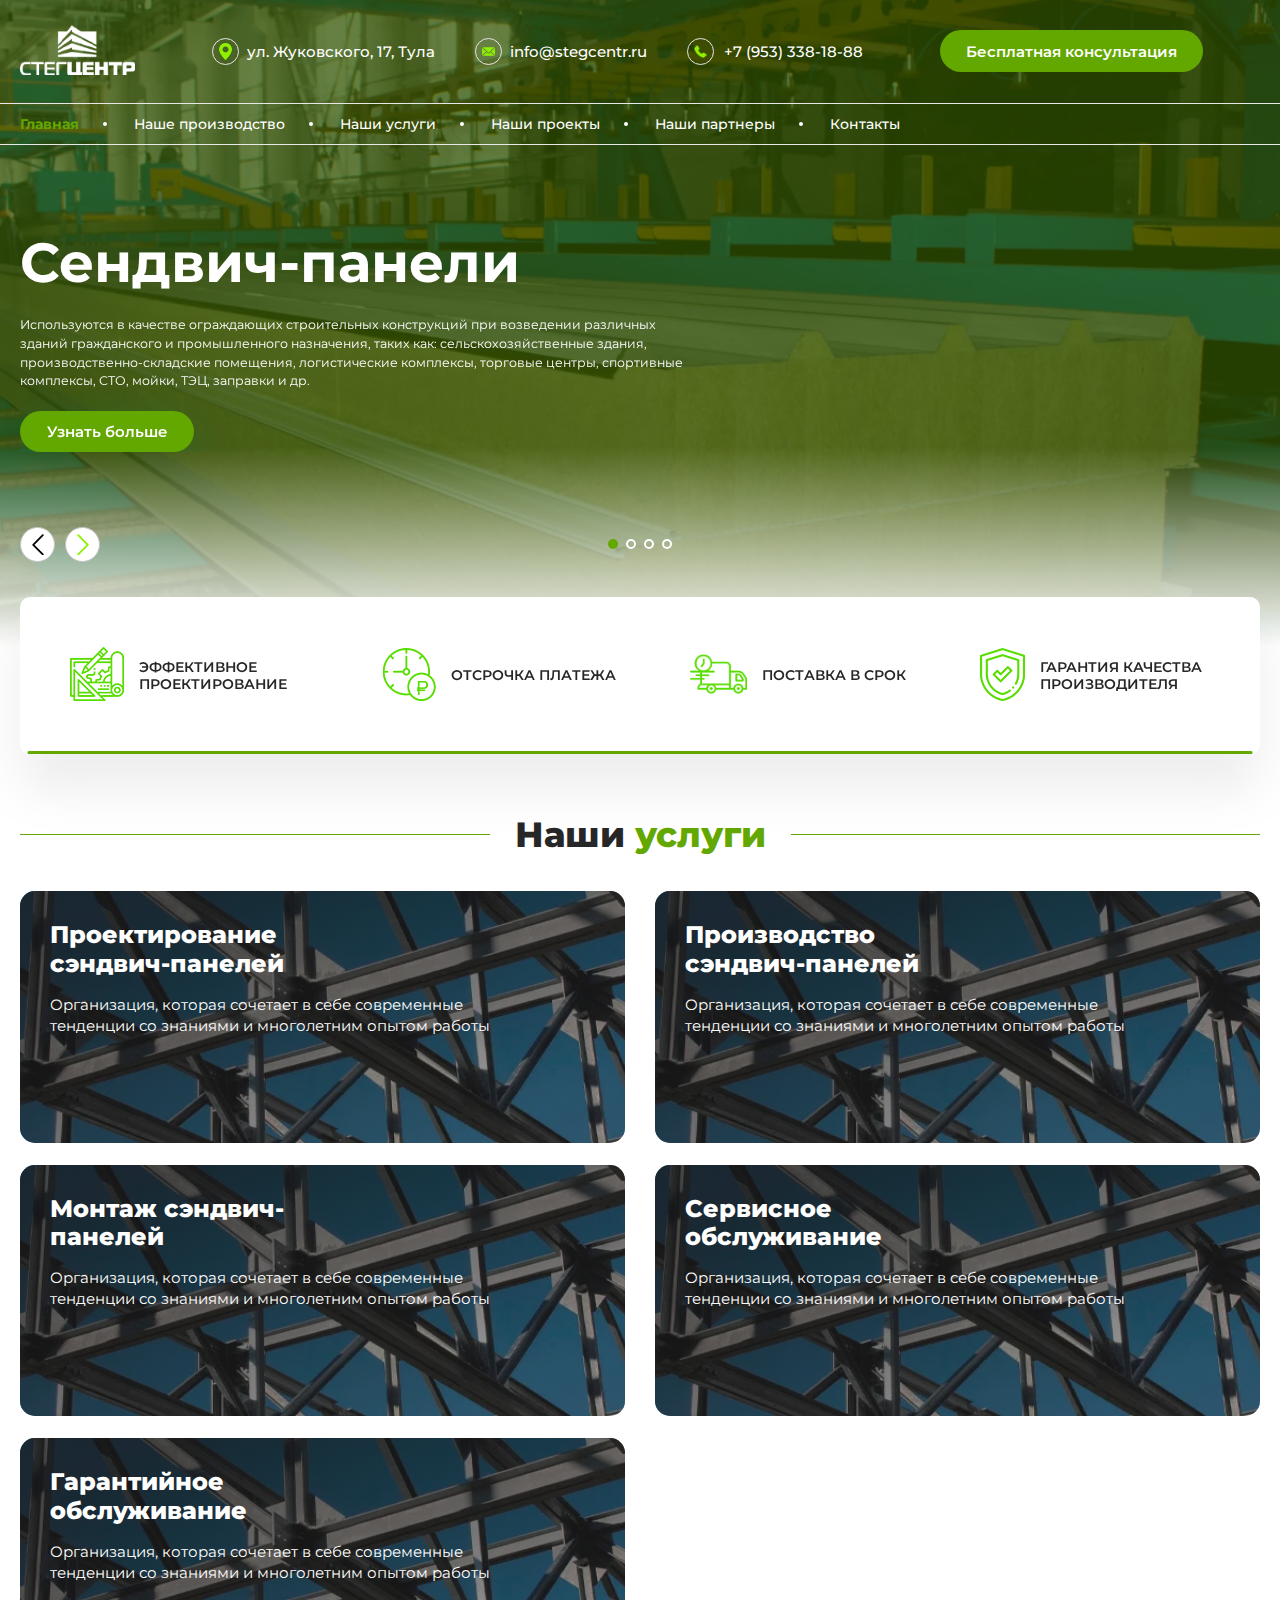
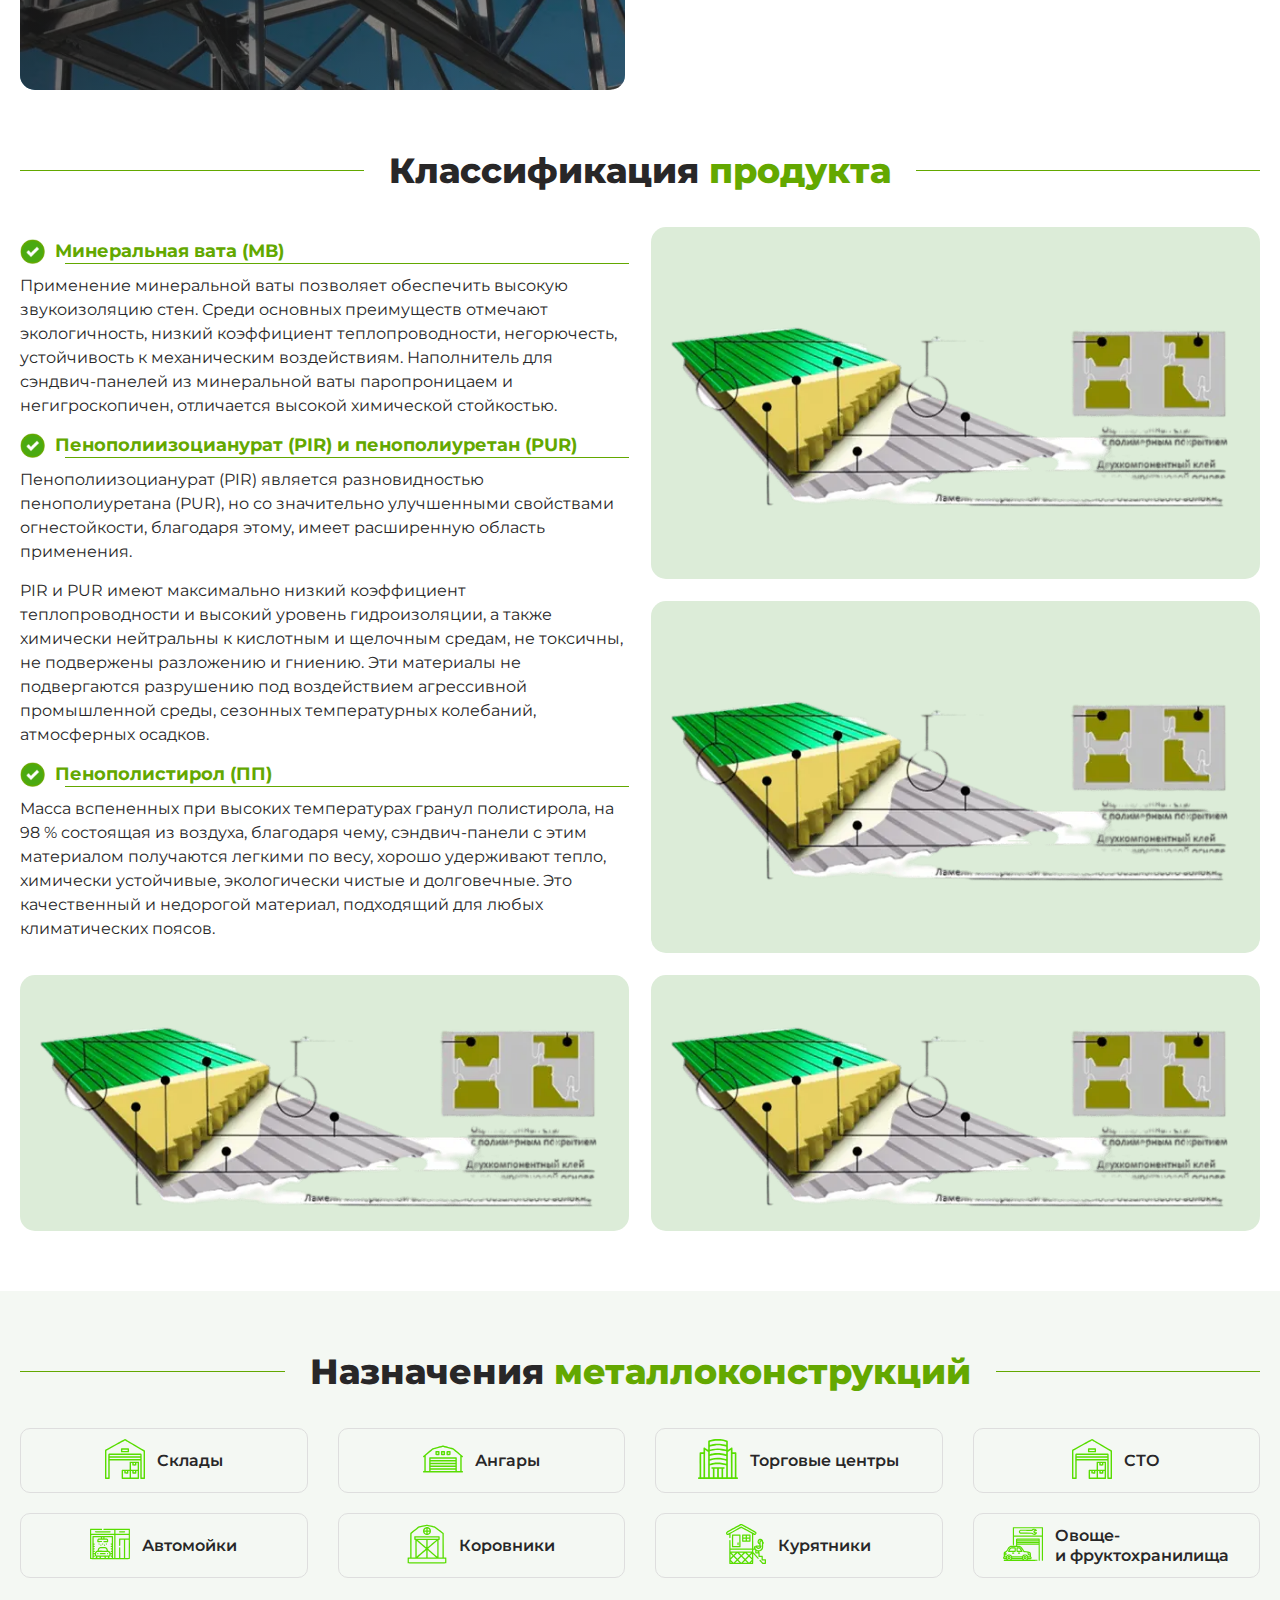
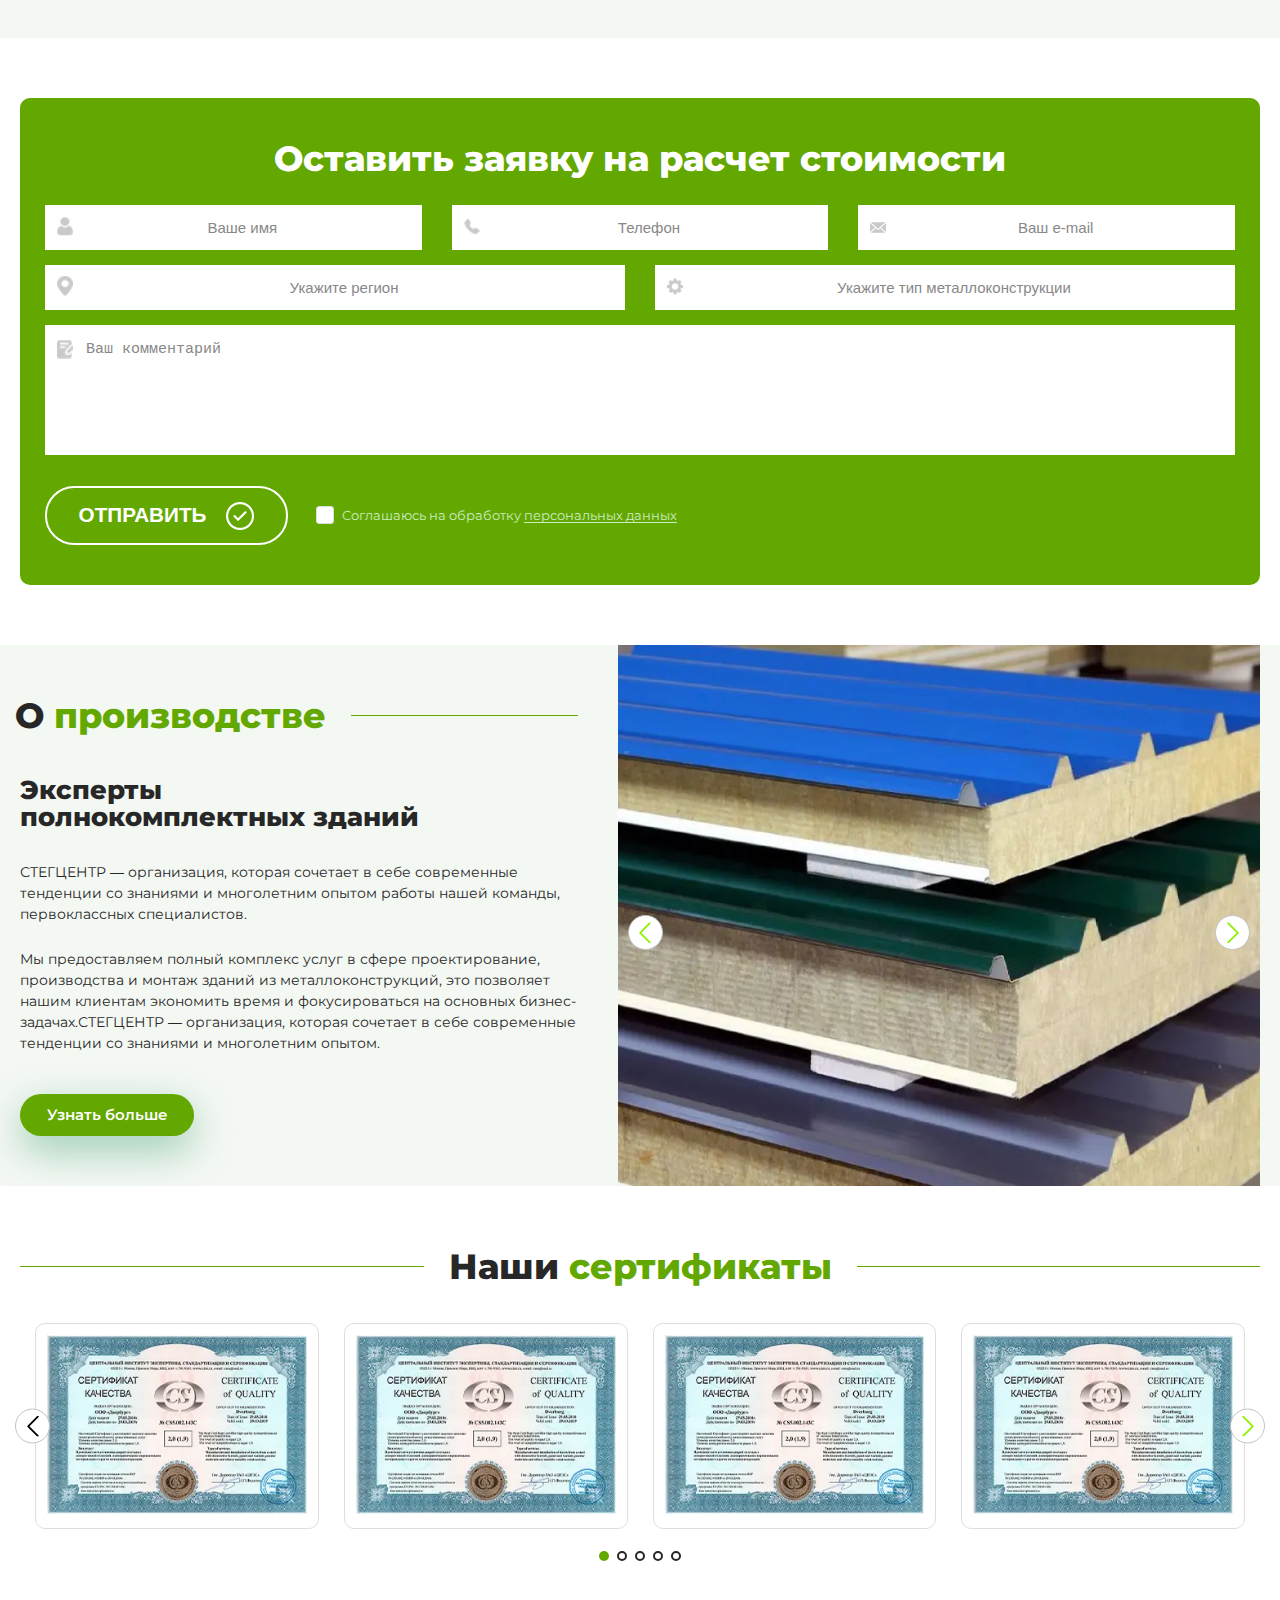
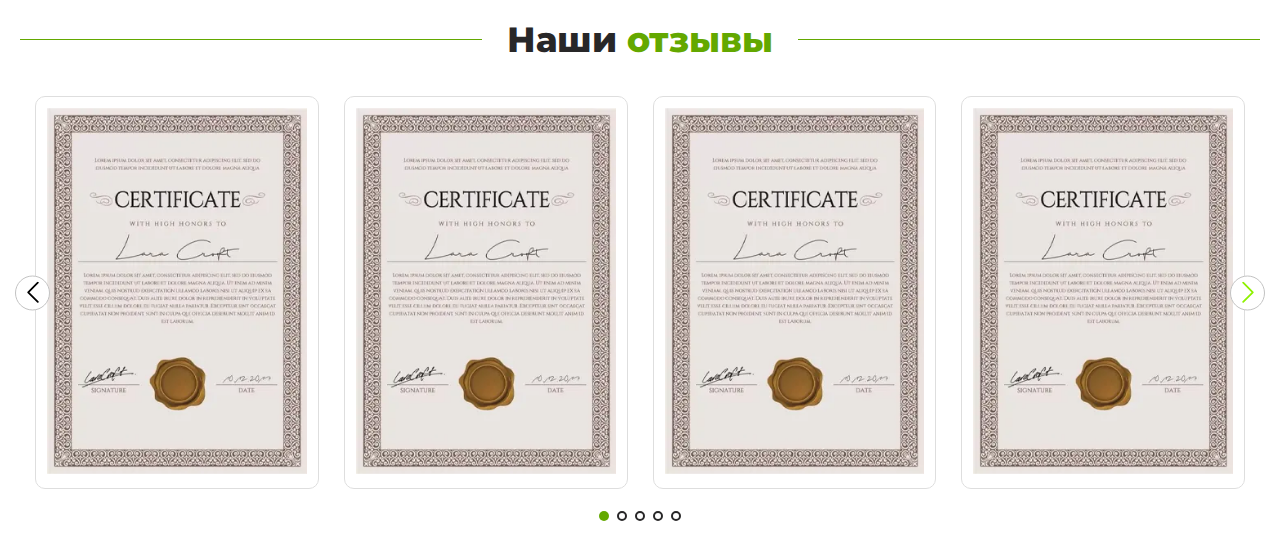
==== index.html @ d3d8832b "first commit" ====
<!DOCTYPE html>
<html lang="en">

<head>
	<meta charset="UTF-8">
	<meta name="viewport" content="width=device-width, initial-scale=1.0">
	<meta name="keywords" content="">
	<link rel="stylesheet" href="css/libs.min.css">
	<link rel="stylesheet" href="css/style.min.css">
	<title>Главная</title>
</head>


<body>

	<div class="content">

		<header class="header">
   <div class="header-top">
       <div class="container">
           <div class="header-top__inner">
               <div class="header-top__left">
                   <a class="header-top__logo" href="">
                       <img src="img/logo.png" alt="">
                   </a>
               </div>
               <div class="header-top__center">
                   <a href="" class="header-top__connection">
                       <i>
                           <img src="img/location.png" alt="">
                       </i>
                       <span>ул. Жуковского, 17, Тула</span>
                   </a>
                   <div class="header-top__connection-group">
                       <a href="mailto:info@stegcentr.ru" class="header-top__connection">
                           <i>
                               <img src="img/email.png" alt="">
                           </i>
                           <span>info@stegcentr.ru</span>
                       </a>
                       <a href="tel:+7 (953) 338-18-88" class="header-top__connection">
                           <i>
                               <img src="img/tel.png" alt="">
                           </i>
                           <div class="header-top__connection-tel">+7 (953) <span>338-18-88</span></div>
                       </a>
                   </div>
               </div>
               <div class="header-top__right">
                   <a class="header-top__btn btn btn-green" href="">
                        <span class="text18">Бесплатная консультация</span>
                   </a>
               </div>
                <div class="burger">
                    <span></span>
                    <span></span>
                    <span></span>
                </div>
           </div>
       </div>
   </div>
    <div class="header-bottom">
        <div class="container">
            <div class="header-bottom__inner">
                <ul class="header-bottom__list">
                    <li class="active"><a href="">Главная</a></li>
                    <li><a href="">Наше производство</a></li>
                    <li><a href="">Наши услуги</a></li>
                    <li><a href="">Наши проекты</a></li>
                    <li><a href="">Наши партнеры</a></li>
                    <li><a href="">Контакты</a></li>
                </ul>
                <div class="header-bottom__mob">
                    <div class="header-bottom__wrap">
                        <a href="" class="header-top__connection">
                            <i>
                                <img src="img/location.png" alt="">
                            </i>
                            <span>ул. Жуковского, 17, Тула</span>
                        </a>
                        <a href="tel:+7 (953) 338-18-88" class="header-top__connection">
                            <i>
                                <img src="img/tel.png" alt="">
                            </i>
                            <div class="header-top__connection-tel">+7 (953) <span>338-18-88</span></div>
                        </a>
                    </div>
                    <a href="" class="header-top__btn btn btn-green">
                        <span class="text18">Бесплатная консультация</span>
                    </a>
                </div>
            </div>
        </div>
    </div>
</header>

		<section class="main">
			<div class="container">
				<div class="main__inner">
					<div class="main__slider">
						<div class="main__swiper swiper mySwiper">
							<div class="main__swiper-wrapper swiper-wrapper">
								<div class="main-slide swiper-slide">
									<h1 class="main__title">Сендвич-панели</h1>
									<div class="main__text">
										<p class="text16">Используются в качестве ограждающих строительных конструкций при возведении различных зданий гражданского и промышленного назначения, таких как: сельскохозяйственные здания, производственно-складские помещения, логистические комплексы, торговые центры, спортивные комплексы, СТО, мойки, ТЭЦ, заправки и др.</p>
									</div>
									<a class="main__btn btn btn-green" href="">
										<span class="text18">Узнать больше</span>
									</a>
								</div>
								<div class="main-slide swiper-slide">
									<h1 class="main__title">Сендвич-панели</h1>
									<div class="main__text">
										<p class="text16">Используются в качестве ограждающих строительных конструкций при возведении различных зданий гражданского и промышленного назначения, таких как: сельскохозяйственные здания, производственно-складские помещения, логистические комплексы, торговые центры, спортивные комплексы, СТО, мойки, ТЭЦ, заправки и др.</p>
									</div>
									<a class="main__btn btn btn-green" href="">
										<span class="text18">Узнать больше</span>
									</a>
								</div>
								<div class="main-slide swiper-slide">
									<h1 class="main__title">Сендвич-панели</h1>
									<div class="main__text">
										<p class="text16">Используются в качестве ограждающих строительных конструкций при возведении различных зданий гражданского и промышленного назначения, таких как: сельскохозяйственные здания, производственно-складские помещения, логистические комплексы, торговые центры, спортивные комплексы, СТО, мойки, ТЭЦ, заправки и др.</p>
									</div>
									<a class="main__btn btn btn-green" href="">
										<span class="text18">Узнать больше</span>
									</a>
								</div>
								<div class="main-slide swiper-slide">
									<h1 class="main__title">Сендвич-панели</h1>
									<div class="main__text">
										<p class="text16">Используются в качестве ограждающих строительных конструкций при возведении различных зданий гражданского и промышленного назначения, таких как: сельскохозяйственные здания, производственно-складские помещения, логистические комплексы, торговые центры, спортивные комплексы, СТО, мойки, ТЭЦ, заправки и др.</p>
									</div>
									<a class="main__btn btn btn-green" href="">
										<span class="text18">Узнать больше</span>
									</a>
								</div>
							</div>
						</div>
						<div class="main__slider-nav">
							<div class="main__slider-btns">
								<div class="swiper-button-prev">
									<svg width="20" height="36" viewBox="0 0 20 36" fill="none" xmlns="http://www.w3.org/2000/svg">
										<path d="M18 34L2 18L18 2" stroke="#025EA1" stroke-width="3" stroke-linecap="round" stroke-linejoin="round"/>
									</svg>
								</div>
								<div class="swiper-button-next">
									<svg width="20" height="36" viewBox="0 0 20 36" fill="none" xmlns="http://www.w3.org/2000/svg">
										<path d="M2 34L18 18L2 2" stroke="#025EA1" stroke-width="3" stroke-linecap="round" stroke-linejoin="round"/>
									</svg>
								</div>
							</div>
							<div class="swiper-pagination"></div>
						</div>
					</div>
				</div>
			</div>
		</section>
		<section class="advantages">
			<div class="container">
				<div class="advantages__inner">
					<div class="advantages__items">
						<div class="advantages__item">
							<div class="advantages__item-icon">
								<img src="img/advantages-icon.png" alt="">
							</div>
							<div class="advantages__item-desc">ЭФФЕКТИВНОЕ ПРОЕКТИРОВАНИЕ</div>
						</div>
						<div class="advantages__item">
							<div class="advantages__item-icon">
								<img src="img/advantages-icon2.png" alt="">
							</div>
							<div class="advantages__item-desc">ОТСРОЧКА ПЛАТЕЖА</div>
						</div>
						<div class="advantages__item">
							<div class="advantages__item-icon">
								<img src="img/advantages-icon3.png" alt="">
							</div>
							<div class="advantages__item-desc">ПОСТАВКА В СРОК</div>
						</div>
						<div class="advantages__item">
							<div class="advantages__item-icon">
								<img src="img/advantages-icon4.png" alt="">
							</div>
							<div class="advantages__item-desc">ГАРАНТИЯ КАЧЕСТВА ПРОИЗВОДИТЕЛЯ</div>
						</div>
					</div>
				</div>
			</div>
		</section>
		<section class="services">
			<div class="container">
				<div class="services__inner">
					<h2 class="services__title display2">
						<p class="text45">
							Наши
							<span>услуги</span>
						</p>
					</h2>
					<div class="services__items">
						<div class="services__item">
							<div class="services__item-wrap">
								<div class="services__item-title">Проектирование сэндвич-панелей</div>
								<div class="services__item-text">Организация, которая сочетает в себе современные тенденции со знаниями и многолетним опытом работы</div>
								<div class="services__item-bottom">
									<a class="services__item-btn btn" href="">
										<span>Заказать</span>
									</a>
									<div class="services__item-price">
										от
										<span>50 000</span>
										руб.
									</div>
								</div>
							</div>
						</div>
						<div class="services__item">
							<div class="services__item-wrap">
								<div class="services__item-title">Производство сэндвич-панелей</div>
								<div class="services__item-text">Организация, которая сочетает в себе современные тенденции со знаниями и многолетним опытом работы</div>
								<div class="services__item-bottom">
									<a class="services__item-btn btn" href="">
										<span>Заказать</span>
									</a>
									<div class="services__item-price">
										от
										<span>50 000</span>
										руб.
									</div>
								</div>
							</div>
						</div>
						<div class="services__item">
							<div class="services__item-wrap">
								<div class="services__item-title">Монтаж сэндвич-панелей</div>
								<div class="services__item-text">Организация, которая сочетает в себе современные тенденции со знаниями и многолетним опытом работы</div>
								<div class="services__item-bottom">
									<a class="services__item-btn btn" href="">
										<span>Заказать</span>
									</a>
									<div class="services__item-price">
										от
										<span>50 000</span>
										руб.
									</div>
								</div>
							</div>
						</div>
						<div class="services__item">
							<div class="services__item-wrap">
								<div class="services__item-title">Сервисное обслуживание</div>
								<div class="services__item-text">Организация, которая сочетает в себе современные тенденции со знаниями и многолетним опытом работы</div>
								<div class="services__item-bottom">
									<a class="services__item-btn btn" href="">
										<span>Заказать</span>
									</a>
									<div class="services__item-price">
										от
										<span>50 000</span>
										руб.
									</div>
								</div>
							</div>
						</div>
						<div class="services__item">
							<div class="services__item-wrap">
								<div class="services__item-title">Гарантийное обслуживание</div>
								<div class="services__item-text">Организация, которая сочетает в себе современные тенденции со знаниями и многолетним опытом работы</div>
								<div class="services__item-bottom">
									<a class="services__item-btn btn" href="">
										<span>Заказать</span>
									</a>
									<div class="services__item-price">
										от
										<span>50 000</span>
										руб.
									</div>
								</div>
							</div>
						</div>
					</div>
				</div>
			</div>
		</section>
		<section class="classification">
			<div class="container">
				<div class="classification__inner">
					<h2 class="classification__title display2">
						<p class="text45">
							Классификация
							<span>продукта</span>
						</p>
					</h2>
					<div class="classification__items">
						<div class="classification__item classification__item2">
							<div class="classification__item-group">
								<div class="classification__item-title">
									<i>
										<img src="img/classification-icon.png" alt="">
									</i>
									<span>Минеральная вата (МВ)</span>
								</div>
								<div class="classification__item-text">
									<p>Применение минеральной ваты позволяет обеспечить высокую звукоизоляцию стен. Среди основных преимуществ отмечают экологичность, низкий коэффициент теплопроводности, негорючесть, устойчивость к механическим воздействиям. Наполнитель для сэндвич-панелей из минеральной ваты паропроницаем и негигроскопичен, отличается высокой химической стойкостью.</p>
								</div>
							</div>
							<div class="classification__item-group">
								<div class="classification__item-title">
									<i>
										<img src="img/classification-icon.png" alt="">
									</i>
									<span>Пенополиизоцианурат (PIR) и пенополиуретан (PUR)</span>
								</div>
								<div class="classification__item-text">
									<p>Пенополиизоцианурат (PIR) является разновидностью пенополиуретана (PUR), но со значительно улучшенными свойствами огнестойкости, благодаря этому, имеет расширенную область применения.</p>
									<p>PIR и PUR имеют максимально низкий коэффициент теплопроводности и высокий уровень гидроизоляции, а также химически нейтральны к кислотным и щелочным средам, не токсичны, не подвержены разложению и гниению. Эти материалы не подвергаются разрушению под воздействием агрессивной промышленной среды, сезонных температурных колебаний, атмосферных осадков.</p>
								</div>
							</div>
							<div class="classification__item-group">
								<div class="classification__item-title">
									<i>
										<img src="img/classification-icon.png" alt="">
									</i>
									<span>Пенополистирол (ПП)</span>
								</div>
								<div class="classification__item-text">
									<p>Масса вспененных при высоких температурах гранул полистирола, на 98 % состоящая из воздуха, благодаря чему, сэндвич-панели с этим материалом получаются легкими по весу, хорошо удерживают тепло, химически устойчивые, экологически чистые и долговечные. Это качественный и недорогой материал, подходящий для любых климатических поясов.</p>
								</div>
							</div>
						</div>
						<div class="classification__item">
							<div class="classification__item-img">
								<img src="img/classification-img.webp" alt="">
							</div>
						</div>
						<div class="classification__item">
							<div class="classification__item-img">
								<img src="img/classification-img.webp" alt="">
							</div>
						</div>
						<div class="classification__item">
							<div class="classification__item-img">
								<img src="img/classification-img.webp" alt="">
							</div>
						</div>
						<div class="classification__item">
							<div class="classification__item-img">
								<img src="img/classification-img.webp" alt="">
							</div>
						</div>
					</div>
					<div class="classification__slider">
						<div class="swiper mySwiper">
							<div class="swiper-wrapper">
								<div class="swiper-slide classification__item">
									<div class="classification__item-img">
										<img src="img/classification-img.webp" alt="">
									</div>
								</div>
								<div class="swiper-slide classification__item">
									<div class="classification__item-img">
										<img src="img/classification-img.webp" alt="">
									</div>
								</div>
								<div class="swiper-slide classification__item">
									<div class="classification__item-img">
										<img src="img/classification-img.webp" alt="">
									</div>
								</div>
								<div class="swiper-slide classification__item">
									<div class="classification__item-img">
										<img src="img/classification-img.webp" alt="">
									</div>
								</div>
							</div>
						</div>
						<div class="swiper-pagination"></div>
					</div>
				</div>
			</div>
		</section>
		<section class="appointments">
			<div class="container">
				<div class="appointments__inner">
					<h2 class="appointments__title display2">
						<p class="text45">
							Назначения
							<span>металлоконструкций</span>
						</p>
					</h2>
					<div class="appointments__items">
						<a href="" class="appointments__item">
							<div class="appointments__item-icon">
								<svg width="512" height="512" viewBox="0 0 512 512" fill="none" xmlns="http://www.w3.org/2000/svg">
									<g clip-path="url(#clip0_568_190)">
										<path d="M127.5 68.9C58.8 106.9 2 138.7 1.3 139.6C0.3 141 0 178 0 324.5V507.7L2.3 509.8C4.6 511.9 5.3 512 29.9 512H55.1L57.5 509.5L60 507.1V390.5V274H256H452V390.5V507.1L454.5 509.5L456.9 512H482.3C507.5 512 507.7 512 509.8 509.7L512 507.4V328.4V149.3L509.8 147.3C508.5 146.2 451.9 112.7 384 72.9C284.9 14.8 259.7 0.50003 256.5 0.200031C252.8 -0.0999695 241.8 5.80003 127.5 68.9ZM375.3 89L493.9 158.5L494 326.2V494H482H470V344.5C470 179.9 470.4 190.4 463.9 188.1C459.4 186.5 52.6 186.5 48.1 188.1C41.6 190.4 42 179.9 42 344.5V494H30H18V322.1V150.3L136.7 84.7C202.1 48.6 255.8 19.2 256.1 19.3C256.4 19.4 310.1 50.8 375.3 89ZM452 213V221H256H60V213V205H256H452V213ZM452 247.5V256H256H60V247.5V239H256H452V247.5Z" fill="black"/>
										<path d="M207.5 121.4C204.2 124.7 203.8 128.1 204.2 148.4L204.5 166.2L207.3 168.6L210.1 171H256H301.9L304.7 168.6L307.5 166.2L307.8 148.4C308.2 128.1 307.8 124.7 304.5 121.4L302.1 119H256H209.9L207.5 121.4ZM290 145V153H256H222V145V137H256H290V145Z" fill="black"/>
										<path d="M317.9 292.6L315.5 295.2L315.2 343.6L314.9 392H267.4C218.7 392 217.2 392.1 214.3 395.9C213.4 397.1 213.1 410.8 213 452.3V507.1L215.5 509.5L217.9 512H324.3H430.7L433.1 509.4L435.5 506.8V401V295.2L433.1 292.6L430.7 290H375.5H320.3L317.9 292.6ZM349 320.4C349 334.4 350 338.4 354.1 340.5C358.1 342.6 391.5 342.6 396.5 340.6C401 338.7 402 334.8 402 319.7V308H410H418V350V392H375.5H333V350V308H341H349V320.4ZM384 316V324H375.5H367V316V308H375.5H384V316ZM247 423.6C247 437.2 247.6 440.2 250.9 442.7C252 443.6 258.5 443.9 273.1 444H293.7L296.4 441.4C299 438.8 299 438.5 299 424.4V410H307H315V452V494H273H231V452V410H239H247V423.6ZM281 418V426H273H265V418V410H273H281V418ZM349.2 424.6C349.5 439.2 349.5 439.2 352.3 441.6C355.1 444 355.4 444 375.5 444C395.6 444 395.9 444 398.7 441.6C401.5 439.2 401.5 439.2 401.8 424.6L402.2 410H410.1H418V452V494H375.5H333V452V410H340.9H348.8L349.2 424.6ZM384 418V426H375.5H367V418V410H375.5H384V418Z" fill="black"/>
									</g>
									<defs>
										<clipPath id="clip0_568_190">
											<rect width="512" height="512" fill="white"/>
										</clipPath>
									</defs>
								</svg>
							</div>
							<div class="appointments__item-desc">Склады</div>
						</a>
						<a href="" class="appointments__item">
							<div class="appointments__item-icon">
								<svg width="512" height="512" viewBox="0 0 512 512" fill="none" xmlns="http://www.w3.org/2000/svg">
									<g clip-path="url(#clip0_568_195)">
										<path d="M185.2 102C148.7 111.8 118.1 120.4 117.2 121.2C116.3 122.1 90.3004 144 59.5004 170C28.7004 196 2.70037 218.2 1.80037 219.4C-0.599627 222.3 -0.499627 228.5 2.00037 231C5.20037 234.2 8.90037 234.6 13.2004 232.2L17.0004 230.2V320.6V411H11.0004C5.90037 411 4.50037 411.4 2.50037 413.5C-0.899627 416.8 -0.899627 422.8 2.30037 425.8L4.60037 428H256.1H507.7L509.8 425.7C512.9 422.4 512.8 416.7 509.5 413.5C507.5 411.4 506.1 411 501 411H495V320.6V230.2L498.8 232.2C503.1 234.6 506.8 234.2 510 231C512.5 228.5 512.6 222.3 510.2 219.4C508.4 217.1 399.4 124.8 394.5 121.3C390.8 118.7 261.1 84 255.4 84.1C253.3 84.1 221.7 92.2 185.2 102ZM320.3 118.6C354.5 127.7 383.6 135.9 385 136.8C386.4 137.7 407.6 155.4 432.3 176.2L477 214.1V312.6V411H455H433L432.8 324.9L432.5 238.8L429.7 236.4L426.9 234H256H85.1004L82.3004 236.4L79.5004 238.8L79.2004 324.9L79.0004 411H57.0004H35.0004V312.6V214.1L79.8004 176.3C104.4 155.5 125.3 137.9 126.3 137.1C128.3 135.5 250.9 102.2 255.3 102.1C256.8 102 286.1 109.5 320.3 118.6ZM415 260.5V269H256H97.0004V260.5V252H256H415V260.5ZM415 296V305H256H97.0004V296V287H256H415V296ZM415 331V340H256H97.0004V331V322H256H415V331ZM415 366.5V375H256H97.0004V366.5V358H256H415V366.5ZM415 402V411H256H97.0004V402V393H256H415V402Z" fill="black"/>
										<path d="M165 154.7C164.2 155 162.5 156.2 161.3 157.3C159.1 159.3 159 159.8 159 180.7C159 209.3 156.7 207 185.3 207H206.7L209.1 204.4C211.4 201.9 211.5 201.3 211.8 183.2C212 171.2 211.7 163.1 211 160.7C209.2 154.7 206.4 154 184.8 154.1C174.7 154.1 165.8 154.4 165 154.7ZM194 181V190H185H176V181V172H185H194V181Z" fill="black"/>
										<path d="M235.1 155.1C230.3 157 230.1 158.1 230 181.2V202.9L232.6 204.9C235.1 206.9 236.5 207 256 207C275.5 207 276.9 206.9 279.4 204.9L282 202.9V181.2C281.9 157.8 281.8 157 276.6 155C273.2 153.7 238.4 153.8 235.1 155.1ZM265 181V190H256H247V181V172H256H265V181Z" fill="black"/>
										<path d="M305.3 155.4C300.5 157.6 299.8 161.4 300.2 183.2C300.5 201.3 300.6 201.9 302.9 204.4L305.3 207H326.7C355.3 207 353 209.3 353 180.7V159.3L350.4 156.9C347.9 154.5 347.5 154.5 328.2 154.3C313 154.1 307.8 154.3 305.3 155.4ZM336 181V190H327H318V181V172H327H336V181Z" fill="black"/>
									</g>
									<defs>
										<clipPath id="clip0_568_195">
											<rect width="512" height="512" fill="white"/>
										</clipPath>
									</defs>
								</svg>
							</div>
							<div class="appointments__item-desc">Ангары</div>
						</a>
						<a href="" class="appointments__item">
							<div class="appointments__item-icon">
								<svg width="512" height="512" viewBox="0 0 512 512" fill="none" xmlns="http://www.w3.org/2000/svg">
									<g clip-path="url(#clip0_568_235)">
										<path d="M219.5 1.09999C205.7 2.49999 185.6 5.99999 173.3 9.09999C155.1 13.6 136.1 20 133.2 22.5L130.5 24.8L130.2 82.4C130.1 114.1 129.7 140 129.5 140C129.2 140 118.9 133.2 106.5 125C89.9 114 83.1 110 80.9 110C77.2 110 72.4 112.4 71 114.9C70.4 116.1 70 127.1 70 143.4V170H49C26.7 170 23.4 170.6 21 174.9C20.3 176.2 20 228.1 20 333.9V491H15.6C4.6 491 0 494.3 0 502C0 505.8 0.5 507.3 2.6 509.4L5.3 512H256H506.7L509.4 509.4C511.5 507.3 512 505.8 512 502C512 494.3 507.4 491 496.4 491H492V333.9C492 228.1 491.7 176.2 491 174.9C488.6 170.6 485.3 170 463 170H442V143.4C442 127.1 441.6 116.1 441 114.9C439.6 112.4 434.8 110 431.1 110C428.9 110 422.1 114 405.5 125C393.1 133.2 382.8 140 382.5 140C382.2 140 382 114.7 382 83.7C382 40.9 381.7 26.9 380.7 25C379.1 21.7 375.1 19.9 360.1 15.5C335.9 8.59999 313.2 4.09999 289 1.49999C274.4 -0.100008 233.2 -0.300008 219.5 1.09999ZM295.5 23.4C311.4 25.6 333.7 30.2 348.5 34.3L360.5 37.7L360.8 56.9C361 75.1 360.9 76.2 359.3 75.5C358.3 75.2 350.3 73.1 341.5 71C306.7 62.5 280.1 59.5 245 60.3C213.8 61 189.3 64.5 163.3 72C157.6 73.7 152.5 75 152 75C151.3 75 151.1 68.3 151.2 56.3L151.5 37.7L157 35.8C172.9 30.3 202.3 24.1 222.5 22.1C236.3 20.7 281.4 21.5 295.5 23.4ZM289.5 82.9C310 85.4 336.9 90.9 354 96.1L361 98.2V117.2V136.2L358.8 135.6C298.6 118.5 240.5 115.6 185 127C177 128.7 166.1 131.3 160.7 132.9L151 135.8L151.2 116.7L151.5 97.6L157.5 95.8C178.9 89.2 203.4 84.3 225.5 82C236.7 80.9 277.4 81.5 289.5 82.9ZM111 153.7L130 166.3V328.7V491H110.5H91V316C91 219.7 91.2 141 91.5 141C91.8 141 100.6 146.7 111 153.7ZM287.5 143C308.3 145.4 328.7 149.4 349.8 155.1L361 158.2V177.1C361 187.5 360.8 196 360.5 196C360.2 196 353.8 194.4 346.2 192.5C311.5 183.8 287.7 180.8 254 180.7C227.3 180.6 210.3 182.1 188 186.6C176.9 188.8 157.4 193.7 152.8 195.5C151.1 196.2 151 194.9 151 177.1V158.1L160.8 155C180.5 148.9 206.2 143.9 228 142C240.3 141 274.6 141.5 287.5 143ZM421 316V491H401.5H382V328.7V166.3L400.8 153.7C411.1 146.8 419.8 141.1 420.3 141.1C420.7 141 421 219.7 421 316ZM70 341V491H55.5H41V341V191H55.5H70V341ZM471 341V491H456.5H442V341V191H456.5H471V341ZM289 203.6C307.1 205.5 322.4 208.4 341 213.2C349.5 215.4 357.5 217.4 358.8 217.7C361 218.2 361 218.3 361 237.5V256.8L352.8 254.4C340.8 251 312.5 245.3 298 243.4C253.2 237.7 203.5 241.2 162.2 253C156.6 254.7 151.7 256 151.5 256C151.2 256 151 247.5 151 237.2V218.3L161.3 215.2C202.4 202.6 244.5 198.8 289 203.6ZM286.6 263.5C308.7 265.8 336.2 271.3 356 277.4L360.5 278.7L360.8 298C361 314.9 360.9 317.2 359.5 316.6C350.4 313.1 316.8 306.1 296 303.3C277 300.8 228 300.8 210 303.3C193.9 305.6 176.2 309.2 163 313C157.2 314.6 152.2 316 151.8 316C151.3 316 151 307.6 151 297.2V278.5L163.8 274.7C183.3 269 206.7 264.5 226.5 262.7C238.1 261.7 273.4 262.1 286.6 263.5ZM279.5 323.1C302.9 325.1 332.6 330.6 353.9 337L361 339.1V415V491H341.5H322V436.5V382H328.5C334.2 382 335.3 381.7 338.2 379.1C341 376.6 341.5 375.5 341.5 371.5C341.5 367.5 341 366.4 338.2 363.9L335 361H256H177L173.8 363.9C171 366.4 170.5 367.5 170.5 371.5C170.5 375.5 171 376.6 173.8 379.1C176.7 381.7 177.8 382 183.5 382H190V436.5V491H170.5H151L151.2 414.9L151.5 338.7L155.5 337.3C163.9 334.3 190 328 202 326.1C225.7 322.2 255.7 321 279.5 323.1ZM245 436.5V491H228H211V436.5V382H228H245V436.5ZM301 436.5V491H284H267V436.5V382H284H301V436.5Z" fill="black"/>
									</g>
									<defs>
										<clipPath id="clip0_568_235">
											<rect width="512" height="512" fill="white"/>
										</clipPath>
									</defs>
								</svg>
							</div>
							<div class="appointments__item-desc">Торговые центры</div>
						</a>
						<a href="" class="appointments__item">
							<div class="appointments__item-icon">
								<svg width="512" height="512" viewBox="0 0 512 512" fill="none" xmlns="http://www.w3.org/2000/svg">
									<g clip-path="url(#clip0_568_190)">
										<path d="M127.5 68.9C58.8 106.9 2 138.7 1.3 139.6C0.3 141 0 178 0 324.5V507.7L2.3 509.8C4.6 511.9 5.3 512 29.9 512H55.1L57.5 509.5L60 507.1V390.5V274H256H452V390.5V507.1L454.5 509.5L456.9 512H482.3C507.5 512 507.7 512 509.8 509.7L512 507.4V328.4V149.3L509.8 147.3C508.5 146.2 451.9 112.7 384 72.9C284.9 14.8 259.7 0.50003 256.5 0.200031C252.8 -0.0999695 241.8 5.80003 127.5 68.9ZM375.3 89L493.9 158.5L494 326.2V494H482H470V344.5C470 179.9 470.4 190.4 463.9 188.1C459.4 186.5 52.6 186.5 48.1 188.1C41.6 190.4 42 179.9 42 344.5V494H30H18V322.1V150.3L136.7 84.7C202.1 48.6 255.8 19.2 256.1 19.3C256.4 19.4 310.1 50.8 375.3 89ZM452 213V221H256H60V213V205H256H452V213ZM452 247.5V256H256H60V247.5V239H256H452V247.5Z" fill="black"/>
										<path d="M207.5 121.4C204.2 124.7 203.8 128.1 204.2 148.4L204.5 166.2L207.3 168.6L210.1 171H256H301.9L304.7 168.6L307.5 166.2L307.8 148.4C308.2 128.1 307.8 124.7 304.5 121.4L302.1 119H256H209.9L207.5 121.4ZM290 145V153H256H222V145V137H256H290V145Z" fill="black"/>
										<path d="M317.9 292.6L315.5 295.2L315.2 343.6L314.9 392H267.4C218.7 392 217.2 392.1 214.3 395.9C213.4 397.1 213.1 410.8 213 452.3V507.1L215.5 509.5L217.9 512H324.3H430.7L433.1 509.4L435.5 506.8V401V295.2L433.1 292.6L430.7 290H375.5H320.3L317.9 292.6ZM349 320.4C349 334.4 350 338.4 354.1 340.5C358.1 342.6 391.5 342.6 396.5 340.6C401 338.7 402 334.8 402 319.7V308H410H418V350V392H375.5H333V350V308H341H349V320.4ZM384 316V324H375.5H367V316V308H375.5H384V316ZM247 423.6C247 437.2 247.6 440.2 250.9 442.7C252 443.6 258.5 443.9 273.1 444H293.7L296.4 441.4C299 438.8 299 438.5 299 424.4V410H307H315V452V494H273H231V452V410H239H247V423.6ZM281 418V426H273H265V418V410H273H281V418ZM349.2 424.6C349.5 439.2 349.5 439.2 352.3 441.6C355.1 444 355.4 444 375.5 444C395.6 444 395.9 444 398.7 441.6C401.5 439.2 401.5 439.2 401.8 424.6L402.2 410H410.1H418V452V494H375.5H333V452V410H340.9H348.8L349.2 424.6ZM384 418V426H375.5H367V418V410H375.5H384V418Z" fill="black"/>
									</g>
									<defs>
										<clipPath id="clip0_568_190">
											<rect width="512" height="512" fill="white"/>
										</clipPath>
									</defs>
								</svg>
							</div>
							<div class="appointments__item-desc">СТО</div>
						</a>
						<a href="" class="appointments__item">
							<div class="appointments__item-icon">
								<svg width="512" height="512" viewBox="0 0 512 512" fill="none" xmlns="http://www.w3.org/2000/svg">
									<path d="M2 64C0 66 0 67.3 0 256C0 444.7 0 446 2 448C4 450 5.3 450 256 450C506.7 450 508 450 510 448C512 446 512 444.7 512 256C512 67.3 512 66 510 64C508 62 506.7 62 341.7 62H175.3L173.5 64C170.9 66.9 171 72.5 173.8 75.3L176.1 77.5L243 77.8L310 78V101V124H162.5H15V101V78L82.5 77.8L149.9 77.5L152.2 75.3C155.3 72.2 155.2 66.4 152.1 63.9C149.9 62.1 146.6 62 76.9 62C5.3 62 4 62 2 64ZM496 101V124H411H326V101V78H411H496V101ZM310 287V434H302.5H295V297.1V160.3L292.9 157.6L290.9 155H162.9C36.3 155 35 155 33 157C31 159 31 160.3 31 296.5V434H23.5H16V287V140H163H310V287ZM496 163V186H436.6C379.6 186 377.1 186.1 374.9 187.9L372.5 189.8L372.2 232.7C371.9 275.1 372 275.7 374 278.3C376.7 281.7 382.9 282.1 386 279C387.9 277.1 388 275.7 388 239.5V202H411H434V318V434H411H388V368.7C388 297.6 388.2 300 382.4 298.6C378.8 297.7 374.5 299.5 373.1 302.6C372.3 304.4 372 323.8 372 369.5V434H349H326V287V140H411H496V163ZM139 178.5V186H124.8C108.3 186 104.9 187.1 98.8 193.8C94 199.1 93 203.1 93 216.8C93 227.5 93.1 228.2 95.5 230.5L97.9 233H122.9C139.5 233 148.7 232.6 150.4 231.9C155.3 229.6 155.7 220.5 151 218C149.9 217.4 140.2 217 129.1 217H109V212.1C109 208.7 109.6 206.5 111.1 204.6L113.1 202H163H212.9L214.9 204.6C216.4 206.5 217 208.7 217 212.1V217H196.7C174.4 217 172.7 217.4 171.5 222.9C170.7 226.7 173.1 231.5 176.2 232.4C177.5 232.7 189.7 233 203.3 233H228.1L230.5 230.5C232.9 228.2 233 227.4 233 216.9C233 203 231.8 198.8 226 192.9C220.2 186.9 216.9 186 199.8 186H186V178.5V171H232.5H279V209.5V248H274.4C269.9 248 266.2 249.3 264.8 251.4C263.8 252.8 263.8 259.2 264.8 260.6C266.2 262.7 269.9 264 274.4 264H279V271.5V279H274.1C267.4 279 264 281.7 264 287.1C264 292.8 266.6 295 273.5 295H279V302.5V310H274.1C267.4 310 264 312.7 264 318.1C264 323.8 266.6 326 273.5 326H279V333.5V341H274.1C267.4 341 264 343.7 264 349.1C264 354.8 266.6 357 273.5 357H279V364.5V372H274.1C270.8 372 268.5 372.6 266.7 374C264.5 375.7 264.1 375.8 263.6 374.4C263.3 373.5 263 372.1 263 371.2C263 367.7 256.9 356.9 252.5 352.5C247.8 347.8 237.2 342 233.3 342C231.5 342 230.7 340.5 227.4 330.7C225.4 324.6 222.6 317.3 221.3 314.6C216.5 305 205.6 297.2 194.1 295C186.9 293.7 138.9 293.7 131.5 295.1C121.3 297 112.4 302.6 106.8 310.8C105.1 313.3 101.6 321.2 99.1 328.3L94.5 341.2L88.8 343C85.7 343.9 81.6 345.7 79.7 346.9C71.5 352 63.8 363.4 62.4 372.7C61.8 376.9 61.8 376.9 60.1 374.8C58.8 373.2 56.9 372.6 52.7 372.2L47 371.8V364.4V357H52.4C57.1 357 58.1 356.6 59.9 354.4C62.5 351.1 62.6 346.9 60.2 344C58.8 342.2 57 341.6 52.7 341.2L47 340.8V333.4V326H52C58.2 326 62 322.9 62 318C62 313.1 58.2 310 52 310H47V302.5V295H52C58.2 295 62 291.9 62 287C62 282.1 58.2 279 52 279H47V271.5V264H52C58.2 264 62 260.9 62 256C62 251.1 58.2 248 52 248H47V209.5V171H93H139V178.5ZM170 178.5V186H162.5H155V178.5V171H162.5H170V178.5ZM496 318V434H473H450V318V202H473H496V318ZM192.5 311.1C197.4 312.5 203.1 316.5 205.9 320.5C207 322.2 209.3 327.5 210.9 332.3L213.9 341H162.9C134.9 341 112 340.9 112 340.7C112 339.3 118.6 322.8 120.1 320.3C122.6 316.2 126.9 313.1 132.3 311.4C137.7 309.7 186.6 309.5 192.5 311.1ZM236.6 360.5C239.6 362.4 242.6 365.4 244.5 368.4C247.4 373.1 247.5 373.9 247.8 385.9C248.2 397.4 248 398.8 246.2 401L244.2 403.5H163.2C85 403.5 82.1 403.4 80.1 401.6C78.2 399.9 78 398.6 78 387.3C78 379.2 78.5 373.8 79.3 371.7C81.5 366.5 86.1 361.9 91.5 359.4L96.5 357L164.1 357.2L231.7 357.5L236.6 360.5ZM64.2 407.6C66.2 411.2 71.9 416.5 74.9 417.5C76.7 418.1 77 418.9 77 424.5C77 428 77.3 431.5 77.6 432.4C78.1 433.8 76.4 434 62.6 434H47V426.5V419H52.2C58.6 419 62 416.4 62 411.4C62 406.2 59.2 403.8 52.7 403.2L47 402.8V395.4V388H52.3C56.5 388 58.1 387.5 59.6 385.9C61.5 383.8 61.5 383.9 62 394.1C62.4 401 63.1 405.5 64.2 407.6ZM273.5 388H279V395.4V402.8L273.5 403.2C266.6 403.8 264 405.9 264 411.2C264 416.8 266.6 419 273.5 419H279V426.5V434H263.5H248V426C248 420 248.3 418 249.3 418C252 418 259 412 261.2 407.8C262.9 404.5 263.5 401.3 263.8 393.9C264.2 384.4 264.3 384.3 266.1 386.1C267.5 387.5 269.4 388 273.5 388ZM124 424.4C124 427.3 123.3 429.6 121.9 431.4C119.9 433.9 119.6 434 108.5 434C97.4 434 97.1 433.9 95.1 431.4C93.7 429.6 93 427.3 93 424.4V420H108.5H124V424.4ZM186.2 427L186.5 434H162.6H138.8L139.4 431.7C139.7 430.5 140 427.4 140 424.7V420H162.9H185.8L186.2 427ZM232 425.4C232 433.2 230.5 434 216.8 434C203.6 434 202 433 202 425V420H217H232V425.4Z" fill="black"/>
									<path d="M374.7 94.8C371.7 98.1 371.5 102.3 374.3 105.6L376.8 108.5H411.3C443.8 108.5 445.9 108.4 447.9 106.6C450.7 104 450.8 97.8 448 95C446.1 93.1 444.7 93 411.2 93C378.8 93 376.2 93.1 374.7 94.8Z" fill="black"/>
									<path d="M110.9 249.9C107.6 252.6 107.6 259.4 110.9 262.1C116.2 266.4 124 262.8 124 256C124 249.2 116.2 245.6 110.9 249.9Z" fill="black"/>
									<path d="M157.5 250.5C152.5 255.4 156 264 163 264C164.9 264 167 263.1 168.5 261.5C173.5 256.6 170 248 163 248C161.1 248 159 248.9 157.5 250.5Z" fill="black"/>
									<path d="M204.7 249.2C202.1 251.3 200.9 255.5 202.1 259C205 267.2 217 264.8 217 256C217 253 216.4 251.7 214.4 250.1C211.4 247.7 207.2 247.4 204.7 249.2Z" fill="black"/>
									<path d="M135.5 264.1C134.4 264.8 133.2 265.8 132.8 266.4C131.5 268.3 132 274.8 133.5 276.4C136.7 279.6 142.2 279.6 145.4 276.4C147.3 274.5 147.5 268.1 145.7 265.7C144.2 263.5 138.1 262.6 135.5 264.1Z" fill="black"/>
									<path d="M180.5 265.5C175.5 270.4 179 279 186 279C187.9 279 190 278.1 191.5 276.5C193.1 275 194 272.9 194 271C194 269.1 193.1 267 191.5 265.5C190 263.9 187.9 263 186 263C184.1 263 182 263.9 180.5 265.5Z" fill="black"/>
									<path d="M95.5003 374.5C90.3003 379.6 93.4003 388 100.4 388C104.7 388 107.8 385.4 108.6 381.3C109.1 378.6 108.7 377.6 106.2 375C102.5 371.3 98.8003 371.1 95.5003 374.5Z" fill="black"/>
									<path d="M128.3 373C123.8 374.8 122.5 382.5 126 386C127.9 387.9 129.3 388 162.9 388H197.9L199.9 385.4C203.3 381.1 202 375.2 197.3 373.1C194.4 371.8 131.6 371.7 128.3 373Z" fill="black"/>
									<path d="M221.3 373C216.8 374.9 215.7 381 219.1 385.4C222 389.1 228 389.1 231 385.3C233.4 382.3 233.2 376.8 230.8 374.3C229 372.6 224 371.8 221.3 373Z" fill="black"/>
									<path d="M63.9999 94.9999C61.1999 97.7999 61.2999 104 64.0999 106.6C66.0999 108.4 69.3999 108.5 160.9 108.8C212.9 108.9 256.5 108.8 257.8 108.5C263.7 107.1 265.8 100.5 261.9 95.5999L259.9 92.9999H162.9C67.2999 92.9999 65.9999 92.9999 63.9999 94.9999Z" fill="black"/>
								</svg>
							</div>
							<div class="appointments__item-desc">Автомойки</div>
						</a>
						<a href="" class="appointments__item">
							<div class="appointments__item-icon">
								<svg width="512" height="512" viewBox="0 0 512 512" fill="none" xmlns="http://www.w3.org/2000/svg">
									<path d="M197.5 20.1C157.3 29.1 143.8 32.5 141.5 34.2C135 39 43.4 113.4 42.3 114.8C41.3 116.1 41 149 41 272.2V428H26.5C13.3 428 11.8 428.2 10 430C8.1 431.9 8 433.3 8 466C8 498.7 8.1 500.1 10 502C12 504 13.3 504 256 504C498.7 504 500 504 502 502C503.9 500.1 504 498.7 504 466C504 433.3 503.9 431.9 502 430C500.2 428.2 498.7 428 485.5 428H471V272.2C471 149.1 470.7 116.1 469.8 114.8C467.5 112 360.1 32.1 357.8 31.5C356.5 31.2 333.9 25.8 307.5 19.5C279.6 12.8 257.6 8.09999 255 8.09999C252.5 8.19999 226.7 13.6 197.5 20.1ZM304.5 36.4L352.1 47.8L403 86L454 124.2V276.1V428H429H404V316.5V205H408.4C411.7 205 413.6 204.4 415.7 202.6L418.5 200.2V180.7C418.5 161.4 418.5 161.1 416.1 158.6L413.7 156H256H98.3L95.6 158.1L93 160.1V180.5V200.9L95.6 202.9C97.4 204.3 99.7 205 102.6 205H107V316.5V428H82.5H58L58.2 275.8L58.5 123.6L91 97.2C108.9 82.7 129.9 65.7 137.7 59.4L151.8 47.9L202.7 36.6C230.6 30.3 254.3 25.1 255.2 25.1C256.2 25 278.4 30.1 304.5 36.4ZM402 180.5V188H256H110V180.5V173H256H402V180.5ZM247 251.1C247 294.7 246.9 297.2 245.3 295.9C242.7 293.8 141.7 208 140 206.4C138.8 205.2 146.8 205 192.8 205H247V251.1ZM370.5 206.9C366.9 210.3 264.9 297 264.5 297C264.2 297 264 276.3 264 251V205H318.2C371.5 205 372.4 205 370.5 206.9ZM387.6 416.7C387.2 417.2 269.5 317.1 269.5 316.3C269.5 316 296.1 293.2 328.5 265.5L387.5 215.2L387.8 315.8C387.9 371.1 387.8 416.5 387.6 416.7ZM184.8 267.4C239.9 314.3 242.1 316.3 240.3 318C239.3 318.9 214 340.5 184 366C154 391.5 128.3 413.4 126.8 414.8L124 417.4V316.6C124 221.1 124.1 215.8 125.7 217.1C126.7 217.9 153.3 240.5 184.8 267.4ZM246.7 427.7C246.5 427.9 222.1 427.9 192.4 427.8L138.6 427.5L192.5 381.5L246.5 335.4L246.8 381.4C246.9 406.6 246.9 427.5 246.7 427.7ZM320.5 383C349.1 407.4 372.7 427.4 372.9 427.6C373.1 427.8 348.7 428 318.7 428H264V381.3V334.7L266.3 336.7C267.5 337.8 291.9 358.7 320.5 383ZM488 466V488H256H24V466V444H256H488V466Z" fill="black"/>
									<path d="M243.8 40.6C231.3 43.6 220.3 51.3 213.1 62.1C207.4 70.6 205 79 205 90.5C205 102 207.4 110.4 213.1 118.9C233.5 149.5 278.5 149.5 298.9 118.9C304.6 110.4 307 102 307 90.5C307 79 304.6 70.6 298.9 62.1C286.9 44.1 264.8 35.5 243.8 40.6ZM248 69.5V82H235.4H222.9L223.6 79.7C226.7 69.6 236.2 60.7 247.8 57.1C247.9 57 248 62.6 248 69.5ZM278 64.7C282.9 69.1 287.1 75.1 288.5 79.7C289.1 82 289.1 82 276.6 82H264V69.6V57.1L268.5 58.7C271 59.5 275.3 62.2 278 64.7ZM248 111.4V123.9L243.5 122.3C235.8 119.7 225.9 109.3 223.5 101.2C222.9 99 222.9 99 235.4 99H248V111.4ZM288.5 101.2C286.1 109.3 276.2 119.7 268.5 122.3L264 123.9V111.4V99H276.6C289.1 99 289.1 99 288.5 101.2Z" fill="black"/>
								</svg>
							</div>
							<div class="appointments__item-desc">Коровники</div>
						</a>
						<a href="" class="appointments__item">
							<div class="appointments__item-icon">
								<svg width="512" height="512" viewBox="0 0 512 512" fill="none" xmlns="http://www.w3.org/2000/svg">
									<g clip-path="url(#clip0_568_214)">
										<path d="M186.4 1.39999C182.2 3.29999 18.0004 93.4 11.0004 97.6C3.5004 102.1 0.700398 106.5 0.200398 114.7C-0.299602 122.5 1.6004 128.3 6.6004 133.4C11.8004 138.8 15.6004 140.4 22.5004 140.4C27.5004 140.4 29.8004 139.7 35.3004 136.8L42.0004 133.2V155.1C42.0004 175.7 42.1004 177.1 44.0004 179C46.7004 181.7 53.3004 181.7 56.0004 179C57.9004 177.1 58.0004 175.7 58.0004 150.7V124.4L126.1 87C163.6 66.5 194.8 49.7 195.4 49.7C196.1 49.7 227.3 66.5 264.8 87.1L333 124.5V219.7V315H195.5H58.0004V263.1C58.0004 212.2 58.0004 211.2 55.9004 208.6C53.2004 205.1 47.3004 205 44.2004 208.3L42.0004 210.6V359.1C42.0004 507.2 42.0004 507.6 44.0004 509.8L46.1004 512H195.4H344.7L346.6 509.9C348.4 507.9 348.5 505 349 444.9L349.5 382L372 407.2C407.2 446.6 406.6 446 411 446C414 446 415.3 445.4 416.9 443.4C421.4 437.7 421.6 438.1 384 396.1L349 357.1V344V331H359.8C374.7 331 374 329.9 374 353.2C374 377.7 372.3 376 396.8 376H415V396.8C415 416.8 415.1 417.8 417.1 419.6C419 421.3 421.2 421.5 437.1 421.8L455 422.1V440.4C455 459.3 455.8 464.3 459 466C460 466.6 468.8 467 478.4 467H496V482V497H485.2H474.4L460.8 481.7C439.2 457.6 439.7 458 436.3 458C431.6 458 428 461.4 428 465.9C428 469.4 429.5 471.3 447 490.8L466.1 512H487C506.7 512 508.1 511.9 510 510C511.9 508.1 512 506.7 512 481.6V455.1L509.4 453.1C506.9 451.2 505.4 451 488.9 451H471V430.5C471 411.3 470.9 409.9 469 408C467.1 406.1 465.7 406 449.1 406H431.1L430.8 385.4L430.5 364.8L427.8 362.5C425.5 360.5 425 359.3 425 355.5C425 351.4 425.2 351 427.5 351C430.8 351 441.7 346.9 447.6 343.5C458.3 337.3 467.9 325.5 473.1 312.5C475.3 306.8 475.5 305.2 475.8 278.9L476.1 251.2L480.6 250.5C485.6 249.8 488 247.2 488 242.5C488 237.4 485.6 235 480.4 235H476V227.1C476 218 474.4 212.6 469.4 205.3C453.6 182.2 416.1 186.6 405.9 212.8C402.4 221.6 402.7 233.5 406.4 241.7C409.6 248.7 417.7 257.1 423.5 259.6C427 261 427 261 427 267.5V274H405C384.3 274 382.9 274.1 381 276C379.9 277.1 379 279.3 379 280.9V283.8L369.9 284.2C361.8 284.5 360.6 284.8 358.9 286.9C355.9 290.5 356.8 304.5 360.5 313.2C361.1 314.8 360.5 315 355.1 315H349V224.5C349 174.7 349.2 134 349.5 134C349.8 134 352.7 135.3 356 137C366.8 142.4 374.8 141.9 382.2 135.2C392.8 125.6 393.8 109.6 384.4 100.8C382.8 99.4 341.5 76.2 292.5 49.4L203.5 0.499992L196.5 0.299992C192.1 0.0999924 188.4 0.499992 186.4 1.39999ZM284.7 63.6C332.4 89.8 372.3 111.9 373.3 112.8C377.8 116.8 373.3 124.9 367 124C366.2 123.9 327.8 103.1 281.7 77.8C211.3 39.1 197.4 31.9 194.7 32.2C192.9 32.4 154.9 52.6 108 78.4C62.1004 103.6 23.5004 124.2 22.2004 124.2C16.9004 124.3 13.8004 116.3 17.8004 112.7C21.6004 109.3 192.6 16.1 195.2 16.1C196.9 16 228.9 33.1 284.7 63.6ZM444.3 206.7C444.7 207 443.3 208.1 441.2 209C436 211.4 430.3 217.6 428.5 222.9C427.7 225.3 427 230.8 427 234.9L426.9 242.5L424 239.3C421.2 236.2 419 230.6 419 226.6C419 219.3 426.4 209.1 433.2 207.1C437.1 206 443.4 205.7 444.3 206.7ZM457.6 225.5L460.1 228L459.8 265.7L459.5 303.5L456.4 310C444.6 334.7 415.4 343.4 393 329C384.2 323.3 376.2 312.2 374.4 303.2L373.8 300H378.8C382.9 300 384 300.4 384.5 301.9C385.6 305.6 396.7 314.7 402.7 317C410.5 319.9 422.4 320 429.8 317.2C444 311.8 453.8 298.4 454.1 283.8C454.2 278.5 453.9 277.4 452 275.8C450.8 274.8 448.3 274 446.4 274H443V251.6V229.2L445.6 226.1C449 222.1 453.9 221.8 457.6 225.5ZM436 291C436 291.5 434.6 293.5 432.8 295.5C423.8 305.8 409.2 305.8 400.2 295.5C398.4 293.5 397 291.5 397 291C397 290.4 404.6 290 416.5 290C428.4 290 436 290.4 436 291ZM333 341.5V352H195.5H58.0004V341.5V331H195.5H333V341.5ZM404.5 350.9C408.4 351.5 408.5 351.7 408.8 355.8L409.1 360H399.6H390V353.1V346.2L395.3 348.2C398.1 349.3 402.3 350.5 404.5 350.9ZM124 368.3C124 368.4 117.8 374.7 110.2 382.3L96.5004 396L82.5004 382L68.5004 368H96.3004C111.5 368 124 368.1 124 368.3ZM223 368.3C223 368.4 216.8 374.7 209.2 382.3L195.5 396L181.5 382L167.5 368H195.3C210.5 368 223 368.1 223 368.3ZM322 368.3C322 368.4 315.8 374.7 308.2 382.3L294.5 396L280.5 382L266.5 368H294.3C309.5 368 322 368.1 322 368.3ZM165.3 388.8L184 407.5L165 426.5L146 445.5L127 426.5L108 407.5L126.7 388.8C137 378.4 145.7 370 146 370C146.3 370 155 378.4 165.3 388.8ZM264.3 388.8L283 407.5L264 426.5L245 445.5L226 426.5L207 407.5L225.7 388.8C236 378.4 244.7 370 245 370C245.3 370 254 378.4 264.3 388.8ZM71.8004 420.7C64.5004 428 58.4004 434 58.3004 434C58.1004 434 58.0004 422 58.0004 407.3V380.5L71.5004 394L85.0004 407.5L71.8004 420.7ZM333 407.7V434.5L319.5 421L306 407.5L319.2 394.3C326.5 387 332.6 381 332.7 381C332.9 381 333 393 333 407.7ZM115.5 476L96.5004 495L77.5004 476L58.5004 457L77.5004 438L96.5004 419L115.5 438L134.5 457L115.5 476ZM214.5 476L195.5 495L176.5 476L157.5 457L176.5 438L195.5 419L214.5 438L233.5 457L214.5 476ZM313.5 476L294.5 495L275.5 476L256.5 457L275.5 438L294.5 419L313.5 438L332.5 457L313.5 476ZM160.5 483L174.5 497H146H117.5L131.5 483C139.2 475.3 145.7 469 146 469C146.3 469 152.8 475.3 160.5 483ZM259.5 483L273.5 497H245H216.5L230.5 483C238.2 475.3 244.7 469 245 469C245.3 469 251.8 475.3 259.5 483ZM67.0004 488.5L75.5004 497H66.7004H58.0004V488.5C58.0004 483.8 58.1004 480 58.3004 480C58.4004 480 62.3004 483.8 67.0004 488.5ZM333 488.5V497H324.3H315.5L324 488.5C328.7 483.8 332.6 480 332.7 480C332.9 480 333 483.8 333 488.5Z" fill="black"/>
										<path d="M78.4005 137.1C76.6005 139.1 76.5005 142.1 76.2005 214.4C76.0005 264.3 76.2005 290.7 76.9005 293.1C77.6005 295.4 78.9005 297.1 80.5005 297.8C82.4005 298.7 96.9005 299 131.9 299C179.8 299 180.8 299 183.4 296.9L186 294.9V216.9C186 140.3 186 139 184 137C182.1 135.1 180.7 135 131.2 135C80.7005 135 80.3005 135 78.4005 137.1ZM170 217V283H131H92.0005V217V151H131H170V217Z" fill="black"/>
										<path d="M150.3 236.2C146.7 238 145.8 241.9 146.2 255C146.5 266.4 146.7 267.3 148.9 269.1C152.1 271.7 157.1 271.6 159.8 268.7C161.8 266.5 162 265.3 162 253.1C162 240.4 161.9 239.8 159.5 237.5C157 234.9 153.9 234.4 150.3 236.2Z" fill="black"/>
										<path d="M208.5 137.5L206 139.9V180.8C206 219.7 206.1 221.9 207.9 224.1L209.8 226.5L259.4 226.8L309 227.1L311.5 224.6L314 222.1V180.6V139.1L311.4 137.1C308.8 135 307.8 135 259.8 135H210.9L208.5 137.5ZM252 162.5V174H237H222V162.5V151H237H252V162.5ZM298 162.5V174H283H268V162.5V151H283H298V162.5ZM252 200.5V211H237H222V200.5V190H237H252V200.5ZM298 200.5V211H283H268V200.5V190H283H298V200.5Z" fill="black"/>
									</g>
									<defs>
										<clipPath id="clip0_568_214">
											<rect width="512" height="512" fill="white"/>
										</clipPath>
									</defs>
								</svg>
							</div>
							<div class="appointments__item-desc">Курятники</div>
						</a>
						<a href="" class="appointments__item">
							<div class="appointments__item-icon">
								<svg width="512" height="512" viewBox="0 0 512 512" fill="none" xmlns="http://www.w3.org/2000/svg">
									<path d="M128.2 42.3L126 44.6V157.7C126 264.9 126.1 270.9 127.8 273C130.3 276.1 136.7 276.1 139.2 273C140.9 270.9 141 267.2 141 216.4V162H319H497V314.5V467.1L499.5 469.5C502.6 472.7 506.4 472.7 509.5 469.5L512 467.1V255.7V44.3L509.7 42.2L507.4 40H318.9H130.3L128.2 42.3ZM497 101V147H319H141V101V55H319H497V101Z" fill="black"/>
									<path d="M385.8 60.9C379.9 62.8 375.4 65.5 370.5 70.1L367.5 72.9L295 73.2C228 73.5 222.2 73.6 218.6 75.3C212 78.2 208.3 81.7 205.5 87.5C200.2 98.2 202.6 111.1 211.3 118.5C219 125.1 217.7 125 296.3 125H367.3L371.7 129.1C387 143.2 411.9 142.7 426.9 128.1C434.8 120.4 437.3 113.2 433.6 109.1C432.1 107.5 430.1 107.1 420.3 106.8C409.1 106.5 408.8 106.4 406.4 103.7C403.3 100.1 403.4 97.5 406.5 94.5C408.7 92.2 409.6 92 418.9 92C430.1 92 433.5 90.9 434.8 87.1C436.2 82.9 434.3 78.5 428.4 72.1C420.2 63.2 412.5 59.7 400.6 59.3C393.8 59.1 390.1 59.5 385.8 60.9ZM407.5 75.4L410.5 76.6L407.1 77.3C401.2 78.5 395.3 82.7 392.3 87.8C387.2 96.4 389 109 396.2 115.7C399.1 118.4 405 121 408.7 121.1C414.5 121.2 404.8 124.3 398.5 124.3C391 124.3 385.2 121.6 379.2 115.1L375 110.5L299.5 110L224 109.5L220.9 106.4C217.3 102.8 216.7 97.6 219.5 93.4C223.1 87.9 221.8 88 301.3 88H374.6L379.3 83.1C385.6 76.5 390.9 74 398.5 74C401.8 74.1 405.9 74.7 407.5 75.4Z" fill="black"/>
									<path d="M169 189C167.1 190.9 167 192.3 167 234.9V278.8L133.8 279.3C97.3 279.7 92.9 280.3 82.5 286.4C72.1 292.5 66.7 299.2 56.6 318.5C45.7 339.3 40.2 345.1 24.8 352.4C16.7 356.2 13.4 359.5 10.5 366.3C9.3 369.2 9 374.6 9 393.4V416.8L6.6 418.3C3.5 420.4 0 427.7 0 432.3C0 436.5 2.2 442.4 4.8 445.4C8.7 449.7 13.7 451 28 451H41.5L43.2 454L44.9 457H29.1C14.7 457 13.2 457.2 11.2 459C8.2 461.8 8.3 467 11.3 469.8L13.6 472H225.2C430.4 472 436.8 471.9 439.1 470.1C442.3 467.5 442.3 461.5 439.1 458.9C436.9 457.1 433.9 457 375.9 457H314.9L317.2 454L319.4 451H335.9C354.9 451 358.7 449.9 363.6 443.5C369.1 436.2 367.6 423.8 360.5 418.2L358 416.2V398.1C358 376.3 356.9 372.2 348.4 363.1C339.9 353.9 336.4 352.8 304 348.5C288.9 346.6 275.3 344.7 273.7 344.4C271.6 344 270.1 342.2 266.9 336.7C246.3 300.9 232.3 284.5 218.7 280.5C215.1 279.4 209 279 197.8 279H182V272V265H319H456L456.2 366.6L456.5 468.2L458.9 470.1C461.9 472.6 466.1 472.5 468.8 470L471 467.9V329.5C471 192.3 471 191 469 189C467 187 465.7 187 319 187C172.3 187 171 187 169 189ZM456 205V208H319H182V205V202H319H456V205ZM456 226V229H319H182V226V223H319H456V226ZM456 247V250H319H182V247V244H319H456V247ZM216.7 296.1C225.2 300.2 237.9 316.7 253 343.2C256.9 350.2 260.8 356.4 261.6 357.1C262.3 357.7 274.3 359.7 288.2 361.6C302.1 363.4 313.6 365 313.6 365C313.7 365 314 369.8 314.2 375.7C314.5 384.2 315.1 387.4 316.7 390.5C320.7 398.1 326.1 401.4 336.3 402.5L343 403.2V408.6V414H332.2H321.4L319.8 410.8C315.6 402 304.9 393.4 294.6 390.5C286.8 388.2 274.7 388.9 266.7 391.9C259.8 394.6 250.4 402.9 246.9 409.5L244.5 414H180.3H116L113.9 409.9C110.7 403.5 102.8 396.3 95.3 392.7C86.8 388.8 74.6 387.8 65.7 390.4C57.1 392.9 48.3 399.5 43 407.3L38.5 414H31.3H24V408.6V403.3L29.9 402.6C39 401.6 45.2 396.5 47 388.4C49 379.5 43.3 370.1 34.5 367.9L30.1 366.8L37.1 363.3C45.2 359.3 55.3 350.3 60.3 342.7C62.2 339.8 67 331.4 70.9 324C78.4 309.9 83.5 303.6 90.7 299.4C98.9 294.5 103.5 294.2 159.9 294.1C211.1 294 212.5 294.1 216.7 296.1ZM333.7 370C338 372.6 342 378.9 342.7 384.1L343.3 388.3L338.4 387.7C331.2 386.9 329 383.9 329 374.9C329 371.1 329.3 368 329.8 368C330.2 368 331.9 368.9 333.7 370ZM31.8 384.4C32.3 386.7 30.4 388 26.8 388C24.3 388 24 387.6 24 384.9C24 382 24.2 381.9 27.7 382.2C30.5 382.4 31.6 383 31.8 384.4ZM88.5 406.4C106.2 414.6 109.4 438.5 94.3 450.9C86.1 457.7 75.8 458.8 66.2 453.9C59.2 450.4 54.7 445.6 52.5 439.1C45.1 417.3 67.7 396.6 88.5 406.4ZM294.2 406.4C299.4 408.9 304.9 414.6 307.3 419.9C309.8 425.5 310 434.9 307.8 440.1C305.6 445.1 299.5 451.7 294.6 454.3C288.8 457.3 277.2 457.3 271.4 454.3C257.8 447.1 252.5 431 259.5 418.2C262.7 412.3 268.1 407.5 273.8 405.3C278.7 403.6 289.5 404.1 294.2 406.4ZM36 432.5V436.1L26.4 435.8C18.7 435.6 16.5 435.2 15.7 433.8C14.9 432.6 15 431.7 15.9 430.6C17 429.3 19.3 429 26.6 429H36V432.5ZM241.2 432.5L241.6 436H180.3H119V432.5V429H179.9H240.8L241.2 432.5ZM351.3 431.2C352.1 432.4 352 433.3 351.1 434.4C350 435.7 347.4 436 336.8 436C323.8 436 323.8 436 324.4 433.7C324.7 432.5 325 430.9 325 430.2C325 429.2 327.9 429 337.6 429.2C348.2 429.5 350.5 429.8 351.3 431.2ZM248.1 453.2C249.1 454.5 249.9 455.8 250 456.2C250 456.7 218.5 457 179.9 457H109.9L112 454L114.1 451H180.2H246.2L248.1 453.2Z" fill="black"/>
									<path d="M103.7 300C96.4005 301.3 88.5005 305.6 84.5005 310.4C82.6005 312.8 78.5005 320 75.4005 326.5C72.3005 333.1 68.5005 340.5 66.9005 343.1C63.5005 348.5 63.3005 351.9 65.9005 355.1L67.8005 357.5H113.8C157.6 357.5 159.9 357.4 161.9 355.6C163.9 353.8 164 352.8 164 328.6C164 314.8 163.6 303 163.2 302.4C161.2 299.4 157.8 299 133.3 299.1C119.7 299.2 106.3 299.6 103.7 300ZM149 328.5V343H116.9H84.9005L85.6005 340.7C87.1005 335.8 94.9005 321.4 97.3005 319.2C101.8 315 107 314.1 128.8 314.1L149 314V328.5Z" fill="black"/>
									<path d="M175 301C173.1 302.9 173 304.3 173 328.3C173 352.8 173.1 353.8 175.1 355.6C177.1 357.4 179.2 357.5 211.7 357.5H246.2L248.1 355.1C251.1 351.4 250.4 348.1 244.6 338.3C233.2 319 223.4 306.3 216.3 301.4C212.9 299.1 212.1 299 194.9 299C178.3 299 176.9 299.1 175 301ZM213.3 319.2C217.8 324.6 227.6 338.8 228.6 341.5C229.1 342.8 226.4 343 208.1 343H187V328.5V314H197.9H208.8L213.3 319.2Z" fill="black"/>
									<path d="M117.8 367.7C115.4 370.5 115 372.7 116.1 376C117.5 379.9 122.3 381.4 132.3 380.9C141.4 380.4 144 378.6 144 373C144 367 142.1 366 129.8 366C121 366 119.1 366.3 117.8 367.7Z" fill="black"/>
									<path d="M192.1 368.6C189.7 371.6 189.5 372.9 191.1 376.4C192.8 380.1 196.8 381.3 206.4 380.9C216.2 380.4 219 378.8 219 373.3C219 367.3 216.5 366 204.6 366C194.5 366 194.1 366.1 192.1 368.6Z" fill="black"/>
									<path d="M71.7 410.4C66.4 411.9 61 416.4 58.5 421.6C57.7 423.3 57 427.3 57 430.4C57 442.7 65.5 451 78 451C91 451 100.7 438.8 97.9 426C95.1 413.7 84.1 407.1 71.7 410.4ZM81 425.8C85.4 429.4 83 436 77.4 436C71.8 436 70 427.8 75 425.3C78.2 423.7 78.4 423.7 81 425.8Z" fill="black"/>
									<path d="M278.5 410C267.4 412.6 261.1 421.4 262.3 432.8C263 439.8 266.8 445.5 273 448.8C279.2 452.1 288.9 451.7 294.7 447.8C299.5 444.7 304 436.4 304 431C304 417.4 291.3 406.9 278.5 410ZM286.5 426.5C289.4 429.3 289.6 430.7 287.4 433.8C284.5 438 277 435.6 277 430.4C277 428.3 281.1 424 283.2 424C283.7 424 285.2 425.1 286.5 426.5Z" fill="black"/>
								</svg>
							</div>
							<div class="appointments__item-desc">Овоще- <br> и фруктохранилища</div>
						</a>
					</div>
				</div>
			</div>
		</section>
		<section class="connection">
			<div class="container">
				<div class="connection__inner">
					<form class="connection__form">
						<h2 class="connection__title text45">Оставить заявку на расчет стоимости</h2>
						<div class="connection__form-grid">
							<fieldset class="connection__form-group">
								<input type="text" placeholder="Ваше имя">
								<span>
									<img src="img/user.png" alt="">
								</span>
							</fieldset>
							<fieldset class="connection__form-group">
								<input type="tel" placeholder="Телефон">
								<span>
									<img src="img/phone.png" alt="">
								</span>
							</fieldset>
							<fieldset class="connection__form-group">
								<input type="email" placeholder="Ваш e-mail">
								<span>
									<img src="img/email2.png" alt="">
								</span>
							</fieldset>
							<fieldset class="connection__form-group big--50">
								<input type="text" placeholder="Укажите регион">
								<span>
									<img src="img/location2.png" alt="">
								</span>
							</fieldset>
							<fieldset class="connection__form-group big--50">
								<input type="text" placeholder="Укажите тип металлоконструкции">
								<span>
									<img src="img/settings.png" alt="">
								</span>
							</fieldset>
							<fieldset class="connection__form-group big--100">
								<textarea placeholder="Ваш комментарий"></textarea>
								<span class="textarea-icon">
									<img src="img/writing-tool.png" alt="">
								</span>
							</fieldset>
						</div>
						<div class="connection__form-bottom">
							<button class="connection__form-btn">
								Отправить
								<img src="img/check-mark.png" alt="">
							</button>
							<div class="connection__form-info">
								<input type="checkbox">
								<label>Соглашаюсь на обработку <a href="">персональных данных</a></label>
							</div>
						</div>
					</form>
				</div>
			</div>
		</section>
		<section class="production">
			<div class="container">
				<div class="production__inner">
					<div class="production__left">
						<div class="production__left-wrap">
							<h2 class="production__title display2">
								<p class="text45">
									О
									<span>производстве</span>
								</p>
							</h2>
							<div class="production__subtitle">Эксперты <br> полнокомплектных зданий</div>
							<div class="production__text">
								<p>
									СТЕГЦЕНТР — организация, которая сочетает в себе современные
									тенденции со знаниями и многолетним опытом работы нашей команды, первоклассных специалистов.
								</p>
								<p>
									Мы предоставляем полный комплекс услуг в сфере проектирование, производства и монтаж зданий из металлоконструкций, это позволяет нашим клиентам экономить время и фокусироваться на основных бизнес-задачах.СТЕГЦЕНТР — организация, которая сочетает в себе современные тенденции со знаниями и многолетним опытом.
								</p>
							</div>
							<a class="production__btn btn btn-green" href="">
								<span class="text18">Узнать больше</span>
							</a>
						</div>
					</div>
					<div class="production__right">
						<div class="production__slider">
							<div class="production__swiper swiper mySwiper">
								<div class="production__swiper-wrapper swiper-wrapper">
									<div class="production-slide swiper-slide">
										<img src="img/production-img.webp" alt="">
									</div>
									<div class="production-slide swiper-slide">
										<img src="img/production-img.webp" alt="">
									</div>
									<div class="production-slide swiper-slide">
										<img src="img/production-img.webp" alt="">
									</div>
									<div class="production-slide swiper-slide">
										<img src="img/production-img.webp" alt="">
									</div>
									<div class="production-slide swiper-slide">
										<img src="img/production-img.webp" alt="">
									</div>
								</div>
							</div>
							<div class="production__slider-nav">
								<div class="production__slider-btns">
									<div class="swiper-button-prev">
										<svg width="20" height="36" viewBox="0 0 20 36" fill="none" xmlns="http://www.w3.org/2000/svg">
											<path d="M18 34L2 18L18 2" stroke="#025EA1" stroke-width="3" stroke-linecap="round" stroke-linejoin="round"/>
										</svg>
									</div>
									<div class="swiper-button-next">
										<svg width="20" height="36" viewBox="0 0 20 36" fill="none" xmlns="http://www.w3.org/2000/svg">
											<path d="M2 34L18 18L2 2" stroke="#025EA1" stroke-width="3" stroke-linecap="round" stroke-linejoin="round"/>
										</svg>
									</div>
								</div>
								<div class="swiper-pagination"></div>
							</div>
						</div>
					</div>
				</div>
			</div>
		</section>
		<section class="certificates">
			<div class="container">
				<div class="certificates__inner">
					<h2 class="certificates__title display2">
						<p class="text45">
							Наши
							<span>сертификаты</span>
						</p>
					</h2>
					<div class="certificates__slider">
						<div class="certificates__swiper swiper mySwiper">
							<div class="certificates__swiper-wrapper swiper-wrapper">
								<a href="img/certificates-img.webp" class="certificates-slide swiper-slide" data-fancybox="gallery">
									<div class="certificates-slide__img">
										<img src="img/certificates-img.webp" alt="">
									</div>
									<div class="certificates-slide__icon">
										<img src="img/certificates-icon.png" alt="">
									</div>
								</a>
								<a href="img/certificates-img.webp" class="certificates-slide swiper-slide" data-fancybox="gallery">
									<div class="certificates-slide__img">
										<img src="img/certificates-img.webp" alt="">
									</div>
									<div class="certificates-slide__icon">
										<img src="img/certificates-icon.png" alt="">
									</div>
								</a>
								<a href="img/certificates-img.webp" class="certificates-slide swiper-slide" data-fancybox="gallery">
									<div class="certificates-slide__img">
										<img src="img/certificates-img.webp" alt="">
									</div>
									<div class="certificates-slide__icon">
										<img src="img/certificates-icon.png" alt="">
									</div>
								</a>
								<a href="img/certificates-img.webp" class="certificates-slide swiper-slide" data-fancybox="gallery">
									<div class="certificates-slide__img">
										<img src="img/certificates-img.webp" alt="">
									</div>
									<div class="certificates-slide__icon">
										<img src="img/certificates-icon.png" alt="">
									</div>
								</a>
								<a href="img/certificates-img.webp" class="certificates-slide swiper-slide" data-fancybox="gallery">
									<div class="certificates-slide__img">
										<img src="img/certificates-img.webp" alt="">
									</div>
									<div class="certificates-slide__icon">
										<img src="img/certificates-icon.png" alt="">
									</div>
								</a>
								<a href="img/certificates-img.webp" class="certificates-slide swiper-slide" data-fancybox="gallery">
									<div class="certificates-slide__img">
										<img src="img/certificates-img.webp" alt="">
									</div>
									<div class="certificates-slide__icon">
										<img src="img/certificates-icon.png" alt="">
									</div>
								</a>
								<a href="img/certificates-img.webp" class="certificates-slide swiper-slide" data-fancybox="gallery">
									<div class="certificates-slide__img">
										<img src="img/certificates-img.webp" alt="">
									</div>
									<div class="certificates-slide__icon">
										<img src="img/certificates-icon.png" alt="">
									</div>
								</a>
								<a href="img/certificates-img.webp" class="certificates-slide swiper-slide" data-fancybox="gallery">
									<div class="certificates-slide__img">
										<img src="img/certificates-img.webp" alt="">
									</div>
									<div class="certificates-slide__icon">
										<img src="img/certificates-icon.png" alt="">
									</div>
								</a>
							</div>
						</div>
						<div class="certificates__slider-nav">
							<div class="certificates__slider-btns">
								<div class="swiper-button-prev">
									<svg width="20" height="36" viewBox="0 0 20 36" fill="none" xmlns="http://www.w3.org/2000/svg">
										<path d="M18 34L2 18L18 2" stroke="#025EA1" stroke-width="3" stroke-linecap="round" stroke-linejoin="round"/>
									</svg>
								</div>
								<div class="swiper-button-next">
									<svg width="20" height="36" viewBox="0 0 20 36" fill="none" xmlns="http://www.w3.org/2000/svg">
										<path d="M2 34L18 18L2 2" stroke="#025EA1" stroke-width="3" stroke-linecap="round" stroke-linejoin="round"/>
									</svg>
								</div>
							</div>
							<div class="swiper-pagination"></div>
						</div>
					</div>
				</div>
			</div>
		</section>
<!--		<section class="works">-->
<!--			<div class="container">-->
<!--				<div class="works__inner">-->
<!--					<h2 class="certificates__title display2">-->
<!--						<p class="text45">-->
<!--							Наши-->
<!--							<span>сертификаты</span>-->
<!--						</p>-->
<!--					</h2>-->
<!--					<div class="works__slider">-->
<!--						<div class="works__swiper swiper mySwiper">-->
<!--							<div class="works__swiper-wrapper swiper-wrapper">-->
<!--								<div class="works-slide swiper-slide">-->

<!--								</div>-->

<!--							</div>-->
<!--						</div>-->
<!--						<div class="works__slider-nav">-->
<!--							<div class="works__slider-btns">-->
<!--								<div class="swiper-button-prev">-->
<!--									<svg width="20" height="36" viewBox="0 0 20 36" fill="none" xmlns="http://www.w3.org/2000/svg">-->
<!--										<path d="M18 34L2 18L18 2" stroke="#025EA1" stroke-width="3" stroke-linecap="round" stroke-linejoin="round"/>-->
<!--									</svg>-->
<!--								</div>-->
<!--								<div class="swiper-button-next">-->
<!--									<svg width="20" height="36" viewBox="0 0 20 36" fill="none" xmlns="http://www.w3.org/2000/svg">-->
<!--										<path d="M2 34L18 18L2 2" stroke="#025EA1" stroke-width="3" stroke-linecap="round" stroke-linejoin="round"/>-->
<!--									</svg>-->
<!--								</div>-->
<!--							</div>-->
<!--							<div class="swiper-pagination"></div>-->
<!--						</div>-->
<!--					</div>-->
<!--				</div>-->
<!--			</div>-->
<!--		</section>-->
		<section class="reviews">
			<div class="container">
				<div class="reviews__inner">
					<h2 class="reviews__title display2">
						<p class="text45">
							Наши
							<span>отзывы</span>
						</p>
					</h2>
					<div class="reviews__slider">
						<div class="reviews__swiper swiper mySwiper">
							<div class="reviews__swiper-wrapper swiper-wrapper">
								<a href="img/reviews-img.webp" class="reviews-slide swiper-slide" data-fancybox="gallery">
									<div class="certificates-slide__img">
										<img src="img/reviews-img.webp" alt="">
									</div>
									<div class="certificates-slide__icon">
										<img src="img/certificates-icon.png" alt="">
									</div>
								</a>
								<a href="img/reviews-img.webp" class="reviews-slide swiper-slide" data-fancybox="gallery">
									<div class="certificates-slide__img">
										<img src="img/reviews-img.webp" alt="">
									</div>
									<div class="certificates-slide__icon">
										<img src="img/certificates-icon.png" alt="">
									</div>
								</a>
								<a href="img/reviews-img.webp" class="reviews-slide swiper-slide" data-fancybox="gallery">
									<div class="certificates-slide__img">
										<img src="img/reviews-img.webp" alt="">
									</div>
									<div class="certificates-slide__icon">
										<img src="img/certificates-icon.png" alt="">
									</div>
								</a>
								<a href="img/reviews-img.webp" class="reviews-slide swiper-slide" data-fancybox="gallery">
									<div class="certificates-slide__img">
										<img src="img/reviews-img.webp" alt="">
									</div>
									<div class="certificates-slide__icon">
										<img src="img/certificates-icon.png" alt="">
									</div>
								</a>
								<a href="img/reviews-img.webp" class="reviews-slide swiper-slide" data-fancybox="gallery">
									<div class="certificates-slide__img">
										<img src="img/reviews-img.webp" alt="">
									</div>
									<div class="certificates-slide__icon">
										<img src="img/certificates-icon.png" alt="">
									</div>
								</a>
								<a href="img/reviews-img.webp" class="reviews-slide swiper-slide" data-fancybox="gallery">
									<div class="certificates-slide__img">
										<img src="img/reviews-img.webp" alt="">
									</div>
									<div class="certificates-slide__icon">
										<img src="img/certificates-icon.png" alt="">
									</div>
								</a>
								<a href="img/reviews-img.webp" class="reviews-slide swiper-slide" data-fancybox="gallery">
									<div class="certificates-slide__img">
										<img src="img/reviews-img.webp" alt="">
									</div>
									<div class="certificates-slide__icon">
										<img src="img/certificates-icon.png" alt="">
									</div>
								</a>
								<a href="img/reviews-img.webp" class="reviews-slide swiper-slide" data-fancybox="gallery">
									<div class="certificates-slide__img">
										<img src="img/reviews-img.webp" alt="">
									</div>
									<div class="certificates-slide__icon">
										<img src="img/certificates-icon.png" alt="">
									</div>
								</a>
							</div>
						</div>
						<div class="reviews__slider-nav">
							<div class="reviews__slider-btns">
								<div class="swiper-button-prev">
									<svg width="20" height="36" viewBox="0 0 20 36" fill="none" xmlns="http://www.w3.org/2000/svg">
										<path d="M18 34L2 18L18 2" stroke="#025EA1" stroke-width="3" stroke-linecap="round" stroke-linejoin="round"/>
									</svg>
								</div>
								<div class="swiper-button-next">
									<svg width="20" height="36" viewBox="0 0 20 36" fill="none" xmlns="http://www.w3.org/2000/svg">
										<path d="M2 34L18 18L2 2" stroke="#025EA1" stroke-width="3" stroke-linecap="round" stroke-linejoin="round"/>
									</svg>
								</div>
							</div>
							<div class="swiper-pagination"></div>
						</div>
					</div>
				</div>
			</div>
		</section>


		<footer class="footer"></footer>

	</div>

	<script src="js/libs.min.js"></script>
<script src="js/main.min.js"></script>

</body>

</html>
---- css/libs.min.css ----
@font-face{font-family:"swiper-icons";src:url("data:application/font-woff;charset=utf-8;base64, [base64]//wADZ2x5ZgAAAywAAADMAAAD2MHtryVoZWFkAAABbAAAADAAAAA2E2+eoWhoZWEAAAGcAAAAHwAAACQC9gDzaG10eAAAAigAAAAZAAAArgJkABFsb2NhAAAC0AAAAFoAAABaFQAUGG1heHAAAAG8AAAAHwAAACAAcABAbmFtZQAAA/gAAAE5AAACXvFdBwlwb3N0AAAFNAAAAGIAAACE5s74hXjaY2BkYGAAYpf5Hu/j+W2+MnAzMYDAzaX6QjD6/4//Bxj5GA8AuRwMYGkAPywL13jaY2BkYGA88P8Agx4j+/8fQDYfA1AEBWgDAIB2BOoAeNpjYGRgYNBh4GdgYgABEMnIABJzYNADCQAACWgAsQB42mNgYfzCOIGBlYGB0YcxjYGBwR1Kf2WQZGhhYGBiYGVmgAFGBiQQkOaawtDAoMBQxXjg/wEGPcYDDA4wNUA2CCgwsAAAO4EL6gAAeNpj2M0gyAACqxgGNWBkZ2D4/wMA+xkDdgAAAHjaY2BgYGaAYBkGRgYQiAHyGMF8FgYHIM3DwMHABGQrMOgyWDLEM1T9/w8UBfEMgLzE////P/5//f/V/xv+r4eaAAeMbAxwIUYmIMHEgKYAYjUcsDAwsLKxc3BycfPw8jEQA/[base64]/uznmfPFBNODM2K7MTQ45YEAZqGP81AmGGcF3iPqOop0r1SPTaTbVkfUe4HXj97wYE+yNwWYxwWu4v1ugWHgo3S1XdZEVqWM7ET0cfnLGxWfkgR42o2PvWrDMBSFj/IHLaF0zKjRgdiVMwScNRAoWUoH78Y2icB/yIY09An6AH2Bdu/UB+yxopYshQiEvnvu0dURgDt8QeC8PDw7Fpji3fEA4z/PEJ6YOB5hKh4dj3EvXhxPqH/SKUY3rJ7srZ4FZnh1PMAtPhwP6fl2PMJMPDgeQ4rY8YT6Gzao0eAEA409DuggmTnFnOcSCiEiLMgxCiTI6Cq5DZUd3Qmp10vO0LaLTd2cjN4fOumlc7lUYbSQcZFkutRG7g6JKZKy0RmdLY680CDnEJ+UMkpFFe1RN7nxdVpXrC4aTtnaurOnYercZg2YVmLN/d/gczfEimrE/fs/bOuq29Zmn8tloORaXgZgGa78yO9/cnXm2BpaGvq25Dv9S4E9+5SIc9PqupJKhYFSSl47+Qcr1mYNAAAAeNptw0cKwkAAAMDZJA8Q7OUJvkLsPfZ6zFVERPy8qHh2YER+3i/BP83vIBLLySsoKimrqKqpa2hp6+jq6RsYGhmbmJqZSy0sraxtbO3sHRydnEMU4uR6yx7JJXveP7WrDycAAAAAAAH//wACeNpjYGRgYOABYhkgZgJCZgZNBkYGLQZtIJsFLMYAAAw3ALgAeNolizEKgDAQBCchRbC2sFER0YD6qVQiBCv/H9ezGI6Z5XBAw8CBK/m5iQQVauVbXLnOrMZv2oLdKFa8Pjuru2hJzGabmOSLzNMzvutpB3N42mNgZGBg4GKQYzBhYMxJLMlj4GBgAYow/P/PAJJhLM6sSoWKfWCAAwDAjgbRAAB42mNgYGBkAIIbCZo5IPrmUn0hGA0AO8EFTQAA");font-weight:400;font-style:normal}:root{--swiper-theme-color: #007aff}.swiper{margin-left:auto;margin-right:auto;position:relative;overflow:hidden;list-style:none;padding:0;z-index:1}.swiper-vertical>.swiper-wrapper{flex-direction:column}.swiper-wrapper{position:relative;width:100%;height:100%;z-index:1;display:flex;transition-property:transform;box-sizing:content-box}.swiper-android .swiper-slide,.swiper-wrapper{transform:translate3d(0px, 0, 0)}.swiper-pointer-events{touch-action:pan-y}.swiper-pointer-events.swiper-vertical{touch-action:pan-x}.swiper-slide{flex-shrink:0;width:100%;height:100%;position:relative;transition-property:transform}.swiper-slide-invisible-blank{visibility:hidden}.swiper-autoheight,.swiper-autoheight .swiper-slide{height:auto}.swiper-autoheight .swiper-wrapper{align-items:flex-start;transition-property:transform,height}.swiper-backface-hidden .swiper-slide{transform:translateZ(0);-webkit-backface-visibility:hidden;backface-visibility:hidden}.swiper-3d,.swiper-3d.swiper-css-mode .swiper-wrapper{perspective:1200px}.swiper-3d .swiper-wrapper,.swiper-3d .swiper-slide,.swiper-3d .swiper-slide-shadow,.swiper-3d .swiper-slide-shadow-left,.swiper-3d .swiper-slide-shadow-right,.swiper-3d .swiper-slide-shadow-top,.swiper-3d .swiper-slide-shadow-bottom,.swiper-3d .swiper-cube-shadow{transform-style:preserve-3d}.swiper-3d .swiper-slide-shadow,.swiper-3d .swiper-slide-shadow-left,.swiper-3d .swiper-slide-shadow-right,.swiper-3d .swiper-slide-shadow-top,.swiper-3d .swiper-slide-shadow-bottom{position:absolute;left:0;top:0;width:100%;height:100%;pointer-events:none;z-index:10}.swiper-3d .swiper-slide-shadow{background:rgba(0,0,0,.15)}.swiper-3d .swiper-slide-shadow-left{background-image:linear-gradient(to left, rgba(0, 0, 0, 0.5), rgba(0, 0, 0, 0))}.swiper-3d .swiper-slide-shadow-right{background-image:linear-gradient(to right, rgba(0, 0, 0, 0.5), rgba(0, 0, 0, 0))}.swiper-3d .swiper-slide-shadow-top{background-image:linear-gradient(to top, rgba(0, 0, 0, 0.5), rgba(0, 0, 0, 0))}.swiper-3d .swiper-slide-shadow-bottom{background-image:linear-gradient(to bottom, rgba(0, 0, 0, 0.5), rgba(0, 0, 0, 0))}.swiper-css-mode>.swiper-wrapper{overflow:auto;scrollbar-width:none;-ms-overflow-style:none}.swiper-css-mode>.swiper-wrapper::-webkit-scrollbar{display:none}.swiper-css-mode>.swiper-wrapper>.swiper-slide{scroll-snap-align:start start}.swiper-horizontal.swiper-css-mode>.swiper-wrapper{scroll-snap-type:x mandatory}.swiper-vertical.swiper-css-mode>.swiper-wrapper{scroll-snap-type:y mandatory}.swiper-centered>.swiper-wrapper::before{content:"";flex-shrink:0;order:9999}.swiper-centered.swiper-horizontal>.swiper-wrapper>.swiper-slide:first-child{margin-inline-start:var(--swiper-centered-offset-before)}.swiper-centered.swiper-horizontal>.swiper-wrapper::before{height:100%;min-height:1px;width:var(--swiper-centered-offset-after)}.swiper-centered.swiper-vertical>.swiper-wrapper>.swiper-slide:first-child{margin-block-start:var(--swiper-centered-offset-before)}.swiper-centered.swiper-vertical>.swiper-wrapper::before{width:100%;min-width:1px;height:var(--swiper-centered-offset-after)}.swiper-centered>.swiper-wrapper>.swiper-slide{scroll-snap-align:center center}.swiper-virtual .swiper-slide{-webkit-backface-visibility:hidden;transform:translateZ(0)}.swiper-virtual.swiper-css-mode .swiper-wrapper::after{content:"";position:absolute;left:0;top:0;pointer-events:none}.swiper-virtual.swiper-css-mode.swiper-horizontal .swiper-wrapper::after{height:1px;width:var(--swiper-virtual-size)}.swiper-virtual.swiper-css-mode.swiper-vertical .swiper-wrapper::after{width:1px;height:var(--swiper-virtual-size)}:root{--swiper-navigation-size: 44px}.swiper-button-prev,.swiper-button-next{position:absolute;top:50%;width:calc(var(--swiper-navigation-size)/44*27);height:var(--swiper-navigation-size);margin-top:calc(0px - var(--swiper-navigation-size)/2);z-index:10;cursor:pointer;display:flex;align-items:center;justify-content:center;color:var(--swiper-navigation-color, var(--swiper-theme-color))}.swiper-button-prev.swiper-button-disabled,.swiper-button-next.swiper-button-disabled{opacity:.35;cursor:auto;pointer-events:none}.swiper-button-prev.swiper-button-hidden,.swiper-button-next.swiper-button-hidden{opacity:0;cursor:auto;pointer-events:none}.swiper-navigation-disabled .swiper-button-prev,.swiper-navigation-disabled .swiper-button-next{display:none !important}.swiper-button-prev:after,.swiper-button-next:after{font-family:swiper-icons;font-size:var(--swiper-navigation-size);text-transform:none !important;letter-spacing:0;font-variant:initial;line-height:1}.swiper-button-prev,.swiper-rtl .swiper-button-next{left:10px;right:auto}.swiper-button-prev:after,.swiper-rtl .swiper-button-next:after{content:"prev"}.swiper-button-next,.swiper-rtl .swiper-button-prev{right:10px;left:auto}.swiper-button-next:after,.swiper-rtl .swiper-button-prev:after{content:"next"}.swiper-button-lock{display:none}.swiper-pagination{position:absolute;text-align:center;transition:300ms opacity;transform:translate3d(0, 0, 0);z-index:10}.swiper-pagination.swiper-pagination-hidden{opacity:0}.swiper-pagination-disabled>.swiper-pagination,.swiper-pagination.swiper-pagination-disabled{display:none !important}.swiper-pagination-fraction,.swiper-pagination-custom,.swiper-horizontal>.swiper-pagination-bullets,.swiper-pagination-bullets.swiper-pagination-horizontal{bottom:10px;left:0;width:100%}.swiper-pagination-bullets-dynamic{overflow:hidden;font-size:0}.swiper-pagination-bullets-dynamic .swiper-pagination-bullet{transform:scale(0.33);position:relative}.swiper-pagination-bullets-dynamic .swiper-pagination-bullet-active{transform:scale(1)}.swiper-pagination-bullets-dynamic .swiper-pagination-bullet-active-main{transform:scale(1)}.swiper-pagination-bullets-dynamic .swiper-pagination-bullet-active-prev{transform:scale(0.66)}.swiper-pagination-bullets-dynamic .swiper-pagination-bullet-active-prev-prev{transform:scale(0.33)}.swiper-pagination-bullets-dynamic .swiper-pagination-bullet-active-next{transform:scale(0.66)}.swiper-pagination-bullets-dynamic .swiper-pagination-bullet-active-next-next{transform:scale(0.33)}.swiper-pagination-bullet{width:var(--swiper-pagination-bullet-width, var(--swiper-pagination-bullet-size, 8px));height:var(--swiper-pagination-bullet-height, var(--swiper-pagination-bullet-size, 8px));display:inline-block;border-radius:50%;background:var(--swiper-pagination-bullet-inactive-color, #000);opacity:var(--swiper-pagination-bullet-inactive-opacity, 0.2)}button.swiper-pagination-bullet{border:none;margin:0;padding:0;box-shadow:none;-webkit-appearance:none;appearance:none}.swiper-pagination-clickable .swiper-pagination-bullet{cursor:pointer}.swiper-pagination-bullet:only-child{display:none !important}.swiper-pagination-bullet-active{opacity:var(--swiper-pagination-bullet-opacity, 1);background:var(--swiper-pagination-color, var(--swiper-theme-color))}.swiper-vertical>.swiper-pagination-bullets,.swiper-pagination-vertical.swiper-pagination-bullets{right:10px;top:50%;transform:translate3d(0px, -50%, 0)}.swiper-vertical>.swiper-pagination-bullets .swiper-pagination-bullet,.swiper-pagination-vertical.swiper-pagination-bullets .swiper-pagination-bullet{margin:var(--swiper-pagination-bullet-vertical-gap, 6px) 0;display:block}.swiper-vertical>.swiper-pagination-bullets.swiper-pagination-bullets-dynamic,.swiper-pagination-vertical.swiper-pagination-bullets.swiper-pagination-bullets-dynamic{top:50%;transform:translateY(-50%);width:8px}.swiper-vertical>.swiper-pagination-bullets.swiper-pagination-bullets-dynamic .swiper-pagination-bullet,.swiper-pagination-vertical.swiper-pagination-bullets.swiper-pagination-bullets-dynamic .swiper-pagination-bullet{display:inline-block;transition:200ms transform,200ms top}.swiper-horizontal>.swiper-pagination-bullets .swiper-pagination-bullet,.swiper-pagination-horizontal.swiper-pagination-bullets .swiper-pagination-bullet{margin:0 var(--swiper-pagination-bullet-horizontal-gap, 4px)}.swiper-horizontal>.swiper-pagination-bullets.swiper-pagination-bullets-dynamic,.swiper-pagination-horizontal.swiper-pagination-bullets.swiper-pagination-bullets-dynamic{left:50%;transform:translateX(-50%);white-space:nowrap}.swiper-horizontal>.swiper-pagination-bullets.swiper-pagination-bullets-dynamic .swiper-pagination-bullet,.swiper-pagination-horizontal.swiper-pagination-bullets.swiper-pagination-bullets-dynamic .swiper-pagination-bullet{transition:200ms transform,200ms left}.swiper-horizontal.swiper-rtl>.swiper-pagination-bullets-dynamic .swiper-pagination-bullet{transition:200ms transform,200ms right}.swiper-pagination-progressbar{background:rgba(0,0,0,.25);position:absolute}.swiper-pagination-progressbar .swiper-pagination-progressbar-fill{background:var(--swiper-pagination-color, var(--swiper-theme-color));position:absolute;left:0;top:0;width:100%;height:100%;transform:scale(0);transform-origin:left top}.swiper-rtl .swiper-pagination-progressbar .swiper-pagination-progressbar-fill{transform-origin:right top}.swiper-horizontal>.swiper-pagination-progressbar,.swiper-pagination-progressbar.swiper-pagination-horizontal,.swiper-vertical>.swiper-pagination-progressbar.swiper-pagination-progressbar-opposite,.swiper-pagination-progressbar.swiper-pagination-vertical.swiper-pagination-progressbar-opposite{width:100%;height:4px;left:0;top:0}.swiper-vertical>.swiper-pagination-progressbar,.swiper-pagination-progressbar.swiper-pagination-vertical,.swiper-horizontal>.swiper-pagination-progressbar.swiper-pagination-progressbar-opposite,.swiper-pagination-progressbar.swiper-pagination-horizontal.swiper-pagination-progressbar-opposite{width:4px;height:100%;left:0;top:0}.swiper-pagination-lock{display:none}.swiper-scrollbar{border-radius:10px;position:relative;-ms-touch-action:none;background:rgba(0,0,0,.1)}.swiper-scrollbar-disabled>.swiper-scrollbar,.swiper-scrollbar.swiper-scrollbar-disabled{display:none !important}.swiper-horizontal>.swiper-scrollbar,.swiper-scrollbar.swiper-scrollbar-horizontal{position:absolute;left:1%;bottom:3px;z-index:50;height:5px;width:98%}.swiper-vertical>.swiper-scrollbar,.swiper-scrollbar.swiper-scrollbar-vertical{position:absolute;right:3px;top:1%;z-index:50;width:5px;height:98%}.swiper-scrollbar-drag{height:100%;width:100%;position:relative;background:rgba(0,0,0,.5);border-radius:10px;left:0;top:0}.swiper-scrollbar-cursor-drag{cursor:move}.swiper-scrollbar-lock{display:none}.swiper-zoom-container{width:100%;height:100%;display:flex;justify-content:center;align-items:center;text-align:center}.swiper-zoom-container>img,.swiper-zoom-container>svg,.swiper-zoom-container>canvas{max-width:100%;max-height:100%;object-fit:contain}.swiper-slide-zoomed{cursor:move}.swiper-lazy-preloader{width:42px;height:42px;position:absolute;left:50%;top:50%;margin-left:-21px;margin-top:-21px;z-index:10;transform-origin:50%;box-sizing:border-box;border:4px solid var(--swiper-preloader-color, var(--swiper-theme-color));border-radius:50%;border-top-color:rgba(0,0,0,0)}.swiper:not(.swiper-watch-progress) .swiper-lazy-preloader,.swiper-watch-progress .swiper-slide-visible .swiper-lazy-preloader{animation:swiper-preloader-spin 1s infinite linear}.swiper-lazy-preloader-white{--swiper-preloader-color: #fff}.swiper-lazy-preloader-black{--swiper-preloader-color: #000}@keyframes swiper-preloader-spin{0%{transform:rotate(0deg)}100%{transform:rotate(360deg)}}.swiper .swiper-notification{position:absolute;left:0;top:0;pointer-events:none;opacity:0;z-index:-1000}.swiper-free-mode>.swiper-wrapper{transition-timing-function:ease-out;margin:0 auto}.swiper-grid>.swiper-wrapper{flex-wrap:wrap}.swiper-grid-column>.swiper-wrapper{flex-wrap:wrap;flex-direction:column}.swiper-fade.swiper-free-mode .swiper-slide{transition-timing-function:ease-out}.swiper-fade .swiper-slide{pointer-events:none;transition-property:opacity}.swiper-fade .swiper-slide .swiper-slide{pointer-events:none}.swiper-fade .swiper-slide-active,.swiper-fade .swiper-slide-active .swiper-slide-active{pointer-events:auto}.swiper-cube{overflow:visible}.swiper-cube .swiper-slide{pointer-events:none;-webkit-backface-visibility:hidden;backface-visibility:hidden;z-index:1;visibility:hidden;transform-origin:0 0;width:100%;height:100%}.swiper-cube .swiper-slide .swiper-slide{pointer-events:none}.swiper-cube.swiper-rtl .swiper-slide{transform-origin:100% 0}.swiper-cube .swiper-slide-active,.swiper-cube .swiper-slide-active .swiper-slide-active{pointer-events:auto}.swiper-cube .swiper-slide-active,.swiper-cube .swiper-slide-next,.swiper-cube .swiper-slide-prev,.swiper-cube .swiper-slide-next+.swiper-slide{pointer-events:auto;visibility:visible}.swiper-cube .swiper-slide-shadow-top,.swiper-cube .swiper-slide-shadow-bottom,.swiper-cube .swiper-slide-shadow-left,.swiper-cube .swiper-slide-shadow-right{z-index:0;-webkit-backface-visibility:hidden;backface-visibility:hidden}.swiper-cube .swiper-cube-shadow{position:absolute;left:0;bottom:0px;width:100%;height:100%;opacity:.6;z-index:0}.swiper-cube .swiper-cube-shadow:before{content:"";background:#000;position:absolute;left:0;top:0;bottom:0;right:0;filter:blur(50px)}.swiper-flip{overflow:visible}.swiper-flip .swiper-slide{pointer-events:none;-webkit-backface-visibility:hidden;backface-visibility:hidden;z-index:1}.swiper-flip .swiper-slide .swiper-slide{pointer-events:none}.swiper-flip .swiper-slide-active,.swiper-flip .swiper-slide-active .swiper-slide-active{pointer-events:auto}.swiper-flip .swiper-slide-shadow-top,.swiper-flip .swiper-slide-shadow-bottom,.swiper-flip .swiper-slide-shadow-left,.swiper-flip .swiper-slide-shadow-right{z-index:0;-webkit-backface-visibility:hidden;backface-visibility:hidden}.swiper-creative .swiper-slide{-webkit-backface-visibility:hidden;backface-visibility:hidden;overflow:hidden;transition-property:transform,opacity,height}.swiper-cards{overflow:visible}.swiper-cards .swiper-slide{transform-origin:center bottom;-webkit-backface-visibility:hidden;backface-visibility:hidden;overflow:hidden}
body.compensate-for-scrollbar{overflow:hidden}.fancybox-active{height:auto}.fancybox-is-hidden{left:-9999px;margin:0;position:absolute !important;top:-9999px;visibility:hidden}.fancybox-container{-webkit-backface-visibility:hidden;backface-visibility:hidden;font-family:-apple-system,BlinkMacSystemFont,Segoe UI,Roboto,Helvetica Neue,Arial,sans-serif;height:100%;left:0;position:fixed;-webkit-tap-highlight-color:rgba(0,0,0,0);top:0;-webkit-transform:translateZ(0);transform:translateZ(0);width:100%;z-index:99992}.fancybox-container *{box-sizing:border-box}.fancybox-bg,.fancybox-inner,.fancybox-outer,.fancybox-stage{bottom:0;left:0;position:absolute;right:0;top:0}.fancybox-outer{-webkit-overflow-scrolling:touch;overflow-y:auto}.fancybox-bg{background:#1e1e1e;opacity:0;transition-duration:inherit;transition-property:opacity;transition-timing-function:cubic-bezier(0.47, 0, 0.74, 0.71)}.fancybox-is-open .fancybox-bg{opacity:.87;transition-timing-function:cubic-bezier(0.22, 0.61, 0.36, 1)}.fancybox-caption,.fancybox-infobar,.fancybox-navigation .fancybox-button,.fancybox-toolbar{direction:ltr;opacity:0;position:absolute;transition:opacity .25s,visibility 0s linear .25s;visibility:hidden;z-index:99997}.fancybox-show-caption .fancybox-caption,.fancybox-show-infobar .fancybox-infobar,.fancybox-show-nav .fancybox-navigation .fancybox-button,.fancybox-show-toolbar .fancybox-toolbar{opacity:1;transition:opacity .25s,visibility 0s;visibility:visible}.fancybox-infobar{color:#ccc;font-size:13px;-webkit-font-smoothing:subpixel-antialiased;height:44px;left:0;line-height:44px;min-width:44px;mix-blend-mode:difference;padding:0 10px;pointer-events:none;text-align:center;top:0;-webkit-touch-callout:none;-webkit-user-select:none;-moz-user-select:none;-ms-user-select:none;user-select:none}.fancybox-toolbar{right:0;top:0}.fancybox-stage{direction:ltr;overflow:visible;-webkit-transform:translateZ(0);z-index:99994}.fancybox-is-open .fancybox-stage{overflow:hidden}.fancybox-slide{-webkit-backface-visibility:hidden;backface-visibility:hidden;display:none;height:100%;left:0;outline:none;overflow:auto;-webkit-overflow-scrolling:touch;padding:44px;position:absolute;text-align:center;top:0;transition-property:opacity,-webkit-transform;transition-property:transform,opacity;transition-property:transform,opacity,-webkit-transform;white-space:normal;width:100%;z-index:99994}.fancybox-slide:before{content:"";display:inline-block;height:100%;margin-right:-0.25em;vertical-align:middle;width:0}.fancybox-is-sliding .fancybox-slide,.fancybox-slide--current,.fancybox-slide--next,.fancybox-slide--previous{display:block}.fancybox-slide--next{z-index:99995}.fancybox-slide--image{overflow:visible;padding:44px 0}.fancybox-slide--image:before{display:none}.fancybox-slide--html{padding:6px 6px 0}.fancybox-slide--iframe{padding:44px 44px 0}.fancybox-content{background:#fff;display:inline-block;margin:0 0 6px;max-width:100%;overflow:auto;padding:0;padding:24px;position:relative;text-align:left;vertical-align:middle}.fancybox-slide--image .fancybox-content{-webkit-animation-timing-function:cubic-bezier(0.5, 0, 0.14, 1);animation-timing-function:cubic-bezier(0.5, 0, 0.14, 1);-webkit-backface-visibility:hidden;backface-visibility:hidden;background:rgba(0,0,0,0);background-repeat:no-repeat;background-size:100% 100%;left:0;margin:0;max-width:none;overflow:visible;padding:0;position:absolute;top:0;-webkit-transform-origin:top left;transform-origin:top left;transition-property:opacity,-webkit-transform;transition-property:transform,opacity;transition-property:transform,opacity,-webkit-transform;-webkit-user-select:none;-moz-user-select:none;-ms-user-select:none;user-select:none;z-index:99995}.fancybox-can-zoomOut .fancybox-content{cursor:zoom-out}.fancybox-can-zoomIn .fancybox-content{cursor:zoom-in}.fancybox-can-drag .fancybox-content{cursor:-webkit-grab;cursor:grab}.fancybox-is-dragging .fancybox-content{cursor:-webkit-grabbing;cursor:grabbing}.fancybox-container [data-selectable=true]{cursor:text}.fancybox-image,.fancybox-spaceball{background:rgba(0,0,0,0);border:0;height:100%;left:0;margin:0;max-height:none;max-width:none;padding:0;position:absolute;top:0;-webkit-user-select:none;-moz-user-select:none;-ms-user-select:none;user-select:none;width:100%}.fancybox-spaceball{z-index:1}.fancybox-slide--html .fancybox-content{margin-bottom:6px}.fancybox-slide--iframe .fancybox-content,.fancybox-slide--map .fancybox-content,.fancybox-slide--video .fancybox-content{height:100%;margin:0;overflow:visible;padding:0;width:100%}.fancybox-slide--video .fancybox-content{background:#000}.fancybox-slide--map .fancybox-content{background:#e5e3df}.fancybox-slide--iframe .fancybox-content{background:#fff;height:calc(100% - 44px);margin-bottom:44px}.fancybox-iframe,.fancybox-video{background:rgba(0,0,0,0);border:0;height:100%;margin:0;overflow:hidden;padding:0;width:100%}.fancybox-iframe{vertical-align:top}.fancybox-error{background:#fff;cursor:default;max-width:400px;padding:40px;width:100%}.fancybox-error p{color:#444;font-size:16px;line-height:20px;margin:0;padding:0}.fancybox-button{background:rgba(30,30,30,.6);border:0;border-radius:0;cursor:pointer;display:inline-block;height:44px;margin:0;outline:none;padding:10px;transition:color .2s;vertical-align:top;width:44px}.fancybox-button,.fancybox-button:link,.fancybox-button:visited{color:#ccc}.fancybox-button:focus,.fancybox-button:hover{color:#fff}.fancybox-button.disabled,.fancybox-button.disabled:hover,.fancybox-button[disabled],.fancybox-button[disabled]:hover{color:#888;cursor:default}.fancybox-button svg{display:block;overflow:visible;position:relative;shape-rendering:geometricPrecision}.fancybox-button svg path{fill:rgba(0,0,0,0);stroke:currentColor;stroke-linejoin:round;stroke-width:3}.fancybox-button--pause svg path:nth-child(1),.fancybox-button--play svg path:nth-child(2){display:none}.fancybox-button--play svg path,.fancybox-button--share svg path,.fancybox-button--thumbs svg path{fill:currentColor}.fancybox-button--share svg path{stroke-width:1}.fancybox-navigation .fancybox-button{height:38px;opacity:0;padding:6px;position:absolute;top:50%;width:38px}.fancybox-show-nav .fancybox-navigation .fancybox-button{transition:opacity .25s,visibility 0s,color .25s}.fancybox-navigation .fancybox-button:after{content:"";left:-25px;padding:50px;position:absolute;top:-25px}.fancybox-navigation .fancybox-button--arrow_left{left:6px}.fancybox-navigation .fancybox-button--arrow_right{right:6px}.fancybox-close-small{background:rgba(0,0,0,0);border:0;border-radius:0;color:#555;cursor:pointer;height:44px;margin:0;padding:6px;position:absolute;right:0;top:0;width:44px;z-index:10}.fancybox-close-small svg{fill:rgba(0,0,0,0);opacity:.8;stroke:currentColor;stroke-width:1.5;transition:stroke .1s}.fancybox-close-small:focus{outline:none}.fancybox-close-small:hover svg{opacity:1}.fancybox-slide--iframe .fancybox-close-small,.fancybox-slide--image .fancybox-close-small,.fancybox-slide--video .fancybox-close-small{color:#ccc;padding:5px;right:-12px;top:-44px}.fancybox-slide--iframe .fancybox-close-small:hover svg,.fancybox-slide--image .fancybox-close-small:hover svg,.fancybox-slide--video .fancybox-close-small:hover svg{background:rgba(0,0,0,0);color:#fff}.fancybox-is-scaling .fancybox-close-small,.fancybox-is-zoomable.fancybox-can-drag .fancybox-close-small{display:none}.fancybox-caption{bottom:0;color:#fff;font-size:14px;font-weight:400;left:0;line-height:1.5;padding:25px 44px;right:0}.fancybox-caption:before{background-image:url([data-uri]);background-repeat:repeat-x;background-size:contain;bottom:0;content:"";display:block;left:0;pointer-events:none;position:absolute;right:0;top:-25px;z-index:-1}.fancybox-caption:after{border-bottom:1px solid rgba(255,255,255,.3);content:"";display:block;left:44px;position:absolute;right:44px;top:0}.fancybox-caption a,.fancybox-caption a:link,.fancybox-caption a:visited{color:#ccc;text-decoration:none}.fancybox-caption a:hover{color:#fff;text-decoration:underline}.fancybox-loading{-webkit-animation:a .8s infinite linear;animation:a .8s infinite linear;background:rgba(0,0,0,0);border:6px solid rgba(99,99,99,.5);border-radius:100%;border-top-color:#fff;height:60px;left:50%;margin:-30px 0 0 -30px;opacity:.6;padding:0;position:absolute;top:50%;width:60px;z-index:99999}@-webkit-keyframes a{0%{-webkit-transform:rotate(0deg);transform:rotate(0deg)}to{-webkit-transform:rotate(359deg);transform:rotate(359deg)}}@keyframes a{0%{-webkit-transform:rotate(0deg);transform:rotate(0deg)}to{-webkit-transform:rotate(359deg);transform:rotate(359deg)}}.fancybox-animated{transition-timing-function:cubic-bezier(0, 0, 0.25, 1)}.fancybox-fx-slide.fancybox-slide--previous{opacity:0;-webkit-transform:translate3d(-100%, 0, 0);transform:translate3d(-100%, 0, 0)}.fancybox-fx-slide.fancybox-slide--next{opacity:0;-webkit-transform:translate3d(100%, 0, 0);transform:translate3d(100%, 0, 0)}.fancybox-fx-slide.fancybox-slide--current{opacity:1;-webkit-transform:translateZ(0);transform:translateZ(0)}.fancybox-fx-fade.fancybox-slide--next,.fancybox-fx-fade.fancybox-slide--previous{opacity:0;transition-timing-function:cubic-bezier(0.19, 1, 0.22, 1)}.fancybox-fx-fade.fancybox-slide--current{opacity:1}.fancybox-fx-zoom-in-out.fancybox-slide--previous{opacity:0;-webkit-transform:scale3d(1.5, 1.5, 1.5);transform:scale3d(1.5, 1.5, 1.5)}.fancybox-fx-zoom-in-out.fancybox-slide--next{opacity:0;-webkit-transform:scale3d(0.5, 0.5, 0.5);transform:scale3d(0.5, 0.5, 0.5)}.fancybox-fx-zoom-in-out.fancybox-slide--current{opacity:1;-webkit-transform:scaleX(1);transform:scaleX(1)}.fancybox-fx-rotate.fancybox-slide--previous{opacity:0;-webkit-transform:rotate(-1turn);transform:rotate(-1turn)}.fancybox-fx-rotate.fancybox-slide--next{opacity:0;-webkit-transform:rotate(1turn);transform:rotate(1turn)}.fancybox-fx-rotate.fancybox-slide--current{opacity:1;-webkit-transform:rotate(0deg);transform:rotate(0deg)}.fancybox-fx-circular.fancybox-slide--previous{opacity:0;-webkit-transform:scale3d(0, 0, 0) translate3d(-100%, 0, 0);transform:scale3d(0, 0, 0) translate3d(-100%, 0, 0)}.fancybox-fx-circular.fancybox-slide--next{opacity:0;-webkit-transform:scale3d(0, 0, 0) translate3d(100%, 0, 0);transform:scale3d(0, 0, 0) translate3d(100%, 0, 0)}.fancybox-fx-circular.fancybox-slide--current{opacity:1;-webkit-transform:scaleX(1) translateZ(0);transform:scaleX(1) translateZ(0)}.fancybox-fx-tube.fancybox-slide--previous{-webkit-transform:translate3d(-100%, 0, 0) scale(0.1) skew(-10deg);transform:translate3d(-100%, 0, 0) scale(0.1) skew(-10deg)}.fancybox-fx-tube.fancybox-slide--next{-webkit-transform:translate3d(100%, 0, 0) scale(0.1) skew(10deg);transform:translate3d(100%, 0, 0) scale(0.1) skew(10deg)}.fancybox-fx-tube.fancybox-slide--current{-webkit-transform:translateZ(0) scale(1);transform:translateZ(0) scale(1)}.fancybox-share{background:#f4f4f4;border-radius:3px;max-width:90%;padding:30px;text-align:center}.fancybox-share h1{color:#222;font-size:35px;font-weight:700;margin:0 0 20px}.fancybox-share p{margin:0;padding:0}.fancybox-share__button{border:0;border-radius:3px;display:inline-block;font-size:14px;font-weight:700;line-height:40px;margin:0 5px 10px;min-width:130px;padding:0 15px;text-decoration:none;transition:all .2s;-webkit-user-select:none;-moz-user-select:none;-ms-user-select:none;user-select:none;white-space:nowrap}.fancybox-share__button:link,.fancybox-share__button:visited{color:#fff}.fancybox-share__button:hover{text-decoration:none}.fancybox-share__button--fb{background:#3b5998}.fancybox-share__button--fb:hover{background:#344e86}.fancybox-share__button--pt{background:#bd081d}.fancybox-share__button--pt:hover{background:#aa0719}.fancybox-share__button--tw{background:#1da1f2}.fancybox-share__button--tw:hover{background:#0d95e8}.fancybox-share__button svg{height:25px;margin-right:7px;position:relative;top:-1px;vertical-align:middle;width:25px}.fancybox-share__button svg path{fill:#fff}.fancybox-share__input{background:rgba(0,0,0,0);border:0;border-bottom:1px solid #d7d7d7;border-radius:0;color:#5d5b5b;font-size:14px;margin:10px 0 0;outline:none;padding:10px 15px;width:100%}.fancybox-thumbs{background:#fff;bottom:0;display:none;margin:0;-webkit-overflow-scrolling:touch;-ms-overflow-style:-ms-autohiding-scrollbar;padding:2px 2px 4px;position:absolute;right:0;-webkit-tap-highlight-color:rgba(0,0,0,0);top:0;width:212px;z-index:99995}.fancybox-thumbs-x{overflow-x:auto;overflow-y:hidden}.fancybox-show-thumbs .fancybox-thumbs{display:block}.fancybox-show-thumbs .fancybox-inner{right:212px}.fancybox-thumbs>ul{font-size:0;height:100%;list-style:none;margin:0;overflow-x:hidden;overflow-y:auto;padding:0;position:absolute;position:relative;white-space:nowrap;width:100%}.fancybox-thumbs-x>ul{overflow:hidden}.fancybox-thumbs-y>ul::-webkit-scrollbar{width:7px}.fancybox-thumbs-y>ul::-webkit-scrollbar-track{background:#fff;border-radius:10px;box-shadow:inset 0 0 6px rgba(0,0,0,.3)}.fancybox-thumbs-y>ul::-webkit-scrollbar-thumb{background:#2a2a2a;border-radius:10px}.fancybox-thumbs>ul>li{-webkit-backface-visibility:hidden;backface-visibility:hidden;cursor:pointer;float:left;height:75px;margin:2px;max-height:calc(100% - 8px);max-width:calc(50% - 4px);outline:none;overflow:hidden;padding:0;position:relative;-webkit-tap-highlight-color:rgba(0,0,0,0);width:100px}.fancybox-thumbs-loading{background:rgba(0,0,0,.1)}.fancybox-thumbs>ul>li{background-position:50%;background-repeat:no-repeat;background-size:cover}.fancybox-thumbs>ul>li:before{border:4px solid #4ea7f9;bottom:0;content:"";left:0;opacity:0;position:absolute;right:0;top:0;transition:all .2s cubic-bezier(0.25, 0.46, 0.45, 0.94);z-index:99991}.fancybox-thumbs .fancybox-thumbs-active:before{opacity:1}@media(max-width: 800px){.fancybox-thumbs{width:110px}.fancybox-show-thumbs .fancybox-inner{right:110px}.fancybox-thumbs>ul>li{max-width:calc(100% - 10px)}}
/*# sourceMappingURL=../sourcemaps/libs.min.css.map */
---- css/style.min.css ----
*,::after,::before{-webkit-box-sizing:inherit;box-sizing:inherit}*{-webkit-box-sizing:border-box;box-sizing:border-box}a,body,div,form,h1,h2,h3,h4,h5,label,li,p,ul{margin:0;padding:0;border:0;text-decoration:none;line-height:1;-webkit-box-sizing:border-box;box-sizing:border-box}button,input,input:active,input[type=checkbox]:focus,input[type=file]:focus,input[type=radio]:focus,input[type=text]:focus,textarea{outline:0!important}button{border:none;cursor:pointer;display:-webkit-box;display:-ms-flexbox;display:flex;-webkit-box-pack:center;-ms-flex-pack:center;justify-content:center;-webkit-box-align:center;-ms-flex-align:center;align-items:center;-webkit-transition:.5s;-o-transition:.5s;transition:.5s}html{height:100%;scroll-behavior:smooth;-webkit-box-sizing:border-box;box-sizing:border-box}body{font-family:Montserrat,sans-serif;font-weight:400;height:100%;overflow-x:hidden;background:#fff;color:#282728}.fixed-body{overflow:hidden}h1,h2,h3,h4,h5,h6,img,p{margin:0;padding:0;height:auto;-o-object-fit:cover;object-fit:cover}a{color:inherit;text-decoration:none;-webkit-transition:.5s;-o-transition:.5s;transition:.5s}li,ul{margin:0;padding:0;list-style:none}.container{margin:0 auto;padding:0 20px;max-width:1500px}@media screen and (max-width:992px){.container{padding:0 15px}}@font-face{font-family:Montserrat;font-weight:300;src:url(../fonts/Montserrat-Light.woff) format("woff")}@font-face{font-family:Montserrat;font-weight:300;src:url(../fonts/Montserrat-Light.woff2) format("woff2")}@font-face{font-family:Montserrat;font-weight:400;src:url(../fonts/Montserrat-Regular.woff) format("woff")}@font-face{font-family:Montserrat;font-weight:400;src:url(../fonts/Montserrat-Regular.woff2) format("woff2")}@font-face{font-family:Montserrat;font-weight:500;src:url(../fonts/Montserrat-Medium.woff) format("woff")}@font-face{font-family:Montserrat;font-weight:500;src:url(../fonts/Montserrat-Medium.woff2) format("woff2")}@font-face{font-family:Montserrat;font-weight:600;src:url(../fonts/Montserrat-SemiBold.woff) format("woff")}@font-face{font-family:Montserrat;font-weight:600;src:url(../fonts/Montserrat-SemiBold.woff2) format("woff2")}@font-face{font-family:Montserrat;font-weight:700;src:url(../fonts/Montserrat-Bold.woff) format("woff")}@font-face{font-family:Montserrat;font-weight:700;src:url(../fonts/Montserrat-Bold.woff2) format("woff2")}@font-face{font-family:Montserrat;font-weight:800;src:url(../fonts/Montserrat-ExtraBold.woff) format("woff")}@font-face{font-family:Montserrat;font-weight:800;src:url(../fonts/Montserrat-ExtraBold.woff2) format("woff2")}.header{position:absolute;z-index:5;top:0;left:0;width:100%}.header-top{padding:25px 0}.header-top__inner{display:-webkit-box;display:-ms-flexbox;display:flex;-webkit-box-pack:justify;-ms-flex-pack:justify;justify-content:space-between;-webkit-box-align:center;-ms-flex-align:center;align-items:center}.header-top__center{display:-webkit-box;display:-ms-flexbox;display:flex;-webkit-box-align:center;-ms-flex-align:center;align-items:center;-webkit-box-pack:justify;-ms-flex-pack:justify;justify-content:space-between;margin:0 30px}.header-top__logo{width:146px;display:block}.header-top__logo img{width:100%}.header-top__connection{display:-webkit-box;display:-ms-flexbox;display:flex;-webkit-box-align:center;-ms-flex-align:center;align-items:center}.header-top__connection:hover i{border:1px solid #63a800}.header-top__connection:hover .header-top__connection-tel,.header-top__connection:hover span{color:#63a800}.header-top__connection-group{display:-webkit-box;display:-ms-flexbox;display:flex;-webkit-box-align:center;-ms-flex-align:center;align-items:center;margin-left:60px}.header-top__connection-group .header-top__connection:not(:first-child){margin-left:60px}.header-top__connection-tel{font-size:18px;line-height:130%;font-weight:500;color:#fff;margin-left:10px;-webkit-transition:.5s;-o-transition:.5s;transition:.5s}.header-top__connection-tel span{margin-left:0!important}.header-top__connection i{width:33px;height:33px;-ms-flex-negative:0;flex-shrink:0;display:-webkit-box;display:-ms-flexbox;display:flex;-webkit-box-pack:center;-ms-flex-pack:center;justify-content:center;-webkit-box-align:center;-ms-flex-align:center;align-items:center;background-color:rgba(0,156,57,0);border:1px solid #e5e5e5;border-radius:50%;-webkit-transition:.5s;-o-transition:.5s;transition:.5s}.header-top__connection i img{max-width:16px}.header-top__connection span{font-size:18px;line-height:130%;font-weight:500;color:#fff;margin-left:10px;-webkit-transition:.5s;-o-transition:.5s;transition:.5s}.header-top__btn{width:336px;height:52px;-webkit-box-shadow:unset!important;box-shadow:unset!important}.header-bottom{border-top:1px solid #e8e8e8;border-bottom:1px solid #e8e8e8;padding:15px 0}.header-bottom__list{display:-webkit-box;display:-ms-flexbox;display:flex;-webkit-box-align:center;-ms-flex-align:center;align-items:center}.header-bottom__list li{font-size:16px;line-height:120%;font-weight:500;color:#fff;position:relative}.header-bottom__list li:not(:first-child){margin-left:55px}.header-bottom__list li:not(:last-child):after{content:"";position:absolute;top:50%;right:-28px;-webkit-transform:translate(0,-50%);-ms-transform:translate(0,-50%);transform:translate(0,-50%);width:4px;height:4px;background:#fff;border-radius:50%}.header-bottom__list .active,.header-bottom__list li:hover{font-weight:700;color:#63a800}.header-bottom__mob{display:none}@media screen and (max-width:1450px){.header-top__center{margin:0 20px}.header-top__logo{width:115px}.header-top__connection-group,.header-top__connection-group .header-top__connection:not(:first-child){margin-left:40px}.header-top__connection-tel{font-size:15px}.header-top__connection i{width:27px;height:27px}.header-top__connection i img{max-width:13px}.header-top__connection span{font-size:15px;margin-left:8px}.header-top__btn{width:263px;height:42px}.header-bottom{padding:12px 0}.header-bottom__list li{font-size:14px}}@media screen and (max-width:1160px){.header-top__connection-group{display:block;margin-left:30px}.header-top__connection-group .header-top__connection:not(:first-child){margin:8px 0 0}}@media screen and (max-width:980px){.header-top__center{display:block}.header-top__logo{width:158px}.header-top__connection-group{margin:8px 0 0}.header-top__connection i{width:24px;height:24px}.header-top__connection i img{max-width:11px}.header-bottom__list li{font-size:12px}.header-bottom__list li:not(:first-child){margin-left:35px}.header-bottom__list li:not(:last-child):after{right:-20px}}@media screen and (max-width:740px){.header-top__center{display:none}.header-top__right{margin:0 15px}.header-top__logo{width:140px}.header-top__connection span,.header-top__connection-tel{font-size:13px}.header-top__btn{width:210px;height:40px}.header-bottom__list{position:fixed;z-index:6;top:0;left:-105%;width:100%;height:100%;-webkit-box-orient:vertical;-webkit-box-direction:normal;-ms-flex-direction:column;flex-direction:column;background-color:#63a800;padding:150px 15px 30px;-webkit-transition:.5s;-o-transition:.5s;transition:.5s}.header-bottom__list--active{left:0}.header-bottom__list li:not(:first-child){margin:18px 0 0}.header-bottom__list li:not(:last-child):after{display:none}.header-bottom__list .active,.header-bottom__list li:hover{color:#000}.header-bottom__mob{display:block}.header-bottom__wrap{display:-webkit-box;display:-ms-flexbox;display:flex;-webkit-box-pack:center;-ms-flex-pack:center;justify-content:center}.header-bottom__wrap .header-top__connection:not(:first-child){margin-left:50px}.header-bottom .header-top__btn{display:none}.burger{position:relative;z-index:10;width:40px;height:30px;cursor:pointer}.burger span{position:absolute;left:0;width:100%;height:3px;background-color:#63a800;border-radius:5px;-webkit-transition:.5s;-o-transition:.5s;transition:.5s}.burger span:nth-child(1){top:0}.burger span:nth-child(2){top:50%;-webkit-transform:translate(0,-50%);-ms-transform:translate(0,-50%);transform:translate(0,-50%)}.burger span:nth-child(3){bottom:0}.burger--active span{background:#fff}.burger--active span:nth-child(1){-webkit-transform:rotate(-45deg);-ms-transform:rotate(-45deg);transform:rotate(-45deg);top:13px}.burger--active span:nth-child(2){display:none}.burger--active span:nth-child(3){-webkit-transform:rotate(45deg);-ms-transform:rotate(45deg);transform:rotate(45deg);bottom:14px}}@media screen and (max-width:475px){.header-top__right{display:none}.header-top__logo{width:110px}.header-bottom__mob{display:-webkit-box;display:-ms-flexbox;display:flex;-webkit-box-pack:end;-ms-flex-pack:end;justify-content:flex-end;-webkit-box-align:center;-ms-flex-align:center;align-items:center}.header-bottom .header-top__connection:not(:first-child){margin-left:15px}.header-bottom .header-top__connection span,.header-bottom .header-top__connection-tel{display:none}.header-bottom .header-top__btn{display:-webkit-box;display:-ms-flexbox;display:flex;margin-left:15px}}.main{background-image:url(../img/main-bg.webp);background-repeat:no-repeat;background-position:top center;background-size:cover;padding:260px 0 100px;position:relative}.main:after{content:"";position:absolute;top:0;left:0;right:0;bottom:0;width:100%;height:100%;background-color:rgba(48,82,0,.74);pointer-events:none}.main:before{content:"";position:absolute;z-index:1;left:0;bottom:0;width:100%;height:250px;background-image:-webkit-gradient(linear,left bottom,left top,from(#fff),to(rgba(255,255,255,0)));background-image:-o-linear-gradient(bottom,#fff 0,rgba(255,255,255,0) 100%);background-image:linear-gradient(0deg,#fff 0,rgba(255,255,255,0) 100%)}.main__inner{position:relative;z-index:2}.main__slider{position:relative}.main__slider-nav{margin-top:100px}.main__slider-btns{display:-webkit-box;display:-ms-flexbox;display:flex;-webkit-box-align:center;-ms-flex-align:center;align-items:center}.main__title{font-size:70px;line-height:120%;font-weight:700;color:#fff}.main__text{max-width:875px;color:#fff;margin-top:35px}.main__btn{width:221px;height:52px;margin-top:35px}.main .swiper-button-prev{position:static;z-index:2}.main .swiper-button-next{position:static;z-index:2;margin-left:10px}.main .swiper-pagination{bottom:15px}.main .swiper-pagination-bullet{border:2px solid #fff}.advantages{position:relative;z-index:2;margin-top:-77px}.advantages__items{display:-webkit-box;display:-ms-flexbox;display:flex;-webkit-box-pack:justify;-ms-flex-pack:justify;justify-content:space-between;-webkit-box-align:center;-ms-flex-align:center;align-items:center;background-color:#fff;-webkit-box-shadow:0 32px 51px 0 rgba(104,104,104,.12);box-shadow:0 32px 51px 0 rgba(104,104,104,.12);border-radius:10px;padding:50px;position:relative}.advantages__items:after{content:"";position:absolute;left:50%;bottom:0;-webkit-transform:translate(-50%,0);-ms-transform:translate(-50%,0);transform:translate(-50%,0);width:calc(100% - 15px);height:3px;background-color:#63a800;-webkit-box-shadow:0 32px 51px 0 rgba(104,104,104,.12);box-shadow:0 32px 51px 0 rgba(104,104,104,.12);border-radius:10px}.advantages__item{display:-webkit-box;display:-ms-flexbox;display:flex;-webkit-box-align:center;-ms-flex-align:center;align-items:center}.advantages__item:not(:first-child){margin-left:30px}.advantages__item-icon{max-width:57px}.advantages__item-icon img{max-width:100%}.advantages__item-desc{max-width:170px;font-size:14px;line-height:120%;font-weight:600;color:#282728;margin-left:15px}.services{padding:60px 0 30px}.services__items{display:grid;grid-template-columns:repeat(2,calc(50% - 17.5px));gap:35px;margin-top:35px}.services__item{background-image:url(../img/services-img.webp);background-repeat:no-repeat;background-position:center;background-size:cover;border-radius:15px;padding:40px 40px 30px;position:relative}.services__item:after{content:"";position:absolute;top:0;left:0;right:0;bottom:0;width:100%;height:100%;background:-o-linear-gradient(117deg,rgba(47,47,47,.48) 15%,rgba(28,28,28,.79) 84%);background:linear-gradient(-27deg,rgba(47,47,47,.48) 15%,rgba(28,28,28,.79) 84%);border-radius:15px;-webkit-transition:.3s;-o-transition:.3s;transition:.3s}.services__item:hover:after{background:-o-linear-gradient(117deg,rgba(99,168,0,.84) 15%,rgba(89,151,0,.93) 84%);background:linear-gradient(-27deg,rgba(99,168,0,.84) 15%,rgba(89,151,0,.93) 84%)}.services__item:hover .services__item-bottom{opacity:1;pointer-events:all}.services__item-wrap{position:relative;z-index:1}.services__item-title{max-width:300px;font-size:24px;line-height:120%;font-weight:800;color:#fff}.services__item-text{max-width:445px;font-size:15px;line-height:140%;color:#fff;margin-top:15px}.services__item-bottom{display:-webkit-box;display:-ms-flexbox;display:flex;-webkit-box-pack:justify;-ms-flex-pack:justify;justify-content:space-between;-webkit-box-align:center;-ms-flex-align:center;align-items:center;margin-top:25px;opacity:0;pointer-events:none;-webkit-transition:.3s;-o-transition:.3s;transition:.3s}.services__item-btn{width:163px;height:52px;background-color:#fff;-webkit-box-shadow:0 14px 40px 0 #297e57;box-shadow:0 14px 40px 0 #297e57;border-radius:26px}.services__item-btn:hover{background-color:#000}.services__item-btn:hover span{color:#fff}.services__item-btn span{font-size:16px;line-height:120%;font-weight:700;text-transform:uppercase}.services__item-price{display:-webkit-box;display:-ms-flexbox;display:flex;-webkit-box-align:center;-ms-flex-align:center;align-items:center;font-size:20.4px;line-height:120%;font-weight:400;color:#fff}.services__item-price span{font-size:30px;line-height:120%;font-weight:800;margin:0 5px}.classification{padding:30px 0}.classification__items{display:grid;grid-template-columns:repeat(2,calc(50% - 20px));gap:40px;margin-top:35px}.classification__item{background:#dcecd8;border-radius:15px;padding:12px}.classification__item2{grid-row:1/3;background:rgba(0,0,0,0);padding:12px 0}.classification__item-group:not(:first-child){margin-top:15px}.classification__item-title{display:-webkit-box;display:-ms-flexbox;display:flex;-webkit-box-align:center;-ms-flex-align:center;align-items:center;position:relative}.classification__item-title:after{content:"";position:absolute;right:0;bottom:0;width:calc(100% - 45px);height:1px;background:#63a800}.classification__item-title i{width:31px;height:31px;-ms-flex-negative:0;flex-shrink:0}.classification__item-title i img{width:100%;height:100%}.classification__item-title span{font-size:22px;line-height:140%;font-weight:700;color:#63a800;margin-left:14px}.classification__item-text{margin-top:10px}.classification__item-text p{font-size:16px;line-height:150%}.classification__item-text p:not(:first-child){margin-top:15px}.classification__item-img{height:100%;display:-webkit-box;display:-ms-flexbox;display:flex;-webkit-box-pack:center;-ms-flex-pack:center;justify-content:center;-webkit-box-align:center;-ms-flex-align:center;align-items:center}.classification__item-img img{width:100%}.classification__slider{display:none}.appointments{padding:60px 0;background:#f4f8f3;margin:30px 0}.appointments .text45{background:#f4f8f3}.appointments__items{display:grid;grid-template-columns:repeat(4,calc(25% - 26.25px));gap:25px 35px;margin-top:35px}.appointments__item{display:-webkit-box;display:-ms-flexbox;display:flex;-webkit-box-pack:center;-ms-flex-pack:center;justify-content:center;-webkit-box-align:center;-ms-flex-align:center;align-items:center;border:1px solid #dedede;border-radius:10px;padding:10px}.appointments__item:hover{background-color:#63a800;-webkit-box-shadow:0 9px 20px 0 rgba(40,146,11,.25);box-shadow:0 9px 20px 0 rgba(40,146,11,.25)}.appointments__item:hover .appointments__item-icon svg path{fill:#fff}.appointments__item:hover .appointments__item-desc{color:#fff}.appointments__item-icon{-ms-flex-negative:0;flex-shrink:0;max-width:57px}.appointments__item-icon svg{max-width:100%;height:auto}.appointments__item-icon svg path{fill:#58dd00}.appointments__item-desc{font-size:18px;line-height:120%;font-weight:600;margin-left:12px}.connection{padding:30px 0}.connection__form{background-color:#63a800;border-radius:10px;padding:40px 25px}.connection__form-grid{width:calc(100% + 40px);display:-webkit-box;display:-ms-flexbox;display:flex;-ms-flex-wrap:wrap;flex-wrap:wrap;margin-top:25px}.connection__form-group{width:calc(33.3333333333% - 40px);padding:0;border:none;position:relative;margin:0 40px 22px 0}.connection__form-group input{width:100%;height:45px;background-color:#fff;border-color:transparent;font-size:15px;line-height:120%;padding:5px 12px 5px 30px;text-align:center}.connection__form-group input::-webkit-input-placeholder{color:#888}.connection__form-group input::-moz-placeholder{color:#888}.connection__form-group input:-ms-input-placeholder{color:#888}.connection__form-group input::-ms-input-placeholder{color:#888}.connection__form-group input::placeholder{color:#888}.connection__form-group span{position:absolute;top:50%;left:12px;-webkit-transform:translate(0,-50%);-ms-transform:translate(0,-50%);transform:translate(0,-50%);width:16px}.connection__form-group span img{width:100%}.connection__form-group textarea{width:100%;height:130px;background-color:#fff;border-color:transparent;font-size:15px;line-height:120%;padding:15px 15px 15px 40px;resize:none}.connection__form-group textarea::-webkit-input-placeholder{color:#888}.connection__form-group textarea::-moz-placeholder{color:#888}.connection__form-group textarea:-ms-input-placeholder{color:#888}.connection__form-group textarea::-ms-input-placeholder{color:#888}.connection__form-group textarea::placeholder{color:#888}.connection__form-group .textarea-icon{top:15px;-webkit-transform:translate(0);-ms-transform:translate(0);transform:translate(0)}.connection__form .big--50{width:calc(50% - 40px)}.connection__form .big--100{width:100%}.connection__form-bottom{display:-webkit-box;display:-ms-flexbox;display:flex;-webkit-box-align:center;-ms-flex-align:center;align-items:center;margin-top:13px}.connection__form-btn{-ms-flex-negative:0;flex-shrink:0;width:243px;height:59px;background:rgba(0,0,0,0);border:2px solid #fff;border-radius:29.1px;font-size:20.7px;line-height:120%;font-weight:700;text-transform:uppercase;color:#fff}.connection__form-btn:hover{background:#000}.connection__form-btn img{width:28px;-ms-flex-negative:0;flex-shrink:0;margin-left:20px}.connection__form-info{position:relative;margin-left:28px}.connection__form-info input{position:absolute;z-index:2;top:0;left:0;right:0;bottom:0;padding:0;margin:0;width:100%;height:100%;cursor:pointer;opacity:0}.connection__form-info input:checked~label:before{opacity:1}.connection__form-info label{font-size:13px;line-height:140%;color:#ccedc3;padding-left:26px;position:relative}.connection__form-info label a{position:relative;z-index:3;text-decoration:underline;text-underline-offset:2px}.connection__form-info label:after{content:"";position:absolute;top:-1.5px;left:0;width:18px;height:18px;background-color:#fff;border:1px solid #ddd;border-radius:3px}.connection__form-info label:before{content:"";position:absolute;z-index:1;top:3px;left:3.5px;-webkit-transform:rotate(-90deg);-ms-transform:rotate(-90deg);transform:rotate(-90deg);width:12px;height:12px;background-image:url(../img/check.svg);background-repeat:no-repeat;background-position:center;background-size:contain;opacity:0;-webkit-transition:.3s;-o-transition:.3s;transition:.3s}.connection__title{background:rgba(0,0,0,0)!important;padding:0!important;text-align:center!important;display:block!important;color:#fff}.production{background:#f4f8f3;margin:30px 0}.production .container{max-width:100%}.production__title .text45{background:#f4f8f3!important}.production__inner{display:-webkit-box;display:-ms-flexbox;display:flex;-webkit-box-align:stretch;-ms-flex-align:stretch;align-items:stretch}.production__left{width:47.5vw;display:-webkit-box;display:-ms-flexbox;display:flex;-webkit-box-pack:end;-ms-flex-pack:end;justify-content:flex-end;margin-right:80px}.production__left-wrap{max-width:670px;padding:50px 0}.production__right{width:940px}.production__title{text-align:start!important}.production__title:after{left:unset!important;width:calc(100% + 200px)!important}.production__title p{margin-left:-30px}.production__subtitle{font-size:34px;line-height:105%;font-weight:800;margin-top:57px}.production__text{margin-top:40px}.production__text p{font-size:16px;line-height:150%}.production__text p:not(:first-child){margin-top:24px}.production__btn{width:221px;height:52px;margin-top:55px}.production__slider{position:relative;height:100%}.production__slider-btns{display:-webkit-inline-box;display:-ms-inline-flexbox;display:inline-flex;-webkit-box-align:center;-ms-flex-align:center;align-items:center}.production__swiper{height:100%}.production-slide img{width:100%;height:100%}.production .swiper-pagination{bottom:30px}.certificates{padding:30px 0 60px}.certificates__slider{position:relative;margin-top:35px}.certificates-slide{border:1px solid #dedede;border-radius:10px;padding:11px;position:relative}.certificates-slide:after{content:"";position:absolute;top:0;left:0;right:0;bottom:0;width:100%;height:100%;background-color:rgba(99,168,0,.75);opacity:0;-webkit-transition:.5s;-o-transition:.5s;transition:.5s}.certificates-slide:hover .certificates-slide__icon,.certificates-slide:hover:after{opacity:1}.certificates-slide__img img{width:100%}.certificates-slide__icon{width:44px;position:absolute;z-index:1;top:50%;left:50%;-webkit-transform:translate(-50%,-50%);-ms-transform:translate(-50%,-50%);transform:translate(-50%,-50%);opacity:0;-webkit-transition:.5s;-o-transition:.5s;transition:.5s}.certificates-slide__icon img{width:100%}.certificates .swiper-button-next{right:-55px;-webkit-transform:translate(0,-50%);-ms-transform:translate(0,-50%);transform:translate(0,-50%)}.certificates .swiper-button-prev{left:-55px;-webkit-transform:translate(0,-50%);-ms-transform:translate(0,-50%);transform:translate(0,-50%)}.certificates .swiper-pagination{bottom:-35px}.reviews{padding:30px 0 60px}.reviews__slider{position:relative;margin-top:35px}.reviews-slide{border:1px solid #dedede;border-radius:10px;padding:11px;position:relative}.reviews-slide:after{content:"";position:absolute;top:0;left:0;right:0;bottom:0;width:100%;height:100%;background-color:rgba(99,168,0,.75);opacity:0;-webkit-transition:.5s;-o-transition:.5s;transition:.5s}.reviews-slide:hover .certificates-slide__icon,.reviews-slide:hover:after{opacity:1}.reviews-slide__img img{width:100%}.reviews-slide__icon{width:44px;position:absolute;z-index:1;top:50%;left:50%;-webkit-transform:translate(-50%,-50%);-ms-transform:translate(-50%,-50%);transform:translate(-50%,-50%);opacity:0;-webkit-transition:.5s;-o-transition:.5s;transition:.5s}.reviews-slide__icon img{width:100%}.reviews .swiper-button-next{right:-55px;-webkit-transform:translate(0,-50%);-ms-transform:translate(0,-50%);transform:translate(0,-50%)}.reviews .swiper-button-prev{left:-55px;-webkit-transform:translate(0,-50%);-ms-transform:translate(0,-50%);transform:translate(0,-50%)}.reviews .swiper-pagination{bottom:-35px}@media screen and (max-width:1600px){.production__left{margin-right:40px}.production__right{width:700px}.certificates__slider{padding:0 15px}.certificates .swiper-button-prev{left:-5px}.certificates .swiper-button-next{right:-5px}.reviews__slider{padding:0 15px}.reviews .swiper-button-prev{left:-5px}.reviews .swiper-button-next{right:-5px}}@media screen and (max-width:1450px){.main{padding:230px 0 85px}.main:before{height:200px}.main__title{font-size:55px}.main__text{max-width:685px;margin-top:20px}.main__text p{font-size:12.5px}.main__btn{width:174px;height:41px;margin-top:20px}.main__slider-nav{margin-top:75px}.main .swiper-pagination{bottom:10px}.advantages{margin-top:-50px}.services__items{grid-template-columns:repeat(2,calc(50% - 15px));gap:22px 30px}.services__item{padding:30px}.classification__items{grid-template-columns:repeat(2,calc(50% - 11px));gap:22px}.classification__item-title i{width:25px;height:25px}.classification__item-title span{font-size:18px;margin-left:10px}.appointments__items{grid-template-columns:repeat(4,calc(25% - 22.5px));gap:20px 30px}.appointments__item-icon{max-width:40px}.appointments__item-desc{font-size:16px}.connection__form-grid{width:calc(100% + 30px)}.connection__form-group{width:calc(33.3333333333% - 30px);margin:0 30px 15px 0}.connection__form .big--50{width:calc(50% - 30px)}.production__subtitle{font-size:26px;margin-top:40px}.production__text{margin-top:30px}.production__text p{font-size:14px}.production__btn{width:174px;height:42px;margin-top:40px}}@media screen and (max-width:1160px){.advantages__items{padding:40px 30px}.advantages__item{-webkit-box-orient:vertical;-webkit-box-direction:normal;-ms-flex-direction:column;flex-direction:column;text-align:center}.advantages__item-icon{max-width:52px;height:53px;display:-webkit-box;display:-ms-flexbox;display:flex;-webkit-box-align:end;-ms-flex-align:end;align-items:flex-end;margin:0 auto}.advantages__item-desc{margin:14px auto 0}.services__items{margin-top:30px}.services__item-title{font-size:20px}.services__item-text{max-width:360px;font-size:12px;margin-top:12px}.services__item-bottom{margin-top:20px}.services__item-btn{width:128px;height:41px}.services__item-btn span{font-size:14px}.services__item-price{font-size:15px}.services__item-price span{font-size:22px}.classification__items{margin-top:30px}.classification__item2{grid-column:1/3;grid-row:unset}.appointments__items{margin-top:30px}.appointments__item-icon{max-width:32px}.appointments__item-desc{font-size:13px}.production{padding:40px 0}.production__inner{display:block;max-width:800px;margin:0 auto}.production__left{width:100%}.production__left-wrap{max-width:100%;padding:0}.production__right{width:100%;margin-top:50px}.certificates__slider,.reviews__slider{margin-top:30px}}@media screen and (max-width:965px){.advantages__item:not(:first-child){margin-left:20px}.advantages__item-desc{font-size:12px}.services{padding:40px 0 20px}.services__item{padding:30px 15px}.classification{padding-bottom:60px}.classification__items{grid-template-columns:100%}.classification__items .classification__item{display:none}.classification__items .classification__item2{display:block}.classification__item2{grid-column:unset}.classification__slider{position:relative;display:block;margin-top:22px}.classification .swiper-pagination{bottom:-30px}.appointments{padding:30px 0;margin:15px 0}.appointments__items{grid-template-columns:repeat(3,calc(33.3333333333% - 20px));gap:15px 30px}.connection{padding:20px 0}.connection__form{padding:30px}.connection__form-grid{width:calc(100% + 15px)}.connection__form-group{width:calc(33.3333333333% - 15px);margin:0 15px 15px 0}.connection__form-group input{height:36px;font-size:12px}.connection__form-group span{width:13px}.connection__form-group textarea{height:102px;font-size:12px}.connection__form .big--50{width:calc(50% - 15px)}.connection__form-btn{width:160px;height:46px;font-size:15px}.connection__form-btn img{width:18px;margin-left:15px}.connection__form-info{margin-left:20px}.connection__form-info label{font-size:12px}.production{margin:20px 0}.certificates,.reviews{padding:20px 0 40px}}@media screen and (max-width:740px){.main{padding:200px 0 100px}.main__slider{max-width:450px;margin:0 auto}.main__slider-btns{display:none}.main__title{font-size:44px}.main .swiper-pagination{bottom:-65px}.advantages{margin-top:-70px}.advantages__items{display:grid;grid-template-columns:repeat(2,calc(50% - 15px));gap:30px}.services__items{max-width:500px;grid-template-columns:100%;gap:15px;margin:20px auto 0}.classification__items{margin-top:20px}.appointments__items{grid-template-columns:repeat(2,calc(50% - 15px));margin-top:20px}.connection__form-grid{width:100%;display:grid;grid-template-columns:100%;gap:15px}.connection__form-group{width:100%!important;margin:0}.production__subtitle{font-size:24px;margin-top:30px}.production__text{margin-top:25px}.production__btn{margin-top:30px}.production .swiper-button-next,.production .swiper-button-prev{display:none}.certificates__slider{margin-top:20px;padding:0}.certificates .swiper-button-next,.certificates .swiper-button-prev{display:none}.reviews__slider{margin-top:20px;padding:0}.reviews .swiper-button-next,.reviews .swiper-button-prev{display:none}}@media screen and (max-width:475px){.services__item-bottom{display:block}.services__item-price{margin-top:10px}.appointments__items{max-width:300px;grid-template-columns:100%;margin:20px auto 0}.connection__form{padding:30px 15px}.connection__form-bottom{display:block}.connection__form-info{margin:15px 0 0}.production__title .text45{margin-left:0}}@media screen and (max-width:400px){.advantages__items{grid-template-columns:100%}}.content{position:relative;overflow:hidden}.btn{display:-webkit-box;display:-ms-flexbox;display:flex;-webkit-box-pack:center;-ms-flex-pack:center;justify-content:center;-webkit-box-align:center;-ms-flex-align:center;align-items:center}.btn-green{background-color:#63a800;-webkit-box-shadow:0 14px 40px 0 rgba(21,135,82,.4);box-shadow:0 14px 40px 0 rgba(21,135,82,.4);border-radius:26px}.btn-green span{font-weight:600;color:#fff}.btn-green:hover{background-color:#569300}.text16{font-size:16px;line-height:150%}.text18{font-size:18px;line-height:140%}.text45{position:relative;z-index:1;font-size:45px;line-height:120%;font-weight:800;display:inline-block;background:#fff;padding:0 25px}.text45 span{color:#63a800}.display2{position:relative;text-align:center}.display2:after{content:"";position:absolute;top:26px;left:0;right:0;width:100%;height:1px;background:#63a800}.swiper-button-prev{z-index:1;width:44px;height:44px;display:-webkit-box;display:-ms-flexbox;display:flex;-webkit-box-pack:center;-ms-flex-pack:center;justify-content:center;-webkit-box-align:center;-ms-flex-align:center;align-items:center;background:#fff;border:1px solid #c2c2c2;border-radius:50%;margin-top:0}.swiper-button-prev:after{display:none}.swiper-button-prev svg{width:12px;height:auto}.swiper-button-prev svg path,.swiper-button-prev:hover svg path{stroke:#8ef100}.swiper-button-next{z-index:1;width:44px;height:44px;display:-webkit-box;display:-ms-flexbox;display:flex;-webkit-box-pack:center;-ms-flex-pack:center;justify-content:center;-webkit-box-align:center;-ms-flex-align:center;align-items:center;background:#fff;border:1px solid #c2c2c2;border-radius:50%;margin-top:0}.swiper-button-next:after{display:none}.swiper-button-next svg{width:12px;height:auto}.swiper-button-next svg path,.swiper-button-next:hover svg path{stroke:#8ef100}.swiper-button-disabled{opacity:1!important}.swiper-button-disabled svg path{stroke:#000}.swiper-pagination{z-index:1}.swiper-pagination-bullet{opacity:1;width:10px;height:10px;background:rgba(0,0,0,0);border:2px solid #282728}.swiper-pagination-bullet-active{background:#63a800;border:unset!important}@media screen and (max-width:1450px){.text18{font-size:15px}.text45{font-size:35px}.display2:after{top:20px}.swiper-button-next,.swiper-button-prev{width:35px;height:35px}}@media screen and (max-width:1160px){.text45{font-size:30px}.display2:after{top:18px}}@media screen and (max-width:740px){.text18{font-size:13px}}@media screen and (max-width:475px){.text45{font-size:24px;padding:0}.display2:after{display:none}}
/*# sourceMappingURL=../sourcemaps/style.min.css.map */
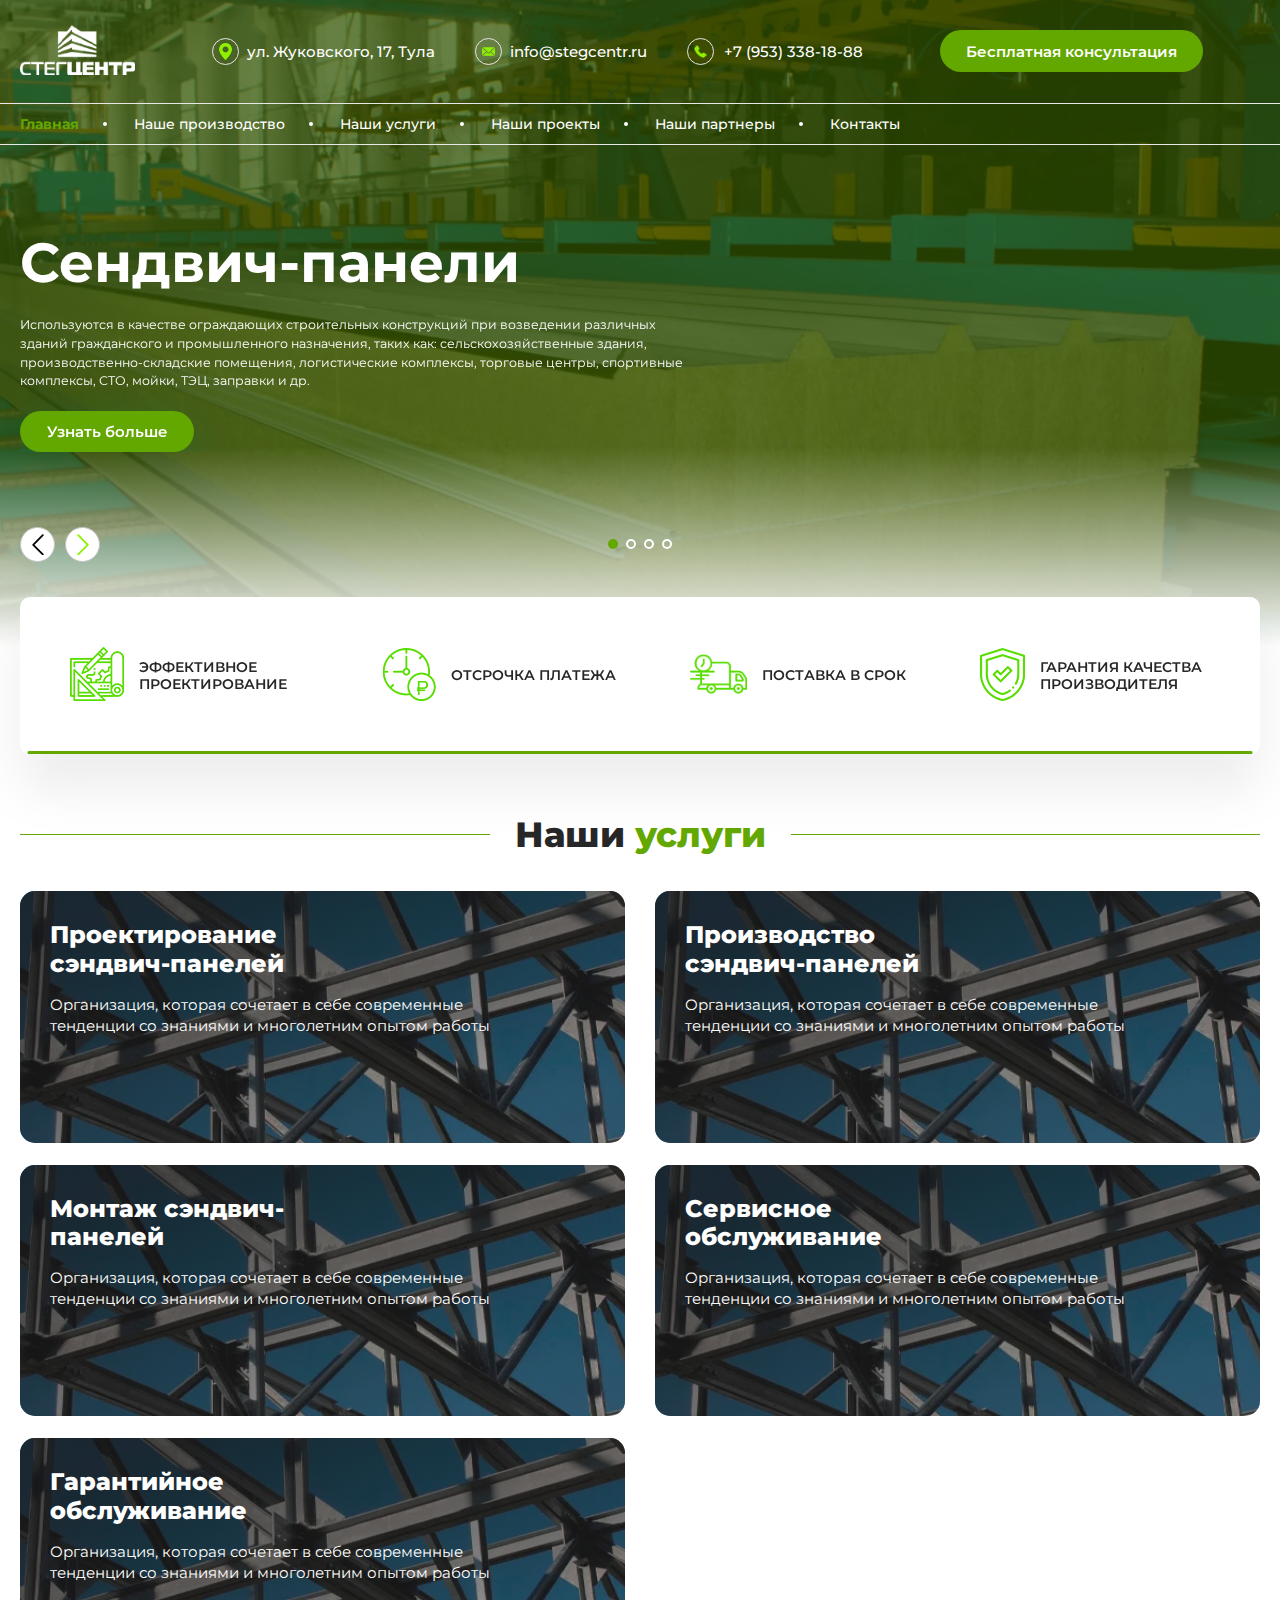
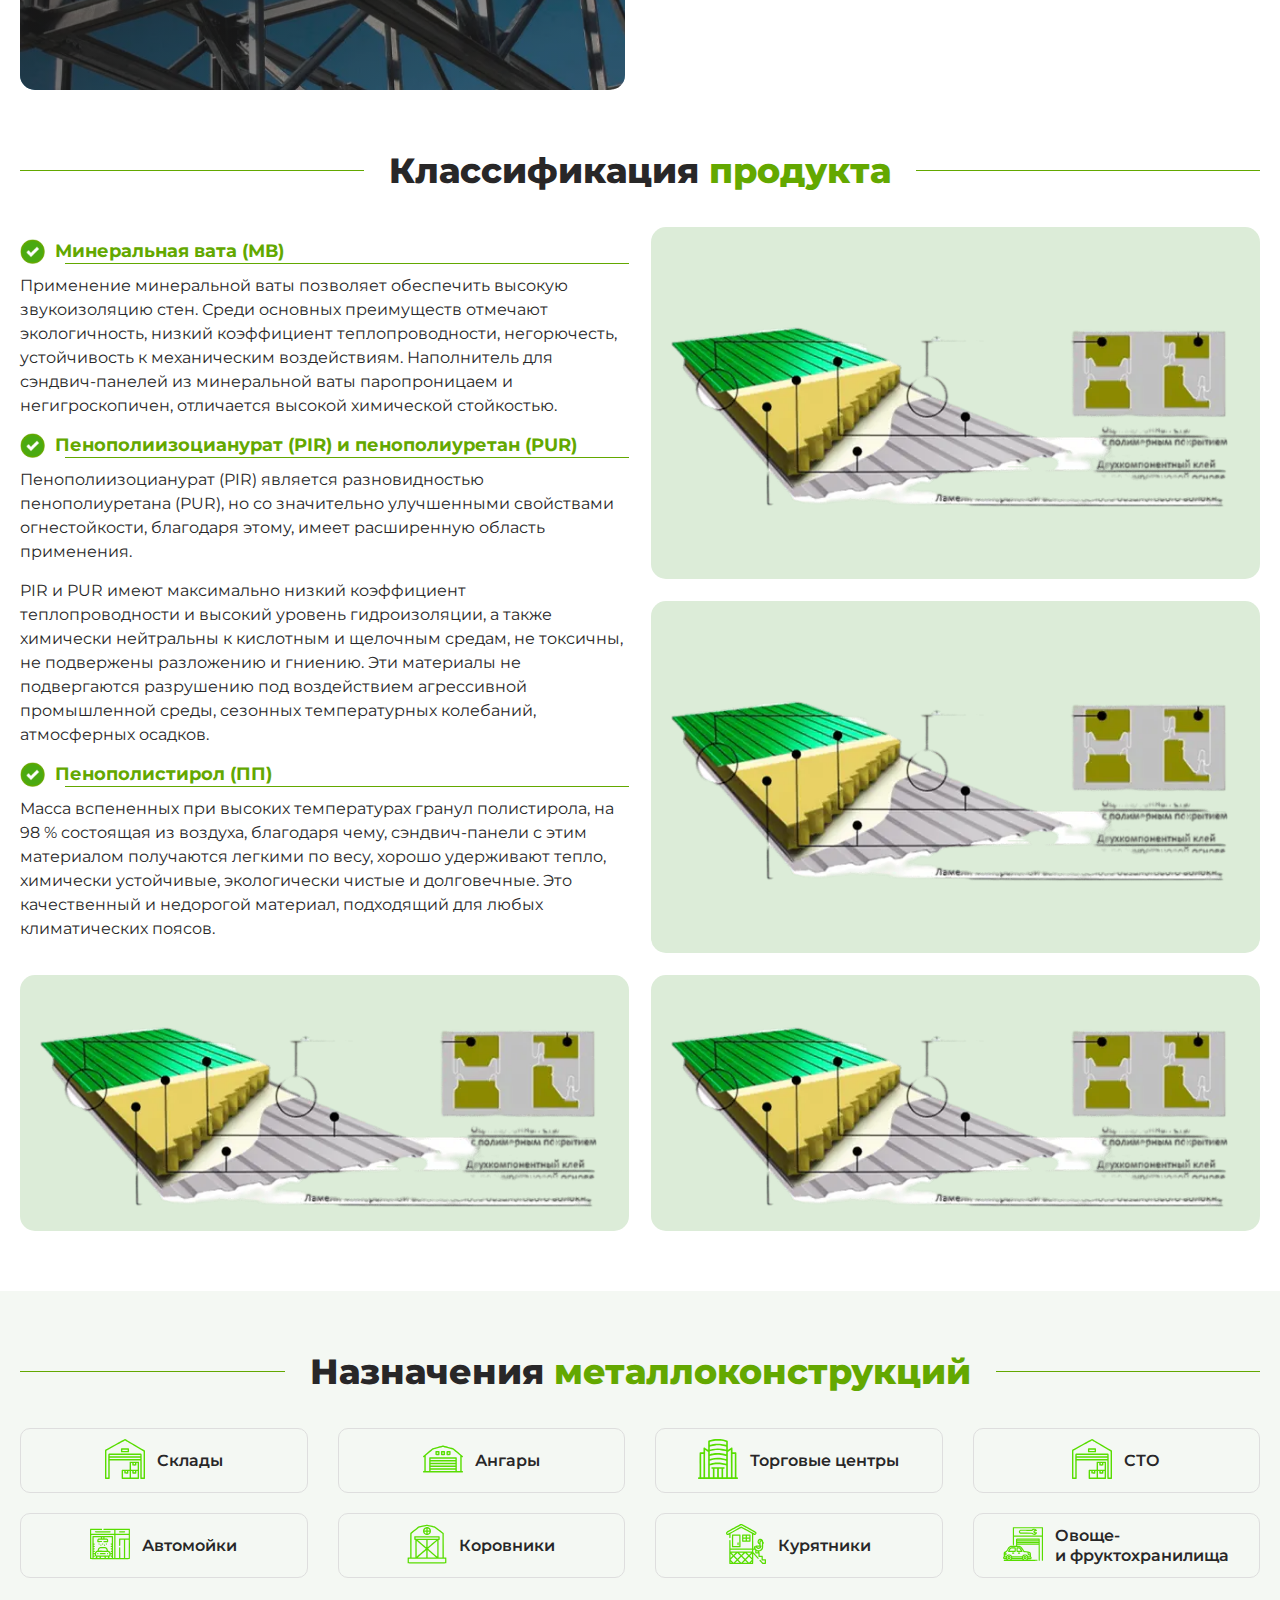
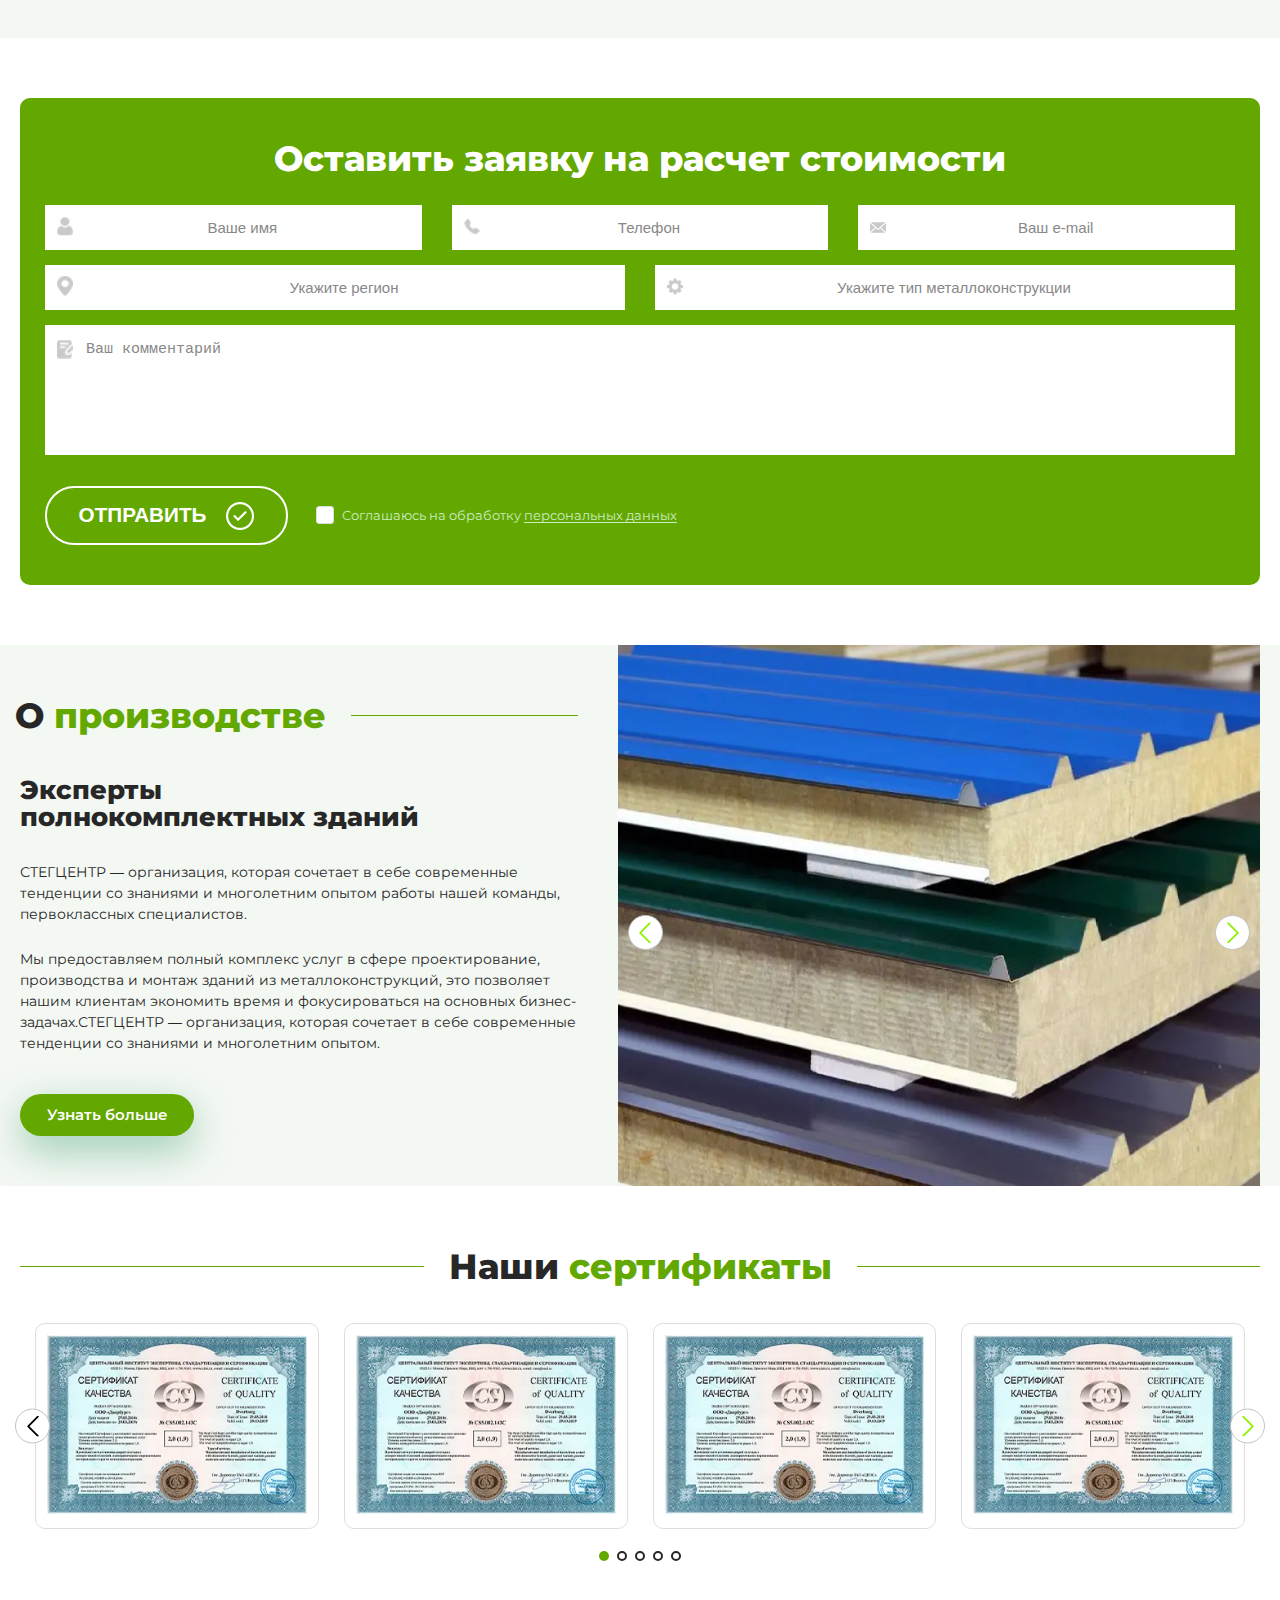
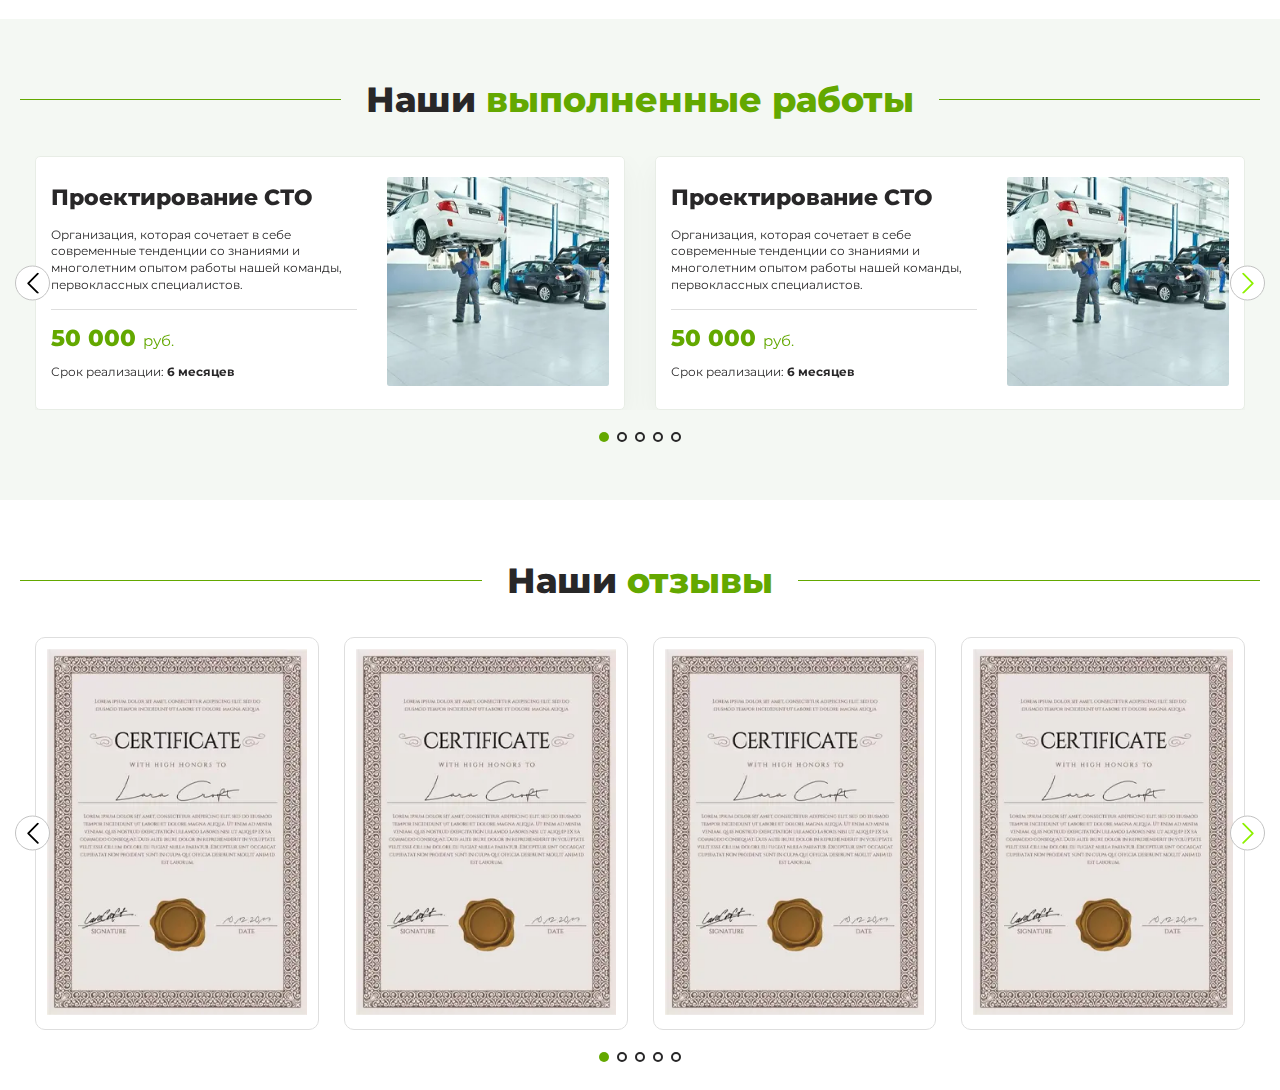
==== commit eaac897a: "comment" ====
--- a/index.html
+++ b/index.html
@@ -743,43 +743,117 @@
 				</div>
 			</div>
 		</section>
-<!--		<section class="works">-->
-<!--			<div class="container">-->
-<!--				<div class="works__inner">-->
-<!--					<h2 class="certificates__title display2">-->
-<!--						<p class="text45">-->
-<!--							Наши-->
-<!--							<span>сертификаты</span>-->
-<!--						</p>-->
-<!--					</h2>-->
-<!--					<div class="works__slider">-->
-<!--						<div class="works__swiper swiper mySwiper">-->
-<!--							<div class="works__swiper-wrapper swiper-wrapper">-->
-<!--								<div class="works-slide swiper-slide">-->
-
-<!--								</div>-->
-
-<!--							</div>-->
-<!--						</div>-->
-<!--						<div class="works__slider-nav">-->
-<!--							<div class="works__slider-btns">-->
-<!--								<div class="swiper-button-prev">-->
-<!--									<svg width="20" height="36" viewBox="0 0 20 36" fill="none" xmlns="http://www.w3.org/2000/svg">-->
-<!--										<path d="M18 34L2 18L18 2" stroke="#025EA1" stroke-width="3" stroke-linecap="round" stroke-linejoin="round"/>-->
-<!--									</svg>-->
-<!--								</div>-->
-<!--								<div class="swiper-button-next">-->
-<!--									<svg width="20" height="36" viewBox="0 0 20 36" fill="none" xmlns="http://www.w3.org/2000/svg">-->
-<!--										<path d="M2 34L18 18L2 2" stroke="#025EA1" stroke-width="3" stroke-linecap="round" stroke-linejoin="round"/>-->
-<!--									</svg>-->
-<!--								</div>-->
-<!--							</div>-->
-<!--							<div class="swiper-pagination"></div>-->
-<!--						</div>-->
-<!--					</div>-->
-<!--				</div>-->
-<!--			</div>-->
-<!--		</section>-->
+		<section class="works">
+			<div class="container">
+				<div class="works__inner">
+					<h2 class="works__title display2">
+						<p class="text45">
+							Наши
+							<span>выполненные работы</span>
+						</p>
+					</h2>
+					<div class="works__slider">
+						<div class="works__swiper swiper mySwiper">
+							<div class="works__swiper-wrapper swiper-wrapper">
+								<a href="" class="work-card swiper-slide">
+									<div class="work-card__desc">
+										<div class="work-card__title">Проектирование СТО</div>
+										<div class="work-card__text">
+											<p>Организация, которая сочетает в себе современные тенденции со знаниями и многолетним опытом работы нашей команды, первоклассных специалистов.</p>
+										</div>
+										<div class="work-card__price">50 000 <span>руб.</span></div>
+										<div class="work-card__info">Срок реализации: <b>6 месяцев</b></div>
+									</div>
+									<div class="work-card__img">
+										<img src="img/works-img.webp" alt="">
+									</div>
+								</a>
+								<a href="" class="work-card swiper-slide">
+									<div class="work-card__desc">
+										<div class="work-card__title">Проектирование СТО</div>
+										<div class="work-card__text">
+											<p>Организация, которая сочетает в себе современные тенденции со знаниями и многолетним опытом работы нашей команды, первоклассных специалистов.</p>
+										</div>
+										<div class="work-card__price">50 000 <span>руб.</span></div>
+										<div class="work-card__info">Срок реализации: <b>6 месяцев</b></div>
+									</div>
+									<div class="work-card__img">
+										<img src="img/works-img.webp" alt="">
+									</div>
+								</a>
+								<a href="" class="work-card swiper-slide">
+									<div class="work-card__desc">
+										<div class="work-card__title">Проектирование СТО</div>
+										<div class="work-card__text">
+											<p>Организация, которая сочетает в себе современные тенденции со знаниями и многолетним опытом работы нашей команды, первоклассных специалистов.</p>
+										</div>
+										<div class="work-card__price">50 000 <span>руб.</span></div>
+										<div class="work-card__info">Срок реализации: <b>6 месяцев</b></div>
+									</div>
+									<div class="work-card__img">
+										<img src="img/works-img.webp" alt="">
+									</div>
+								</a>
+								<a href="" class="work-card swiper-slide">
+									<div class="work-card__desc">
+										<div class="work-card__title">Проектирование СТО</div>
+										<div class="work-card__text">
+											<p>Организация, которая сочетает в себе современные тенденции со знаниями и многолетним опытом работы нашей команды, первоклассных специалистов.</p>
+										</div>
+										<div class="work-card__price">50 000 <span>руб.</span></div>
+										<div class="work-card__info">Срок реализации: <b>6 месяцев</b></div>
+									</div>
+									<div class="work-card__img">
+										<img src="img/works-img.webp" alt="">
+									</div>
+								</a>
+								<a href="" class="work-card swiper-slide">
+									<div class="work-card__desc">
+										<div class="work-card__title">Проектирование СТО</div>
+										<div class="work-card__text">
+											<p>Организация, которая сочетает в себе современные тенденции со знаниями и многолетним опытом работы нашей команды, первоклассных специалистов.</p>
+										</div>
+										<div class="work-card__price">50 000 <span>руб.</span></div>
+										<div class="work-card__info">Срок реализации: <b>6 месяцев</b></div>
+									</div>
+									<div class="work-card__img">
+										<img src="img/works-img.webp" alt="">
+									</div>
+								</a>
+								<a href="" class="work-card swiper-slide">
+									<div class="work-card__desc">
+										<div class="work-card__title">Проектирование СТО</div>
+										<div class="work-card__text">
+											<p>Организация, которая сочетает в себе современные тенденции со знаниями и многолетним опытом работы нашей команды, первоклассных специалистов.</p>
+										</div>
+										<div class="work-card__price">50 000 <span>руб.</span></div>
+										<div class="work-card__info">Срок реализации: <b>6 месяцев</b></div>
+									</div>
+									<div class="work-card__img">
+										<img src="img/works-img.webp" alt="">
+									</div>
+								</a>
+							</div>
+						</div>
+						<div class="works__slider-nav">
+							<div class="works__slider-btns">
+								<div class="swiper-button-prev">
+									<svg width="20" height="36" viewBox="0 0 20 36" fill="none" xmlns="http://www.w3.org/2000/svg">
+										<path d="M18 34L2 18L18 2" stroke="#025EA1" stroke-width="3" stroke-linecap="round" stroke-linejoin="round"/>
+									</svg>
+								</div>
+								<div class="swiper-button-next">
+									<svg width="20" height="36" viewBox="0 0 20 36" fill="none" xmlns="http://www.w3.org/2000/svg">
+										<path d="M2 34L18 18L2 2" stroke="#025EA1" stroke-width="3" stroke-linecap="round" stroke-linejoin="round"/>
+									</svg>
+								</div>
+							</div>
+							<div class="swiper-pagination"></div>
+						</div>
+					</div>
+				</div>
+			</div>
+		</section>
 		<section class="reviews">
 			<div class="container">
 				<div class="reviews__inner">
--- a/css/style.min.css
+++ b/css/style.min.css
@@ -1,2 +1,2 @@
-*,::after,::before{-webkit-box-sizing:inherit;box-sizing:inherit}*{-webkit-box-sizing:border-box;box-sizing:border-box}a,body,div,form,h1,h2,h3,h4,h5,label,li,p,ul{margin:0;padding:0;border:0;text-decoration:none;line-height:1;-webkit-box-sizing:border-box;box-sizing:border-box}button,input,input:active,input[type=checkbox]:focus,input[type=file]:focus,input[type=radio]:focus,input[type=text]:focus,textarea{outline:0!important}button{border:none;cursor:pointer;display:-webkit-box;display:-ms-flexbox;display:flex;-webkit-box-pack:center;-ms-flex-pack:center;justify-content:center;-webkit-box-align:center;-ms-flex-align:center;align-items:center;-webkit-transition:.5s;-o-transition:.5s;transition:.5s}html{height:100%;scroll-behavior:smooth;-webkit-box-sizing:border-box;box-sizing:border-box}body{font-family:Montserrat,sans-serif;font-weight:400;height:100%;overflow-x:hidden;background:#fff;color:#282728}.fixed-body{overflow:hidden}h1,h2,h3,h4,h5,h6,img,p{margin:0;padding:0;height:auto;-o-object-fit:cover;object-fit:cover}a{color:inherit;text-decoration:none;-webkit-transition:.5s;-o-transition:.5s;transition:.5s}li,ul{margin:0;padding:0;list-style:none}.container{margin:0 auto;padding:0 20px;max-width:1500px}@media screen and (max-width:992px){.container{padding:0 15px}}@font-face{font-family:Montserrat;font-weight:300;src:url(../fonts/Montserrat-Light.woff) format("woff")}@font-face{font-family:Montserrat;font-weight:300;src:url(../fonts/Montserrat-Light.woff2) format("woff2")}@font-face{font-family:Montserrat;font-weight:400;src:url(../fonts/Montserrat-Regular.woff) format("woff")}@font-face{font-family:Montserrat;font-weight:400;src:url(../fonts/Montserrat-Regular.woff2) format("woff2")}@font-face{font-family:Montserrat;font-weight:500;src:url(../fonts/Montserrat-Medium.woff) format("woff")}@font-face{font-family:Montserrat;font-weight:500;src:url(../fonts/Montserrat-Medium.woff2) format("woff2")}@font-face{font-family:Montserrat;font-weight:600;src:url(../fonts/Montserrat-SemiBold.woff) format("woff")}@font-face{font-family:Montserrat;font-weight:600;src:url(../fonts/Montserrat-SemiBold.woff2) format("woff2")}@font-face{font-family:Montserrat;font-weight:700;src:url(../fonts/Montserrat-Bold.woff) format("woff")}@font-face{font-family:Montserrat;font-weight:700;src:url(../fonts/Montserrat-Bold.woff2) format("woff2")}@font-face{font-family:Montserrat;font-weight:800;src:url(../fonts/Montserrat-ExtraBold.woff) format("woff")}@font-face{font-family:Montserrat;font-weight:800;src:url(../fonts/Montserrat-ExtraBold.woff2) format("woff2")}.header{position:absolute;z-index:5;top:0;left:0;width:100%}.header-top{padding:25px 0}.header-top__inner{display:-webkit-box;display:-ms-flexbox;display:flex;-webkit-box-pack:justify;-ms-flex-pack:justify;justify-content:space-between;-webkit-box-align:center;-ms-flex-align:center;align-items:center}.header-top__center{display:-webkit-box;display:-ms-flexbox;display:flex;-webkit-box-align:center;-ms-flex-align:center;align-items:center;-webkit-box-pack:justify;-ms-flex-pack:justify;justify-content:space-between;margin:0 30px}.header-top__logo{width:146px;display:block}.header-top__logo img{width:100%}.header-top__connection{display:-webkit-box;display:-ms-flexbox;display:flex;-webkit-box-align:center;-ms-flex-align:center;align-items:center}.header-top__connection:hover i{border:1px solid #63a800}.header-top__connection:hover .header-top__connection-tel,.header-top__connection:hover span{color:#63a800}.header-top__connection-group{display:-webkit-box;display:-ms-flexbox;display:flex;-webkit-box-align:center;-ms-flex-align:center;align-items:center;margin-left:60px}.header-top__connection-group .header-top__connection:not(:first-child){margin-left:60px}.header-top__connection-tel{font-size:18px;line-height:130%;font-weight:500;color:#fff;margin-left:10px;-webkit-transition:.5s;-o-transition:.5s;transition:.5s}.header-top__connection-tel span{margin-left:0!important}.header-top__connection i{width:33px;height:33px;-ms-flex-negative:0;flex-shrink:0;display:-webkit-box;display:-ms-flexbox;display:flex;-webkit-box-pack:center;-ms-flex-pack:center;justify-content:center;-webkit-box-align:center;-ms-flex-align:center;align-items:center;background-color:rgba(0,156,57,0);border:1px solid #e5e5e5;border-radius:50%;-webkit-transition:.5s;-o-transition:.5s;transition:.5s}.header-top__connection i img{max-width:16px}.header-top__connection span{font-size:18px;line-height:130%;font-weight:500;color:#fff;margin-left:10px;-webkit-transition:.5s;-o-transition:.5s;transition:.5s}.header-top__btn{width:336px;height:52px;-webkit-box-shadow:unset!important;box-shadow:unset!important}.header-bottom{border-top:1px solid #e8e8e8;border-bottom:1px solid #e8e8e8;padding:15px 0}.header-bottom__list{display:-webkit-box;display:-ms-flexbox;display:flex;-webkit-box-align:center;-ms-flex-align:center;align-items:center}.header-bottom__list li{font-size:16px;line-height:120%;font-weight:500;color:#fff;position:relative}.header-bottom__list li:not(:first-child){margin-left:55px}.header-bottom__list li:not(:last-child):after{content:"";position:absolute;top:50%;right:-28px;-webkit-transform:translate(0,-50%);-ms-transform:translate(0,-50%);transform:translate(0,-50%);width:4px;height:4px;background:#fff;border-radius:50%}.header-bottom__list .active,.header-bottom__list li:hover{font-weight:700;color:#63a800}.header-bottom__mob{display:none}@media screen and (max-width:1450px){.header-top__center{margin:0 20px}.header-top__logo{width:115px}.header-top__connection-group,.header-top__connection-group .header-top__connection:not(:first-child){margin-left:40px}.header-top__connection-tel{font-size:15px}.header-top__connection i{width:27px;height:27px}.header-top__connection i img{max-width:13px}.header-top__connection span{font-size:15px;margin-left:8px}.header-top__btn{width:263px;height:42px}.header-bottom{padding:12px 0}.header-bottom__list li{font-size:14px}}@media screen and (max-width:1160px){.header-top__connection-group{display:block;margin-left:30px}.header-top__connection-group .header-top__connection:not(:first-child){margin:8px 0 0}}@media screen and (max-width:980px){.header-top__center{display:block}.header-top__logo{width:158px}.header-top__connection-group{margin:8px 0 0}.header-top__connection i{width:24px;height:24px}.header-top__connection i img{max-width:11px}.header-bottom__list li{font-size:12px}.header-bottom__list li:not(:first-child){margin-left:35px}.header-bottom__list li:not(:last-child):after{right:-20px}}@media screen and (max-width:740px){.header-top__center{display:none}.header-top__right{margin:0 15px}.header-top__logo{width:140px}.header-top__connection span,.header-top__connection-tel{font-size:13px}.header-top__btn{width:210px;height:40px}.header-bottom__list{position:fixed;z-index:6;top:0;left:-105%;width:100%;height:100%;-webkit-box-orient:vertical;-webkit-box-direction:normal;-ms-flex-direction:column;flex-direction:column;background-color:#63a800;padding:150px 15px 30px;-webkit-transition:.5s;-o-transition:.5s;transition:.5s}.header-bottom__list--active{left:0}.header-bottom__list li:not(:first-child){margin:18px 0 0}.header-bottom__list li:not(:last-child):after{display:none}.header-bottom__list .active,.header-bottom__list li:hover{color:#000}.header-bottom__mob{display:block}.header-bottom__wrap{display:-webkit-box;display:-ms-flexbox;display:flex;-webkit-box-pack:center;-ms-flex-pack:center;justify-content:center}.header-bottom__wrap .header-top__connection:not(:first-child){margin-left:50px}.header-bottom .header-top__btn{display:none}.burger{position:relative;z-index:10;width:40px;height:30px;cursor:pointer}.burger span{position:absolute;left:0;width:100%;height:3px;background-color:#63a800;border-radius:5px;-webkit-transition:.5s;-o-transition:.5s;transition:.5s}.burger span:nth-child(1){top:0}.burger span:nth-child(2){top:50%;-webkit-transform:translate(0,-50%);-ms-transform:translate(0,-50%);transform:translate(0,-50%)}.burger span:nth-child(3){bottom:0}.burger--active span{background:#fff}.burger--active span:nth-child(1){-webkit-transform:rotate(-45deg);-ms-transform:rotate(-45deg);transform:rotate(-45deg);top:13px}.burger--active span:nth-child(2){display:none}.burger--active span:nth-child(3){-webkit-transform:rotate(45deg);-ms-transform:rotate(45deg);transform:rotate(45deg);bottom:14px}}@media screen and (max-width:475px){.header-top__right{display:none}.header-top__logo{width:110px}.header-bottom__mob{display:-webkit-box;display:-ms-flexbox;display:flex;-webkit-box-pack:end;-ms-flex-pack:end;justify-content:flex-end;-webkit-box-align:center;-ms-flex-align:center;align-items:center}.header-bottom .header-top__connection:not(:first-child){margin-left:15px}.header-bottom .header-top__connection span,.header-bottom .header-top__connection-tel{display:none}.header-bottom .header-top__btn{display:-webkit-box;display:-ms-flexbox;display:flex;margin-left:15px}}.main{background-image:url(../img/main-bg.webp);background-repeat:no-repeat;background-position:top center;background-size:cover;padding:260px 0 100px;position:relative}.main:after{content:"";position:absolute;top:0;left:0;right:0;bottom:0;width:100%;height:100%;background-color:rgba(48,82,0,.74);pointer-events:none}.main:before{content:"";position:absolute;z-index:1;left:0;bottom:0;width:100%;height:250px;background-image:-webkit-gradient(linear,left bottom,left top,from(#fff),to(rgba(255,255,255,0)));background-image:-o-linear-gradient(bottom,#fff 0,rgba(255,255,255,0) 100%);background-image:linear-gradient(0deg,#fff 0,rgba(255,255,255,0) 100%)}.main__inner{position:relative;z-index:2}.main__slider{position:relative}.main__slider-nav{margin-top:100px}.main__slider-btns{display:-webkit-box;display:-ms-flexbox;display:flex;-webkit-box-align:center;-ms-flex-align:center;align-items:center}.main__title{font-size:70px;line-height:120%;font-weight:700;color:#fff}.main__text{max-width:875px;color:#fff;margin-top:35px}.main__btn{width:221px;height:52px;margin-top:35px}.main .swiper-button-prev{position:static;z-index:2}.main .swiper-button-next{position:static;z-index:2;margin-left:10px}.main .swiper-pagination{bottom:15px}.main .swiper-pagination-bullet{border:2px solid #fff}.advantages{position:relative;z-index:2;margin-top:-77px}.advantages__items{display:-webkit-box;display:-ms-flexbox;display:flex;-webkit-box-pack:justify;-ms-flex-pack:justify;justify-content:space-between;-webkit-box-align:center;-ms-flex-align:center;align-items:center;background-color:#fff;-webkit-box-shadow:0 32px 51px 0 rgba(104,104,104,.12);box-shadow:0 32px 51px 0 rgba(104,104,104,.12);border-radius:10px;padding:50px;position:relative}.advantages__items:after{content:"";position:absolute;left:50%;bottom:0;-webkit-transform:translate(-50%,0);-ms-transform:translate(-50%,0);transform:translate(-50%,0);width:calc(100% - 15px);height:3px;background-color:#63a800;-webkit-box-shadow:0 32px 51px 0 rgba(104,104,104,.12);box-shadow:0 32px 51px 0 rgba(104,104,104,.12);border-radius:10px}.advantages__item{display:-webkit-box;display:-ms-flexbox;display:flex;-webkit-box-align:center;-ms-flex-align:center;align-items:center}.advantages__item:not(:first-child){margin-left:30px}.advantages__item-icon{max-width:57px}.advantages__item-icon img{max-width:100%}.advantages__item-desc{max-width:170px;font-size:14px;line-height:120%;font-weight:600;color:#282728;margin-left:15px}.services{padding:60px 0 30px}.services__items{display:grid;grid-template-columns:repeat(2,calc(50% - 17.5px));gap:35px;margin-top:35px}.services__item{background-image:url(../img/services-img.webp);background-repeat:no-repeat;background-position:center;background-size:cover;border-radius:15px;padding:40px 40px 30px;position:relative}.services__item:after{content:"";position:absolute;top:0;left:0;right:0;bottom:0;width:100%;height:100%;background:-o-linear-gradient(117deg,rgba(47,47,47,.48) 15%,rgba(28,28,28,.79) 84%);background:linear-gradient(-27deg,rgba(47,47,47,.48) 15%,rgba(28,28,28,.79) 84%);border-radius:15px;-webkit-transition:.3s;-o-transition:.3s;transition:.3s}.services__item:hover:after{background:-o-linear-gradient(117deg,rgba(99,168,0,.84) 15%,rgba(89,151,0,.93) 84%);background:linear-gradient(-27deg,rgba(99,168,0,.84) 15%,rgba(89,151,0,.93) 84%)}.services__item:hover .services__item-bottom{opacity:1;pointer-events:all}.services__item-wrap{position:relative;z-index:1}.services__item-title{max-width:300px;font-size:24px;line-height:120%;font-weight:800;color:#fff}.services__item-text{max-width:445px;font-size:15px;line-height:140%;color:#fff;margin-top:15px}.services__item-bottom{display:-webkit-box;display:-ms-flexbox;display:flex;-webkit-box-pack:justify;-ms-flex-pack:justify;justify-content:space-between;-webkit-box-align:center;-ms-flex-align:center;align-items:center;margin-top:25px;opacity:0;pointer-events:none;-webkit-transition:.3s;-o-transition:.3s;transition:.3s}.services__item-btn{width:163px;height:52px;background-color:#fff;-webkit-box-shadow:0 14px 40px 0 #297e57;box-shadow:0 14px 40px 0 #297e57;border-radius:26px}.services__item-btn:hover{background-color:#000}.services__item-btn:hover span{color:#fff}.services__item-btn span{font-size:16px;line-height:120%;font-weight:700;text-transform:uppercase}.services__item-price{display:-webkit-box;display:-ms-flexbox;display:flex;-webkit-box-align:center;-ms-flex-align:center;align-items:center;font-size:20.4px;line-height:120%;font-weight:400;color:#fff}.services__item-price span{font-size:30px;line-height:120%;font-weight:800;margin:0 5px}.classification{padding:30px 0}.classification__items{display:grid;grid-template-columns:repeat(2,calc(50% - 20px));gap:40px;margin-top:35px}.classification__item{background:#dcecd8;border-radius:15px;padding:12px}.classification__item2{grid-row:1/3;background:rgba(0,0,0,0);padding:12px 0}.classification__item-group:not(:first-child){margin-top:15px}.classification__item-title{display:-webkit-box;display:-ms-flexbox;display:flex;-webkit-box-align:center;-ms-flex-align:center;align-items:center;position:relative}.classification__item-title:after{content:"";position:absolute;right:0;bottom:0;width:calc(100% - 45px);height:1px;background:#63a800}.classification__item-title i{width:31px;height:31px;-ms-flex-negative:0;flex-shrink:0}.classification__item-title i img{width:100%;height:100%}.classification__item-title span{font-size:22px;line-height:140%;font-weight:700;color:#63a800;margin-left:14px}.classification__item-text{margin-top:10px}.classification__item-text p{font-size:16px;line-height:150%}.classification__item-text p:not(:first-child){margin-top:15px}.classification__item-img{height:100%;display:-webkit-box;display:-ms-flexbox;display:flex;-webkit-box-pack:center;-ms-flex-pack:center;justify-content:center;-webkit-box-align:center;-ms-flex-align:center;align-items:center}.classification__item-img img{width:100%}.classification__slider{display:none}.appointments{padding:60px 0;background:#f4f8f3;margin:30px 0}.appointments .text45{background:#f4f8f3}.appointments__items{display:grid;grid-template-columns:repeat(4,calc(25% - 26.25px));gap:25px 35px;margin-top:35px}.appointments__item{display:-webkit-box;display:-ms-flexbox;display:flex;-webkit-box-pack:center;-ms-flex-pack:center;justify-content:center;-webkit-box-align:center;-ms-flex-align:center;align-items:center;border:1px solid #dedede;border-radius:10px;padding:10px}.appointments__item:hover{background-color:#63a800;-webkit-box-shadow:0 9px 20px 0 rgba(40,146,11,.25);box-shadow:0 9px 20px 0 rgba(40,146,11,.25)}.appointments__item:hover .appointments__item-icon svg path{fill:#fff}.appointments__item:hover .appointments__item-desc{color:#fff}.appointments__item-icon{-ms-flex-negative:0;flex-shrink:0;max-width:57px}.appointments__item-icon svg{max-width:100%;height:auto}.appointments__item-icon svg path{fill:#58dd00}.appointments__item-desc{font-size:18px;line-height:120%;font-weight:600;margin-left:12px}.connection{padding:30px 0}.connection__form{background-color:#63a800;border-radius:10px;padding:40px 25px}.connection__form-grid{width:calc(100% + 40px);display:-webkit-box;display:-ms-flexbox;display:flex;-ms-flex-wrap:wrap;flex-wrap:wrap;margin-top:25px}.connection__form-group{width:calc(33.3333333333% - 40px);padding:0;border:none;position:relative;margin:0 40px 22px 0}.connection__form-group input{width:100%;height:45px;background-color:#fff;border-color:transparent;font-size:15px;line-height:120%;padding:5px 12px 5px 30px;text-align:center}.connection__form-group input::-webkit-input-placeholder{color:#888}.connection__form-group input::-moz-placeholder{color:#888}.connection__form-group input:-ms-input-placeholder{color:#888}.connection__form-group input::-ms-input-placeholder{color:#888}.connection__form-group input::placeholder{color:#888}.connection__form-group span{position:absolute;top:50%;left:12px;-webkit-transform:translate(0,-50%);-ms-transform:translate(0,-50%);transform:translate(0,-50%);width:16px}.connection__form-group span img{width:100%}.connection__form-group textarea{width:100%;height:130px;background-color:#fff;border-color:transparent;font-size:15px;line-height:120%;padding:15px 15px 15px 40px;resize:none}.connection__form-group textarea::-webkit-input-placeholder{color:#888}.connection__form-group textarea::-moz-placeholder{color:#888}.connection__form-group textarea:-ms-input-placeholder{color:#888}.connection__form-group textarea::-ms-input-placeholder{color:#888}.connection__form-group textarea::placeholder{color:#888}.connection__form-group .textarea-icon{top:15px;-webkit-transform:translate(0);-ms-transform:translate(0);transform:translate(0)}.connection__form .big--50{width:calc(50% - 40px)}.connection__form .big--100{width:100%}.connection__form-bottom{display:-webkit-box;display:-ms-flexbox;display:flex;-webkit-box-align:center;-ms-flex-align:center;align-items:center;margin-top:13px}.connection__form-btn{-ms-flex-negative:0;flex-shrink:0;width:243px;height:59px;background:rgba(0,0,0,0);border:2px solid #fff;border-radius:29.1px;font-size:20.7px;line-height:120%;font-weight:700;text-transform:uppercase;color:#fff}.connection__form-btn:hover{background:#000}.connection__form-btn img{width:28px;-ms-flex-negative:0;flex-shrink:0;margin-left:20px}.connection__form-info{position:relative;margin-left:28px}.connection__form-info input{position:absolute;z-index:2;top:0;left:0;right:0;bottom:0;padding:0;margin:0;width:100%;height:100%;cursor:pointer;opacity:0}.connection__form-info input:checked~label:before{opacity:1}.connection__form-info label{font-size:13px;line-height:140%;color:#ccedc3;padding-left:26px;position:relative}.connection__form-info label a{position:relative;z-index:3;text-decoration:underline;text-underline-offset:2px}.connection__form-info label:after{content:"";position:absolute;top:-1.5px;left:0;width:18px;height:18px;background-color:#fff;border:1px solid #ddd;border-radius:3px}.connection__form-info label:before{content:"";position:absolute;z-index:1;top:3px;left:3.5px;-webkit-transform:rotate(-90deg);-ms-transform:rotate(-90deg);transform:rotate(-90deg);width:12px;height:12px;background-image:url(../img/check.svg);background-repeat:no-repeat;background-position:center;background-size:contain;opacity:0;-webkit-transition:.3s;-o-transition:.3s;transition:.3s}.connection__title{background:rgba(0,0,0,0)!important;padding:0!important;text-align:center!important;display:block!important;color:#fff}.production{background:#f4f8f3;margin:30px 0}.production .container{max-width:100%}.production__title .text45{background:#f4f8f3!important}.production__inner{display:-webkit-box;display:-ms-flexbox;display:flex;-webkit-box-align:stretch;-ms-flex-align:stretch;align-items:stretch}.production__left{width:47.5vw;display:-webkit-box;display:-ms-flexbox;display:flex;-webkit-box-pack:end;-ms-flex-pack:end;justify-content:flex-end;margin-right:80px}.production__left-wrap{max-width:670px;padding:50px 0}.production__right{width:940px}.production__title{text-align:start!important}.production__title:after{left:unset!important;width:calc(100% + 200px)!important}.production__title p{margin-left:-30px}.production__subtitle{font-size:34px;line-height:105%;font-weight:800;margin-top:57px}.production__text{margin-top:40px}.production__text p{font-size:16px;line-height:150%}.production__text p:not(:first-child){margin-top:24px}.production__btn{width:221px;height:52px;margin-top:55px}.production__slider{position:relative;height:100%}.production__slider-btns{display:-webkit-inline-box;display:-ms-inline-flexbox;display:inline-flex;-webkit-box-align:center;-ms-flex-align:center;align-items:center}.production__swiper{height:100%}.production-slide img{width:100%;height:100%}.production .swiper-pagination{bottom:30px}.certificates{padding:30px 0 60px}.certificates__slider{position:relative;margin-top:35px}.certificates-slide{border:1px solid #dedede;border-radius:10px;padding:11px;position:relative}.certificates-slide:after{content:"";position:absolute;top:0;left:0;right:0;bottom:0;width:100%;height:100%;background-color:rgba(99,168,0,.75);opacity:0;-webkit-transition:.5s;-o-transition:.5s;transition:.5s}.certificates-slide:hover .certificates-slide__icon,.certificates-slide:hover:after{opacity:1}.certificates-slide__img img{width:100%}.certificates-slide__icon{width:44px;position:absolute;z-index:1;top:50%;left:50%;-webkit-transform:translate(-50%,-50%);-ms-transform:translate(-50%,-50%);transform:translate(-50%,-50%);opacity:0;-webkit-transition:.5s;-o-transition:.5s;transition:.5s}.certificates-slide__icon img{width:100%}.certificates .swiper-button-next{right:-55px;-webkit-transform:translate(0,-50%);-ms-transform:translate(0,-50%);transform:translate(0,-50%)}.certificates .swiper-button-prev{left:-55px;-webkit-transform:translate(0,-50%);-ms-transform:translate(0,-50%);transform:translate(0,-50%)}.certificates .swiper-pagination{bottom:-35px}.reviews{padding:30px 0 60px}.reviews__slider{position:relative;margin-top:35px}.reviews-slide{border:1px solid #dedede;border-radius:10px;padding:11px;position:relative}.reviews-slide:after{content:"";position:absolute;top:0;left:0;right:0;bottom:0;width:100%;height:100%;background-color:rgba(99,168,0,.75);opacity:0;-webkit-transition:.5s;-o-transition:.5s;transition:.5s}.reviews-slide:hover .certificates-slide__icon,.reviews-slide:hover:after{opacity:1}.reviews-slide__img img{width:100%}.reviews-slide__icon{width:44px;position:absolute;z-index:1;top:50%;left:50%;-webkit-transform:translate(-50%,-50%);-ms-transform:translate(-50%,-50%);transform:translate(-50%,-50%);opacity:0;-webkit-transition:.5s;-o-transition:.5s;transition:.5s}.reviews-slide__icon img{width:100%}.reviews .swiper-button-next{right:-55px;-webkit-transform:translate(0,-50%);-ms-transform:translate(0,-50%);transform:translate(0,-50%)}.reviews .swiper-button-prev{left:-55px;-webkit-transform:translate(0,-50%);-ms-transform:translate(0,-50%);transform:translate(0,-50%)}.reviews .swiper-pagination{bottom:-35px}@media screen and (max-width:1600px){.production__left{margin-right:40px}.production__right{width:700px}.certificates__slider{padding:0 15px}.certificates .swiper-button-prev{left:-5px}.certificates .swiper-button-next{right:-5px}.reviews__slider{padding:0 15px}.reviews .swiper-button-prev{left:-5px}.reviews .swiper-button-next{right:-5px}}@media screen and (max-width:1450px){.main{padding:230px 0 85px}.main:before{height:200px}.main__title{font-size:55px}.main__text{max-width:685px;margin-top:20px}.main__text p{font-size:12.5px}.main__btn{width:174px;height:41px;margin-top:20px}.main__slider-nav{margin-top:75px}.main .swiper-pagination{bottom:10px}.advantages{margin-top:-50px}.services__items{grid-template-columns:repeat(2,calc(50% - 15px));gap:22px 30px}.services__item{padding:30px}.classification__items{grid-template-columns:repeat(2,calc(50% - 11px));gap:22px}.classification__item-title i{width:25px;height:25px}.classification__item-title span{font-size:18px;margin-left:10px}.appointments__items{grid-template-columns:repeat(4,calc(25% - 22.5px));gap:20px 30px}.appointments__item-icon{max-width:40px}.appointments__item-desc{font-size:16px}.connection__form-grid{width:calc(100% + 30px)}.connection__form-group{width:calc(33.3333333333% - 30px);margin:0 30px 15px 0}.connection__form .big--50{width:calc(50% - 30px)}.production__subtitle{font-size:26px;margin-top:40px}.production__text{margin-top:30px}.production__text p{font-size:14px}.production__btn{width:174px;height:42px;margin-top:40px}}@media screen and (max-width:1160px){.advantages__items{padding:40px 30px}.advantages__item{-webkit-box-orient:vertical;-webkit-box-direction:normal;-ms-flex-direction:column;flex-direction:column;text-align:center}.advantages__item-icon{max-width:52px;height:53px;display:-webkit-box;display:-ms-flexbox;display:flex;-webkit-box-align:end;-ms-flex-align:end;align-items:flex-end;margin:0 auto}.advantages__item-desc{margin:14px auto 0}.services__items{margin-top:30px}.services__item-title{font-size:20px}.services__item-text{max-width:360px;font-size:12px;margin-top:12px}.services__item-bottom{margin-top:20px}.services__item-btn{width:128px;height:41px}.services__item-btn span{font-size:14px}.services__item-price{font-size:15px}.services__item-price span{font-size:22px}.classification__items{margin-top:30px}.classification__item2{grid-column:1/3;grid-row:unset}.appointments__items{margin-top:30px}.appointments__item-icon{max-width:32px}.appointments__item-desc{font-size:13px}.production{padding:40px 0}.production__inner{display:block;max-width:800px;margin:0 auto}.production__left{width:100%}.production__left-wrap{max-width:100%;padding:0}.production__right{width:100%;margin-top:50px}.certificates__slider,.reviews__slider{margin-top:30px}}@media screen and (max-width:965px){.advantages__item:not(:first-child){margin-left:20px}.advantages__item-desc{font-size:12px}.services{padding:40px 0 20px}.services__item{padding:30px 15px}.classification{padding-bottom:60px}.classification__items{grid-template-columns:100%}.classification__items .classification__item{display:none}.classification__items .classification__item2{display:block}.classification__item2{grid-column:unset}.classification__slider{position:relative;display:block;margin-top:22px}.classification .swiper-pagination{bottom:-30px}.appointments{padding:30px 0;margin:15px 0}.appointments__items{grid-template-columns:repeat(3,calc(33.3333333333% - 20px));gap:15px 30px}.connection{padding:20px 0}.connection__form{padding:30px}.connection__form-grid{width:calc(100% + 15px)}.connection__form-group{width:calc(33.3333333333% - 15px);margin:0 15px 15px 0}.connection__form-group input{height:36px;font-size:12px}.connection__form-group span{width:13px}.connection__form-group textarea{height:102px;font-size:12px}.connection__form .big--50{width:calc(50% - 15px)}.connection__form-btn{width:160px;height:46px;font-size:15px}.connection__form-btn img{width:18px;margin-left:15px}.connection__form-info{margin-left:20px}.connection__form-info label{font-size:12px}.production{margin:20px 0}.certificates,.reviews{padding:20px 0 40px}}@media screen and (max-width:740px){.main{padding:200px 0 100px}.main__slider{max-width:450px;margin:0 auto}.main__slider-btns{display:none}.main__title{font-size:44px}.main .swiper-pagination{bottom:-65px}.advantages{margin-top:-70px}.advantages__items{display:grid;grid-template-columns:repeat(2,calc(50% - 15px));gap:30px}.services__items{max-width:500px;grid-template-columns:100%;gap:15px;margin:20px auto 0}.classification__items{margin-top:20px}.appointments__items{grid-template-columns:repeat(2,calc(50% - 15px));margin-top:20px}.connection__form-grid{width:100%;display:grid;grid-template-columns:100%;gap:15px}.connection__form-group{width:100%!important;margin:0}.production__subtitle{font-size:24px;margin-top:30px}.production__text{margin-top:25px}.production__btn{margin-top:30px}.production .swiper-button-next,.production .swiper-button-prev{display:none}.certificates__slider{margin-top:20px;padding:0}.certificates .swiper-button-next,.certificates .swiper-button-prev{display:none}.reviews__slider{margin-top:20px;padding:0}.reviews .swiper-button-next,.reviews .swiper-button-prev{display:none}}@media screen and (max-width:475px){.services__item-bottom{display:block}.services__item-price{margin-top:10px}.appointments__items{max-width:300px;grid-template-columns:100%;margin:20px auto 0}.connection__form{padding:30px 15px}.connection__form-bottom{display:block}.connection__form-info{margin:15px 0 0}.production__title .text45{margin-left:0}}@media screen and (max-width:400px){.advantages__items{grid-template-columns:100%}}.content{position:relative;overflow:hidden}.btn{display:-webkit-box;display:-ms-flexbox;display:flex;-webkit-box-pack:center;-ms-flex-pack:center;justify-content:center;-webkit-box-align:center;-ms-flex-align:center;align-items:center}.btn-green{background-color:#63a800;-webkit-box-shadow:0 14px 40px 0 rgba(21,135,82,.4);box-shadow:0 14px 40px 0 rgba(21,135,82,.4);border-radius:26px}.btn-green span{font-weight:600;color:#fff}.btn-green:hover{background-color:#569300}.text16{font-size:16px;line-height:150%}.text18{font-size:18px;line-height:140%}.text45{position:relative;z-index:1;font-size:45px;line-height:120%;font-weight:800;display:inline-block;background:#fff;padding:0 25px}.text45 span{color:#63a800}.display2{position:relative;text-align:center}.display2:after{content:"";position:absolute;top:26px;left:0;right:0;width:100%;height:1px;background:#63a800}.swiper-button-prev{z-index:1;width:44px;height:44px;display:-webkit-box;display:-ms-flexbox;display:flex;-webkit-box-pack:center;-ms-flex-pack:center;justify-content:center;-webkit-box-align:center;-ms-flex-align:center;align-items:center;background:#fff;border:1px solid #c2c2c2;border-radius:50%;margin-top:0}.swiper-button-prev:after{display:none}.swiper-button-prev svg{width:12px;height:auto}.swiper-button-prev svg path,.swiper-button-prev:hover svg path{stroke:#8ef100}.swiper-button-next{z-index:1;width:44px;height:44px;display:-webkit-box;display:-ms-flexbox;display:flex;-webkit-box-pack:center;-ms-flex-pack:center;justify-content:center;-webkit-box-align:center;-ms-flex-align:center;align-items:center;background:#fff;border:1px solid #c2c2c2;border-radius:50%;margin-top:0}.swiper-button-next:after{display:none}.swiper-button-next svg{width:12px;height:auto}.swiper-button-next svg path,.swiper-button-next:hover svg path{stroke:#8ef100}.swiper-button-disabled{opacity:1!important}.swiper-button-disabled svg path{stroke:#000}.swiper-pagination{z-index:1}.swiper-pagination-bullet{opacity:1;width:10px;height:10px;background:rgba(0,0,0,0);border:2px solid #282728}.swiper-pagination-bullet-active{background:#63a800;border:unset!important}@media screen and (max-width:1450px){.text18{font-size:15px}.text45{font-size:35px}.display2:after{top:20px}.swiper-button-next,.swiper-button-prev{width:35px;height:35px}}@media screen and (max-width:1160px){.text45{font-size:30px}.display2:after{top:18px}}@media screen and (max-width:740px){.text18{font-size:13px}}@media screen and (max-width:475px){.text45{font-size:24px;padding:0}.display2:after{display:none}}
+*,::after,::before{-webkit-box-sizing:inherit;box-sizing:inherit}*{-webkit-box-sizing:border-box;box-sizing:border-box}a,body,div,form,h1,h2,h3,h4,h5,label,li,p,ul{margin:0;padding:0;border:0;text-decoration:none;line-height:1;-webkit-box-sizing:border-box;box-sizing:border-box}button,input,input:active,input[type=checkbox]:focus,input[type=file]:focus,input[type=radio]:focus,input[type=text]:focus,textarea{outline:0!important}button{border:none;cursor:pointer;display:-webkit-box;display:-ms-flexbox;display:flex;-webkit-box-pack:center;-ms-flex-pack:center;justify-content:center;-webkit-box-align:center;-ms-flex-align:center;align-items:center;-webkit-transition:.5s;-o-transition:.5s;transition:.5s}html{height:100%;scroll-behavior:smooth;-webkit-box-sizing:border-box;box-sizing:border-box}body{font-family:Montserrat,sans-serif;font-weight:400;height:100%;overflow-x:hidden;background:#fff;color:#282728}.fixed-body{overflow:hidden}h1,h2,h3,h4,h5,h6,img,p{margin:0;padding:0;height:auto;-o-object-fit:cover;object-fit:cover}a{color:inherit;text-decoration:none;-webkit-transition:.5s;-o-transition:.5s;transition:.5s}li,ul{margin:0;padding:0;list-style:none}.container{margin:0 auto;padding:0 20px;max-width:1500px}@media screen and (max-width:992px){.container{padding:0 15px}}@font-face{font-family:Montserrat;font-weight:300;src:url(../fonts/Montserrat-Light.woff) format("woff")}@font-face{font-family:Montserrat;font-weight:300;src:url(../fonts/Montserrat-Light.woff2) format("woff2")}@font-face{font-family:Montserrat;font-weight:400;src:url(../fonts/Montserrat-Regular.woff) format("woff")}@font-face{font-family:Montserrat;font-weight:400;src:url(../fonts/Montserrat-Regular.woff2) format("woff2")}@font-face{font-family:Montserrat;font-weight:500;src:url(../fonts/Montserrat-Medium.woff) format("woff")}@font-face{font-family:Montserrat;font-weight:500;src:url(../fonts/Montserrat-Medium.woff2) format("woff2")}@font-face{font-family:Montserrat;font-weight:600;src:url(../fonts/Montserrat-SemiBold.woff) format("woff")}@font-face{font-family:Montserrat;font-weight:600;src:url(../fonts/Montserrat-SemiBold.woff2) format("woff2")}@font-face{font-family:Montserrat;font-weight:700;src:url(../fonts/Montserrat-Bold.woff) format("woff")}@font-face{font-family:Montserrat;font-weight:700;src:url(../fonts/Montserrat-Bold.woff2) format("woff2")}@font-face{font-family:Montserrat;font-weight:800;src:url(../fonts/Montserrat-ExtraBold.woff) format("woff")}@font-face{font-family:Montserrat;font-weight:800;src:url(../fonts/Montserrat-ExtraBold.woff2) format("woff2")}.header{position:absolute;z-index:5;top:0;left:0;width:100%}.header-top{padding:25px 0}.header-top__inner{display:-webkit-box;display:-ms-flexbox;display:flex;-webkit-box-pack:justify;-ms-flex-pack:justify;justify-content:space-between;-webkit-box-align:center;-ms-flex-align:center;align-items:center}.header-top__center{display:-webkit-box;display:-ms-flexbox;display:flex;-webkit-box-align:center;-ms-flex-align:center;align-items:center;-webkit-box-pack:justify;-ms-flex-pack:justify;justify-content:space-between;margin:0 30px}.header-top__logo{width:146px;display:block}.header-top__logo img{width:100%}.header-top__connection{display:-webkit-box;display:-ms-flexbox;display:flex;-webkit-box-align:center;-ms-flex-align:center;align-items:center}.header-top__connection:hover i{border:1px solid #63a800}.header-top__connection:hover .header-top__connection-tel,.header-top__connection:hover span{color:#63a800}.header-top__connection-group{display:-webkit-box;display:-ms-flexbox;display:flex;-webkit-box-align:center;-ms-flex-align:center;align-items:center;margin-left:60px}.header-top__connection-group .header-top__connection:not(:first-child){margin-left:60px}.header-top__connection-tel{font-size:18px;line-height:130%;font-weight:500;color:#fff;margin-left:10px;-webkit-transition:.5s;-o-transition:.5s;transition:.5s}.header-top__connection-tel span{margin-left:0!important}.header-top__connection i{width:33px;height:33px;-ms-flex-negative:0;flex-shrink:0;display:-webkit-box;display:-ms-flexbox;display:flex;-webkit-box-pack:center;-ms-flex-pack:center;justify-content:center;-webkit-box-align:center;-ms-flex-align:center;align-items:center;background-color:rgba(0,156,57,0);border:1px solid #e5e5e5;border-radius:50%;-webkit-transition:.5s;-o-transition:.5s;transition:.5s}.header-top__connection i img{max-width:16px}.header-top__connection span{font-size:18px;line-height:130%;font-weight:500;color:#fff;margin-left:10px;-webkit-transition:.5s;-o-transition:.5s;transition:.5s}.header-top__btn{width:336px;height:52px;-webkit-box-shadow:unset!important;box-shadow:unset!important}.header-bottom{border-top:1px solid #e8e8e8;border-bottom:1px solid #e8e8e8;padding:15px 0}.header-bottom__list{display:-webkit-box;display:-ms-flexbox;display:flex;-webkit-box-align:center;-ms-flex-align:center;align-items:center}.header-bottom__list li{font-size:16px;line-height:120%;font-weight:500;color:#fff;position:relative}.header-bottom__list li:not(:first-child){margin-left:55px}.header-bottom__list li:not(:last-child):after{content:"";position:absolute;top:50%;right:-28px;-webkit-transform:translate(0,-50%);-ms-transform:translate(0,-50%);transform:translate(0,-50%);width:4px;height:4px;background:#fff;border-radius:50%}.header-bottom__list .active,.header-bottom__list li:hover{font-weight:700;color:#63a800}.header-bottom__mob{display:none}@media screen and (max-width:1450px){.header-top__center{margin:0 20px}.header-top__logo{width:115px}.header-top__connection-group,.header-top__connection-group .header-top__connection:not(:first-child){margin-left:40px}.header-top__connection-tel{font-size:15px}.header-top__connection i{width:27px;height:27px}.header-top__connection i img{max-width:13px}.header-top__connection span{font-size:15px;margin-left:8px}.header-top__btn{width:263px;height:42px}.header-bottom{padding:12px 0}.header-bottom__list li{font-size:14px}}@media screen and (max-width:1160px){.header-top__connection-group{display:block;margin-left:30px}.header-top__connection-group .header-top__connection:not(:first-child){margin:8px 0 0}}@media screen and (max-width:980px){.header-top__center{display:block}.header-top__logo{width:158px}.header-top__connection-group{margin:8px 0 0}.header-top__connection i{width:24px;height:24px}.header-top__connection i img{max-width:11px}.header-bottom__list li{font-size:12px}.header-bottom__list li:not(:first-child){margin-left:35px}.header-bottom__list li:not(:last-child):after{right:-20px}}@media screen and (max-width:740px){.header-top__center{display:none}.header-top__right{margin:0 15px}.header-top__logo{width:140px}.header-top__connection span,.header-top__connection-tel{font-size:13px}.header-top__btn{width:210px;height:40px}.header-bottom__list{position:fixed;z-index:6;top:0;left:-105%;width:100%;height:100%;-webkit-box-orient:vertical;-webkit-box-direction:normal;-ms-flex-direction:column;flex-direction:column;background-color:#63a800;padding:150px 15px 30px;-webkit-transition:.5s;-o-transition:.5s;transition:.5s}.header-bottom__list--active{left:0}.header-bottom__list li:not(:first-child){margin:18px 0 0}.header-bottom__list li:not(:last-child):after{display:none}.header-bottom__list .active,.header-bottom__list li:hover{color:#000}.header-bottom__mob{display:block}.header-bottom__wrap{display:-webkit-box;display:-ms-flexbox;display:flex;-webkit-box-pack:center;-ms-flex-pack:center;justify-content:center}.header-bottom__wrap .header-top__connection:not(:first-child){margin-left:50px}.header-bottom .header-top__btn{display:none}.burger{position:relative;z-index:10;width:40px;height:30px;cursor:pointer}.burger span{position:absolute;left:0;width:100%;height:3px;background-color:#63a800;border-radius:5px;-webkit-transition:.5s;-o-transition:.5s;transition:.5s}.burger span:nth-child(1){top:0}.burger span:nth-child(2){top:50%;-webkit-transform:translate(0,-50%);-ms-transform:translate(0,-50%);transform:translate(0,-50%)}.burger span:nth-child(3){bottom:0}.burger--active span{background:#fff}.burger--active span:nth-child(1){-webkit-transform:rotate(-45deg);-ms-transform:rotate(-45deg);transform:rotate(-45deg);top:13px}.burger--active span:nth-child(2){display:none}.burger--active span:nth-child(3){-webkit-transform:rotate(45deg);-ms-transform:rotate(45deg);transform:rotate(45deg);bottom:14px}}@media screen and (max-width:475px){.header-top__right{display:none}.header-top__logo{width:110px}.header-bottom__mob{display:-webkit-box;display:-ms-flexbox;display:flex;-webkit-box-pack:end;-ms-flex-pack:end;justify-content:flex-end;-webkit-box-align:center;-ms-flex-align:center;align-items:center}.header-bottom .header-top__connection:not(:first-child){margin-left:15px}.header-bottom .header-top__connection span,.header-bottom .header-top__connection-tel{display:none}.header-bottom .header-top__btn{display:-webkit-box;display:-ms-flexbox;display:flex;margin-left:15px}}.main{background-image:url(../img/main-bg.webp);background-repeat:no-repeat;background-position:top center;background-size:cover;padding:260px 0 100px;position:relative}.main:after{content:"";position:absolute;top:0;left:0;right:0;bottom:0;width:100%;height:100%;background-color:rgba(48,82,0,.74);pointer-events:none}.main:before{content:"";position:absolute;z-index:1;left:0;bottom:0;width:100%;height:250px;background-image:-webkit-gradient(linear,left bottom,left top,from(#fff),to(rgba(255,255,255,0)));background-image:-o-linear-gradient(bottom,#fff 0,rgba(255,255,255,0) 100%);background-image:linear-gradient(0deg,#fff 0,rgba(255,255,255,0) 100%)}.main__inner{position:relative;z-index:2}.main__slider{position:relative}.main__slider-nav{margin-top:100px}.main__slider-btns{display:-webkit-box;display:-ms-flexbox;display:flex;-webkit-box-align:center;-ms-flex-align:center;align-items:center}.main__title{font-size:70px;line-height:120%;font-weight:700;color:#fff}.main__text{max-width:875px;color:#fff;margin-top:35px}.main__btn{width:221px;height:52px;margin-top:35px}.main .swiper-button-prev{position:static;z-index:2}.main .swiper-button-next{position:static;z-index:2;margin-left:10px}.main .swiper-pagination{bottom:15px}.main .swiper-pagination-bullet{border:2px solid #fff}.advantages{position:relative;z-index:2;margin-top:-77px}.advantages__items{display:-webkit-box;display:-ms-flexbox;display:flex;-webkit-box-pack:justify;-ms-flex-pack:justify;justify-content:space-between;-webkit-box-align:center;-ms-flex-align:center;align-items:center;background-color:#fff;-webkit-box-shadow:0 32px 51px 0 rgba(104,104,104,.12);box-shadow:0 32px 51px 0 rgba(104,104,104,.12);border-radius:10px;padding:50px;position:relative}.advantages__items:after{content:"";position:absolute;left:50%;bottom:0;-webkit-transform:translate(-50%,0);-ms-transform:translate(-50%,0);transform:translate(-50%,0);width:calc(100% - 15px);height:3px;background-color:#63a800;-webkit-box-shadow:0 32px 51px 0 rgba(104,104,104,.12);box-shadow:0 32px 51px 0 rgba(104,104,104,.12);border-radius:10px}.advantages__item{display:-webkit-box;display:-ms-flexbox;display:flex;-webkit-box-align:center;-ms-flex-align:center;align-items:center}.advantages__item:not(:first-child){margin-left:30px}.advantages__item-icon{max-width:57px}.advantages__item-icon img{max-width:100%}.advantages__item-desc{max-width:170px;font-size:14px;line-height:120%;font-weight:600;color:#282728;margin-left:15px}.services{padding:60px 0 30px}.services__items{display:grid;grid-template-columns:repeat(2,calc(50% - 17.5px));gap:35px;margin-top:35px}.services__item{background-image:url(../img/services-img.webp);background-repeat:no-repeat;background-position:center;background-size:cover;border-radius:15px;padding:40px 40px 30px;position:relative}.services__item:after{content:"";position:absolute;top:0;left:0;right:0;bottom:0;width:100%;height:100%;background:-o-linear-gradient(117deg,rgba(47,47,47,.48) 15%,rgba(28,28,28,.79) 84%);background:linear-gradient(-27deg,rgba(47,47,47,.48) 15%,rgba(28,28,28,.79) 84%);border-radius:15px;-webkit-transition:.3s;-o-transition:.3s;transition:.3s}.services__item:hover:after{background:-o-linear-gradient(117deg,rgba(99,168,0,.84) 15%,rgba(89,151,0,.93) 84%);background:linear-gradient(-27deg,rgba(99,168,0,.84) 15%,rgba(89,151,0,.93) 84%)}.services__item:hover .services__item-bottom{opacity:1;pointer-events:all}.services__item-wrap{position:relative;z-index:1}.services__item-title{max-width:300px;font-size:24px;line-height:120%;font-weight:800;color:#fff}.services__item-text{max-width:445px;font-size:15px;line-height:140%;color:#fff;margin-top:15px}.services__item-bottom{display:-webkit-box;display:-ms-flexbox;display:flex;-webkit-box-pack:justify;-ms-flex-pack:justify;justify-content:space-between;-webkit-box-align:center;-ms-flex-align:center;align-items:center;margin-top:25px;opacity:0;pointer-events:none;-webkit-transition:.3s;-o-transition:.3s;transition:.3s}.services__item-btn{width:163px;height:52px;background-color:#fff;-webkit-box-shadow:0 14px 40px 0 #297e57;box-shadow:0 14px 40px 0 #297e57;border-radius:26px}.services__item-btn:hover{background-color:#000}.services__item-btn:hover span{color:#fff}.services__item-btn span{font-size:16px;line-height:120%;font-weight:700;text-transform:uppercase}.services__item-price{display:-webkit-box;display:-ms-flexbox;display:flex;-webkit-box-align:center;-ms-flex-align:center;align-items:center;font-size:20.4px;line-height:120%;font-weight:400;color:#fff}.services__item-price span{font-size:30px;line-height:120%;font-weight:800;margin:0 5px}.classification{padding:30px 0}.classification__items{display:grid;grid-template-columns:repeat(2,calc(50% - 20px));gap:40px;margin-top:35px}.classification__item{background:#dcecd8;border-radius:15px;padding:12px}.classification__item2{grid-row:1/3;background:rgba(0,0,0,0);padding:12px 0}.classification__item-group:not(:first-child){margin-top:15px}.classification__item-title{display:-webkit-box;display:-ms-flexbox;display:flex;-webkit-box-align:center;-ms-flex-align:center;align-items:center;position:relative}.classification__item-title:after{content:"";position:absolute;right:0;bottom:0;width:calc(100% - 45px);height:1px;background:#63a800}.classification__item-title i{width:31px;height:31px;-ms-flex-negative:0;flex-shrink:0}.classification__item-title i img{width:100%;height:100%}.classification__item-title span{font-size:22px;line-height:140%;font-weight:700;color:#63a800;margin-left:14px}.classification__item-text{margin-top:10px}.classification__item-text p{font-size:16px;line-height:150%}.classification__item-text p:not(:first-child){margin-top:15px}.classification__item-img{height:100%;display:-webkit-box;display:-ms-flexbox;display:flex;-webkit-box-pack:center;-ms-flex-pack:center;justify-content:center;-webkit-box-align:center;-ms-flex-align:center;align-items:center}.classification__item-img img{width:100%}.classification__slider{display:none}.appointments{padding:60px 0;background:#f4f8f3;margin:30px 0}.appointments .text45{background:#f4f8f3}.appointments__items{display:grid;grid-template-columns:repeat(4,calc(25% - 26.25px));gap:25px 35px;margin-top:35px}.appointments__item{display:-webkit-box;display:-ms-flexbox;display:flex;-webkit-box-pack:center;-ms-flex-pack:center;justify-content:center;-webkit-box-align:center;-ms-flex-align:center;align-items:center;border:1px solid #dedede;border-radius:10px;padding:10px}.appointments__item:hover{background-color:#63a800;-webkit-box-shadow:0 9px 20px 0 rgba(40,146,11,.25);box-shadow:0 9px 20px 0 rgba(40,146,11,.25)}.appointments__item:hover .appointments__item-icon svg path{fill:#fff}.appointments__item:hover .appointments__item-desc{color:#fff}.appointments__item-icon{-ms-flex-negative:0;flex-shrink:0;max-width:57px}.appointments__item-icon svg{max-width:100%;height:auto}.appointments__item-icon svg path{fill:#58dd00}.appointments__item-desc{font-size:18px;line-height:120%;font-weight:600;margin-left:12px}.connection{padding:30px 0}.connection__form{background-color:#63a800;border-radius:10px;padding:40px 25px}.connection__form-grid{width:calc(100% + 40px);display:-webkit-box;display:-ms-flexbox;display:flex;-ms-flex-wrap:wrap;flex-wrap:wrap;margin-top:25px}.connection__form-group{width:calc(33.3333333333% - 40px);padding:0;border:none;position:relative;margin:0 40px 22px 0}.connection__form-group input{width:100%;height:45px;background-color:#fff;border-color:transparent;font-size:15px;line-height:120%;padding:5px 12px 5px 30px;text-align:center}.connection__form-group input::-webkit-input-placeholder{color:#888}.connection__form-group input::-moz-placeholder{color:#888}.connection__form-group input:-ms-input-placeholder{color:#888}.connection__form-group input::-ms-input-placeholder{color:#888}.connection__form-group input::placeholder{color:#888}.connection__form-group span{position:absolute;top:50%;left:12px;-webkit-transform:translate(0,-50%);-ms-transform:translate(0,-50%);transform:translate(0,-50%);width:16px}.connection__form-group span img{width:100%}.connection__form-group textarea{width:100%;height:130px;background-color:#fff;border-color:transparent;font-size:15px;line-height:120%;padding:15px 15px 15px 40px;resize:none}.connection__form-group textarea::-webkit-input-placeholder{color:#888}.connection__form-group textarea::-moz-placeholder{color:#888}.connection__form-group textarea:-ms-input-placeholder{color:#888}.connection__form-group textarea::-ms-input-placeholder{color:#888}.connection__form-group textarea::placeholder{color:#888}.connection__form-group .textarea-icon{top:15px;-webkit-transform:translate(0);-ms-transform:translate(0);transform:translate(0)}.connection__form .big--50{width:calc(50% - 40px)}.connection__form .big--100{width:100%}.connection__form-bottom{display:-webkit-box;display:-ms-flexbox;display:flex;-webkit-box-align:center;-ms-flex-align:center;align-items:center;margin-top:13px}.connection__form-btn{-ms-flex-negative:0;flex-shrink:0;width:243px;height:59px;background:rgba(0,0,0,0);border:2px solid #fff;border-radius:29.1px;font-size:20.7px;line-height:120%;font-weight:700;text-transform:uppercase;color:#fff}.connection__form-btn:hover{background:#000}.connection__form-btn img{width:28px;-ms-flex-negative:0;flex-shrink:0;margin-left:20px}.connection__form-info{position:relative;margin-left:28px}.connection__form-info input{position:absolute;z-index:2;top:0;left:0;right:0;bottom:0;padding:0;margin:0;width:100%;height:100%;cursor:pointer;opacity:0}.connection__form-info input:checked~label:before{opacity:1}.connection__form-info label{font-size:13px;line-height:140%;color:#ccedc3;padding-left:26px;position:relative}.connection__form-info label a{position:relative;z-index:3;text-decoration:underline;text-underline-offset:2px}.connection__form-info label:after{content:"";position:absolute;top:-1.5px;left:0;width:18px;height:18px;background-color:#fff;border:1px solid #ddd;border-radius:3px}.connection__form-info label:before{content:"";position:absolute;z-index:1;top:3px;left:3.5px;-webkit-transform:rotate(-90deg);-ms-transform:rotate(-90deg);transform:rotate(-90deg);width:12px;height:12px;background-image:url(../img/check.svg);background-repeat:no-repeat;background-position:center;background-size:contain;opacity:0;-webkit-transition:.3s;-o-transition:.3s;transition:.3s}.connection__title{background:rgba(0,0,0,0)!important;padding:0!important;text-align:center!important;display:block!important;color:#fff}.production{background:#f4f8f3;margin:30px 0}.production .container{max-width:100%}.production__title .text45{background:#f4f8f3!important}.production__inner{display:-webkit-box;display:-ms-flexbox;display:flex;-webkit-box-align:stretch;-ms-flex-align:stretch;align-items:stretch}.production__left{width:47.5vw;display:-webkit-box;display:-ms-flexbox;display:flex;-webkit-box-pack:end;-ms-flex-pack:end;justify-content:flex-end;margin-right:80px}.production__left-wrap{max-width:670px;padding:50px 0}.production__right{width:940px}.production__title{text-align:start!important}.production__title:after{left:unset!important;width:calc(100% + 200px)!important}.production__title p{margin-left:-30px}.production__subtitle{font-size:34px;line-height:105%;font-weight:800;margin-top:57px}.production__text{margin-top:40px}.production__text p{font-size:16px;line-height:150%}.production__text p:not(:first-child){margin-top:24px}.production__btn{width:221px;height:52px;margin-top:55px}.production__slider{position:relative;height:100%}.production__slider-btns{display:-webkit-inline-box;display:-ms-inline-flexbox;display:inline-flex;-webkit-box-align:center;-ms-flex-align:center;align-items:center}.production__swiper{height:100%}.production-slide img{width:100%;height:100%}.production .swiper-pagination{bottom:30px}.certificates{padding:30px 0 60px}.certificates__slider{position:relative;margin-top:35px}.certificates-slide{border:1px solid #dedede;border-radius:10px;padding:11px;position:relative}.certificates-slide:after{content:"";position:absolute;top:0;left:0;right:0;bottom:0;width:100%;height:100%;background-color:rgba(99,168,0,.75);opacity:0;-webkit-transition:.5s;-o-transition:.5s;transition:.5s}.certificates-slide:hover .certificates-slide__icon,.certificates-slide:hover:after{opacity:1}.certificates-slide__img img{width:100%}.certificates-slide__icon{width:44px;position:absolute;z-index:1;top:50%;left:50%;-webkit-transform:translate(-50%,-50%);-ms-transform:translate(-50%,-50%);transform:translate(-50%,-50%);opacity:0;-webkit-transition:.5s;-o-transition:.5s;transition:.5s}.certificates-slide__icon img{width:100%}.certificates .swiper-button-next{right:-55px;-webkit-transform:translate(0,-50%);-ms-transform:translate(0,-50%);transform:translate(0,-50%)}.certificates .swiper-button-prev{left:-55px;-webkit-transform:translate(0,-50%);-ms-transform:translate(0,-50%);transform:translate(0,-50%)}.certificates .swiper-pagination{bottom:-35px}.reviews{padding:30px 0 60px}.reviews__slider{position:relative;margin-top:35px}.reviews-slide{border:1px solid #dedede;border-radius:10px;padding:11px;position:relative}.reviews-slide:after{content:"";position:absolute;top:0;left:0;right:0;bottom:0;width:100%;height:100%;background-color:rgba(99,168,0,.75);opacity:0;-webkit-transition:.5s;-o-transition:.5s;transition:.5s}.reviews-slide:hover .certificates-slide__icon,.reviews-slide:hover:after{opacity:1}.reviews-slide__img img{width:100%}.reviews-slide__icon{width:44px;position:absolute;z-index:1;top:50%;left:50%;-webkit-transform:translate(-50%,-50%);-ms-transform:translate(-50%,-50%);transform:translate(-50%,-50%);opacity:0;-webkit-transition:.5s;-o-transition:.5s;transition:.5s}.reviews-slide__icon img{width:100%}.reviews .swiper-button-next{right:-55px;-webkit-transform:translate(0,-50%);-ms-transform:translate(0,-50%);transform:translate(0,-50%)}.reviews .swiper-button-prev{left:-55px;-webkit-transform:translate(0,-50%);-ms-transform:translate(0,-50%);transform:translate(0,-50%)}.reviews .swiper-pagination{bottom:-35px}.works{padding:60px 0 90px;margin:30px 0;background:#f4f8f3}.works__title .text45{background:#f4f8f3!important}.works__slider{position:relative;margin-top:35px}.works .swiper-button-next{right:-55px;-webkit-transform:translate(0,-50%);-ms-transform:translate(0,-50%);transform:translate(0,-50%)}.works .swiper-button-prev{left:-55px;-webkit-transform:translate(0,-50%);-ms-transform:translate(0,-50%);transform:translate(0,-50%)}.works .swiper-pagination{bottom:-35px}.work-card{display:-webkit-box;display:-ms-flexbox;display:flex;-webkit-box-align:center;-ms-flex-align:center;align-items:center;background:#fff;border:1px solid #e8ede6;-webkit-box-shadow:0 10px 30px -1px rgba(0,0,0,.05);box-shadow:0 10px 30px -1px rgba(0,0,0,.05);border-radius:5px;padding:25px 20px}.work-card__title{font-size:28px;line-height:120%;font-weight:800}.work-card__text{margin-top:15px;padding-bottom:20px;border-bottom:1px solid #dedede}.work-card__text p{font-size:16px;line-height:140%}.work-card__text p:not(:first-child){margin-top:15px}.work-card__price{font-size:30px;line-height:120%;font-weight:800;color:#63a800;margin-top:20px}.work-card__price span{font-size:20px;line-height:120%;font-weight:400}.work-card__info{font-size:15px;line-height:140%;margin-top:12px}.work-card__img{-ms-flex-negative:0;flex-shrink:0;width:283px;margin-left:30px}.work-card__img img{width:100%}@media screen and (max-width:1600px){.production__left{margin-right:40px}.production__right{width:700px}.certificates__slider{padding:0 15px}.certificates .swiper-button-prev{left:-5px}.certificates .swiper-button-next{right:-5px}.reviews__slider{padding:0 15px}.reviews .swiper-button-prev{left:-5px}.reviews .swiper-button-next{right:-5px}.works__slider{padding:0 15px}.works .swiper-button-prev{left:-5px}.works .swiper-button-next{right:-5px}}@media screen and (max-width:1450px){.main{padding:230px 0 85px}.main:before{height:200px}.main__title{font-size:55px}.main__text{max-width:685px;margin-top:20px}.main__text p{font-size:12.5px}.main__btn{width:174px;height:41px;margin-top:20px}.main__slider-nav{margin-top:75px}.main .swiper-pagination{bottom:10px}.advantages{margin-top:-50px}.services__items{grid-template-columns:repeat(2,calc(50% - 15px));gap:22px 30px}.services__item{padding:30px}.classification__items{grid-template-columns:repeat(2,calc(50% - 11px));gap:22px}.classification__item-title i{width:25px;height:25px}.classification__item-title span{font-size:18px;margin-left:10px}.appointments__items{grid-template-columns:repeat(4,calc(25% - 22.5px));gap:20px 30px}.appointments__item-icon{max-width:40px}.appointments__item-desc{font-size:16px}.connection__form-grid{width:calc(100% + 30px)}.connection__form-group{width:calc(33.3333333333% - 30px);margin:0 30px 15px 0}.connection__form .big--50{width:calc(50% - 30px)}.production__subtitle{font-size:26px;margin-top:40px}.production__text{margin-top:30px}.production__text p{font-size:14px}.production__btn{width:174px;height:42px;margin-top:40px}.work-card{padding:20px 15px}.work-card__img{width:222px}.work-card__title{font-size:22px}.work-card__text{margin-top:15px;padding-bottom:15px}.work-card__text p{font-size:12px}.work-card__price{font-size:23px;margin-top:15px}.work-card__price span{font-size:15px}.work-card__info{font-size:12px}}@media screen and (max-width:1160px){.advantages__items{padding:40px 30px}.advantages__item{-webkit-box-orient:vertical;-webkit-box-direction:normal;-ms-flex-direction:column;flex-direction:column;text-align:center}.advantages__item-icon{max-width:52px;height:53px;display:-webkit-box;display:-ms-flexbox;display:flex;-webkit-box-align:end;-ms-flex-align:end;align-items:flex-end;margin:0 auto}.advantages__item-desc{margin:14px auto 0}.services__items{margin-top:30px}.services__item-title{font-size:20px}.services__item-text{max-width:360px;font-size:12px;margin-top:12px}.services__item-bottom{margin-top:20px}.services__item-btn{width:128px;height:41px}.services__item-btn span{font-size:14px}.services__item-price{font-size:15px}.services__item-price span{font-size:22px}.classification__items{margin-top:30px}.classification__item2{grid-column:1/3;grid-row:unset}.appointments__items{margin-top:30px}.appointments__item-icon{max-width:32px}.appointments__item-desc{font-size:13px}.production{padding:40px 0}.production__inner{display:block;max-width:800px;margin:0 auto}.production__left{width:100%}.production__left-wrap{max-width:100%;padding:0}.production__right{width:100%;margin-top:50px}.certificates__slider,.reviews__slider,.works__slider{margin-top:30px}.work-card__img{width:177px;margin-left:20px}.work-card__title{font-size:18px}}@media screen and (max-width:965px){.advantages__item:not(:first-child){margin-left:20px}.advantages__item-desc{font-size:12px}.services{padding:40px 0 20px}.services__item{padding:30px 15px}.classification{padding-bottom:60px}.classification__items{grid-template-columns:100%}.classification__items .classification__item{display:none}.classification__items .classification__item2{display:block}.classification__item2{grid-column:unset}.classification__slider{position:relative;display:block;margin-top:22px}.classification .swiper-pagination{bottom:-30px}.appointments{padding:30px 0;margin:15px 0}.appointments__items{grid-template-columns:repeat(3,calc(33.3333333333% - 20px));gap:15px 30px}.connection{padding:20px 0}.connection__form{padding:30px}.connection__form-grid{width:calc(100% + 15px)}.connection__form-group{width:calc(33.3333333333% - 15px);margin:0 15px 15px 0}.connection__form-group input{height:36px;font-size:12px}.connection__form-group span{width:13px}.connection__form-group textarea{height:102px;font-size:12px}.connection__form .big--50{width:calc(50% - 15px)}.connection__form-btn{width:160px;height:46px;font-size:15px}.connection__form-btn img{width:18px;margin-left:15px}.connection__form-info{margin-left:20px}.connection__form-info label{font-size:12px}.production{margin:20px 0}.certificates,.reviews{padding:20px 0 40px}.works{padding:40px 0 70px;margin:20px 0}.works__slider{padding:0}.works .swiper{max-width:560px}}@media screen and (max-width:740px){.main{padding:200px 0 100px}.main__slider{max-width:450px;margin:0 auto}.main__slider-btns{display:none}.main__title{font-size:44px}.main .swiper-pagination{bottom:-65px}.advantages{margin-top:-70px}.advantages__items{display:grid;grid-template-columns:repeat(2,calc(50% - 15px));gap:30px}.services__items{max-width:500px;grid-template-columns:100%;gap:15px;margin:20px auto 0}.classification__items{margin-top:20px}.appointments__items{grid-template-columns:repeat(2,calc(50% - 15px));margin-top:20px}.connection__form-grid{width:100%;display:grid;grid-template-columns:100%;gap:15px}.connection__form-group{width:100%!important;margin:0}.production__subtitle{font-size:24px;margin-top:30px}.production__text{margin-top:25px}.production__btn{margin-top:30px}.production .swiper-button-next,.production .swiper-button-prev{display:none}.certificates__slider{margin-top:20px;padding:0}.certificates .swiper-button-next,.certificates .swiper-button-prev{display:none}.reviews__slider{margin-top:20px;padding:0}.reviews .swiper-button-next,.reviews .swiper-button-prev{display:none}.works__slider{margin-top:20px}.works .swiper-button-next,.works .swiper-button-prev{display:none}}@media screen and (max-width:475px){.services__item-bottom{display:block}.services__item-price{margin-top:10px}.appointments__items{max-width:300px;grid-template-columns:100%;margin:20px auto 0}.connection__form{padding:30px 15px}.connection__form-bottom{display:block}.connection__form-info{margin:15px 0 0}.production__title .text45{margin-left:0}.work-card{-webkit-box-orient:vertical;-webkit-box-direction:normal;-ms-flex-direction:column;flex-direction:column}.work-card__img{-webkit-box-ordinal-group:0;-ms-flex-order:-1;order:-1;width:100%;margin:0 0 20px}}@media screen and (max-width:400px){.advantages__items{grid-template-columns:100%}}.content{position:relative;overflow:hidden}.btn{display:-webkit-box;display:-ms-flexbox;display:flex;-webkit-box-pack:center;-ms-flex-pack:center;justify-content:center;-webkit-box-align:center;-ms-flex-align:center;align-items:center}.btn-green{background-color:#63a800;-webkit-box-shadow:0 14px 40px 0 rgba(21,135,82,.4);box-shadow:0 14px 40px 0 rgba(21,135,82,.4);border-radius:26px}.btn-green span{font-weight:600;color:#fff}.btn-green:hover{background-color:#569300}.text16{font-size:16px;line-height:150%}.text18{font-size:18px;line-height:140%}.text45{position:relative;z-index:1;font-size:45px;line-height:120%;font-weight:800;display:inline-block;background:#fff;padding:0 25px}.text45 span{color:#63a800}.display2{position:relative;text-align:center}.display2:after{content:"";position:absolute;top:26px;left:0;right:0;width:100%;height:1px;background:#63a800}.swiper-button-prev{z-index:1;width:44px;height:44px;display:-webkit-box;display:-ms-flexbox;display:flex;-webkit-box-pack:center;-ms-flex-pack:center;justify-content:center;-webkit-box-align:center;-ms-flex-align:center;align-items:center;background:#fff;border:1px solid #c2c2c2;border-radius:50%;margin-top:0}.swiper-button-prev:after{display:none}.swiper-button-prev svg{width:12px;height:auto}.swiper-button-prev svg path,.swiper-button-prev:hover svg path{stroke:#8ef100}.swiper-button-next{z-index:1;width:44px;height:44px;display:-webkit-box;display:-ms-flexbox;display:flex;-webkit-box-pack:center;-ms-flex-pack:center;justify-content:center;-webkit-box-align:center;-ms-flex-align:center;align-items:center;background:#fff;border:1px solid #c2c2c2;border-radius:50%;margin-top:0}.swiper-button-next:after{display:none}.swiper-button-next svg{width:12px;height:auto}.swiper-button-next svg path,.swiper-button-next:hover svg path{stroke:#8ef100}.swiper-button-disabled{opacity:1!important}.swiper-button-disabled svg path{stroke:#000}.swiper-pagination{z-index:1}.swiper-pagination-bullet{opacity:1;width:10px;height:10px;background:rgba(0,0,0,0);border:2px solid #282728}.swiper-pagination-bullet-active{background:#63a800;border:unset!important}@media screen and (max-width:1450px){.text18{font-size:15px}.text45{font-size:35px}.display2:after{top:20px}.swiper-button-next,.swiper-button-prev{width:35px;height:35px}}@media screen and (max-width:1160px){.text45{font-size:30px}.display2:after{top:18px}}@media screen and (max-width:740px){.text18{font-size:13px}}@media screen and (max-width:475px){.text45{font-size:24px;padding:0}.display2:after{display:none}}
 /*# sourceMappingURL=../sourcemaps/style.min.css.map */
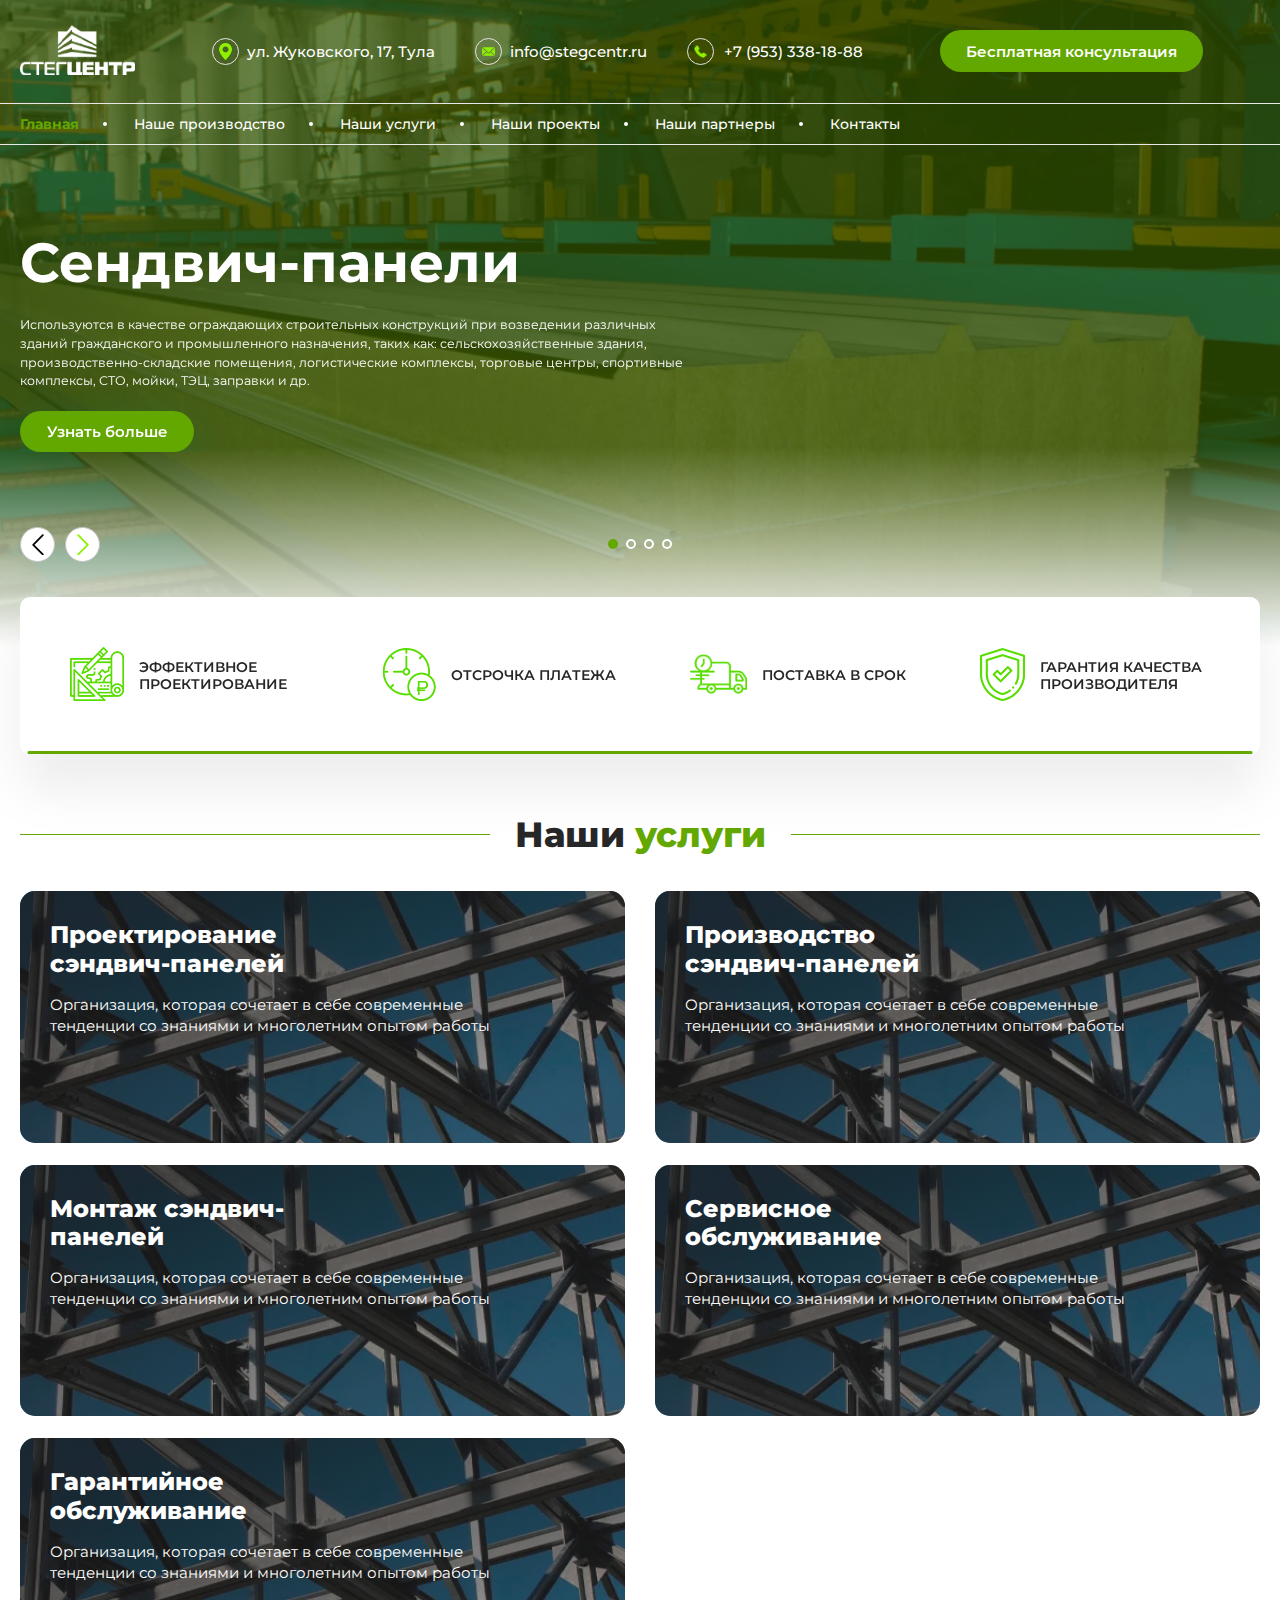
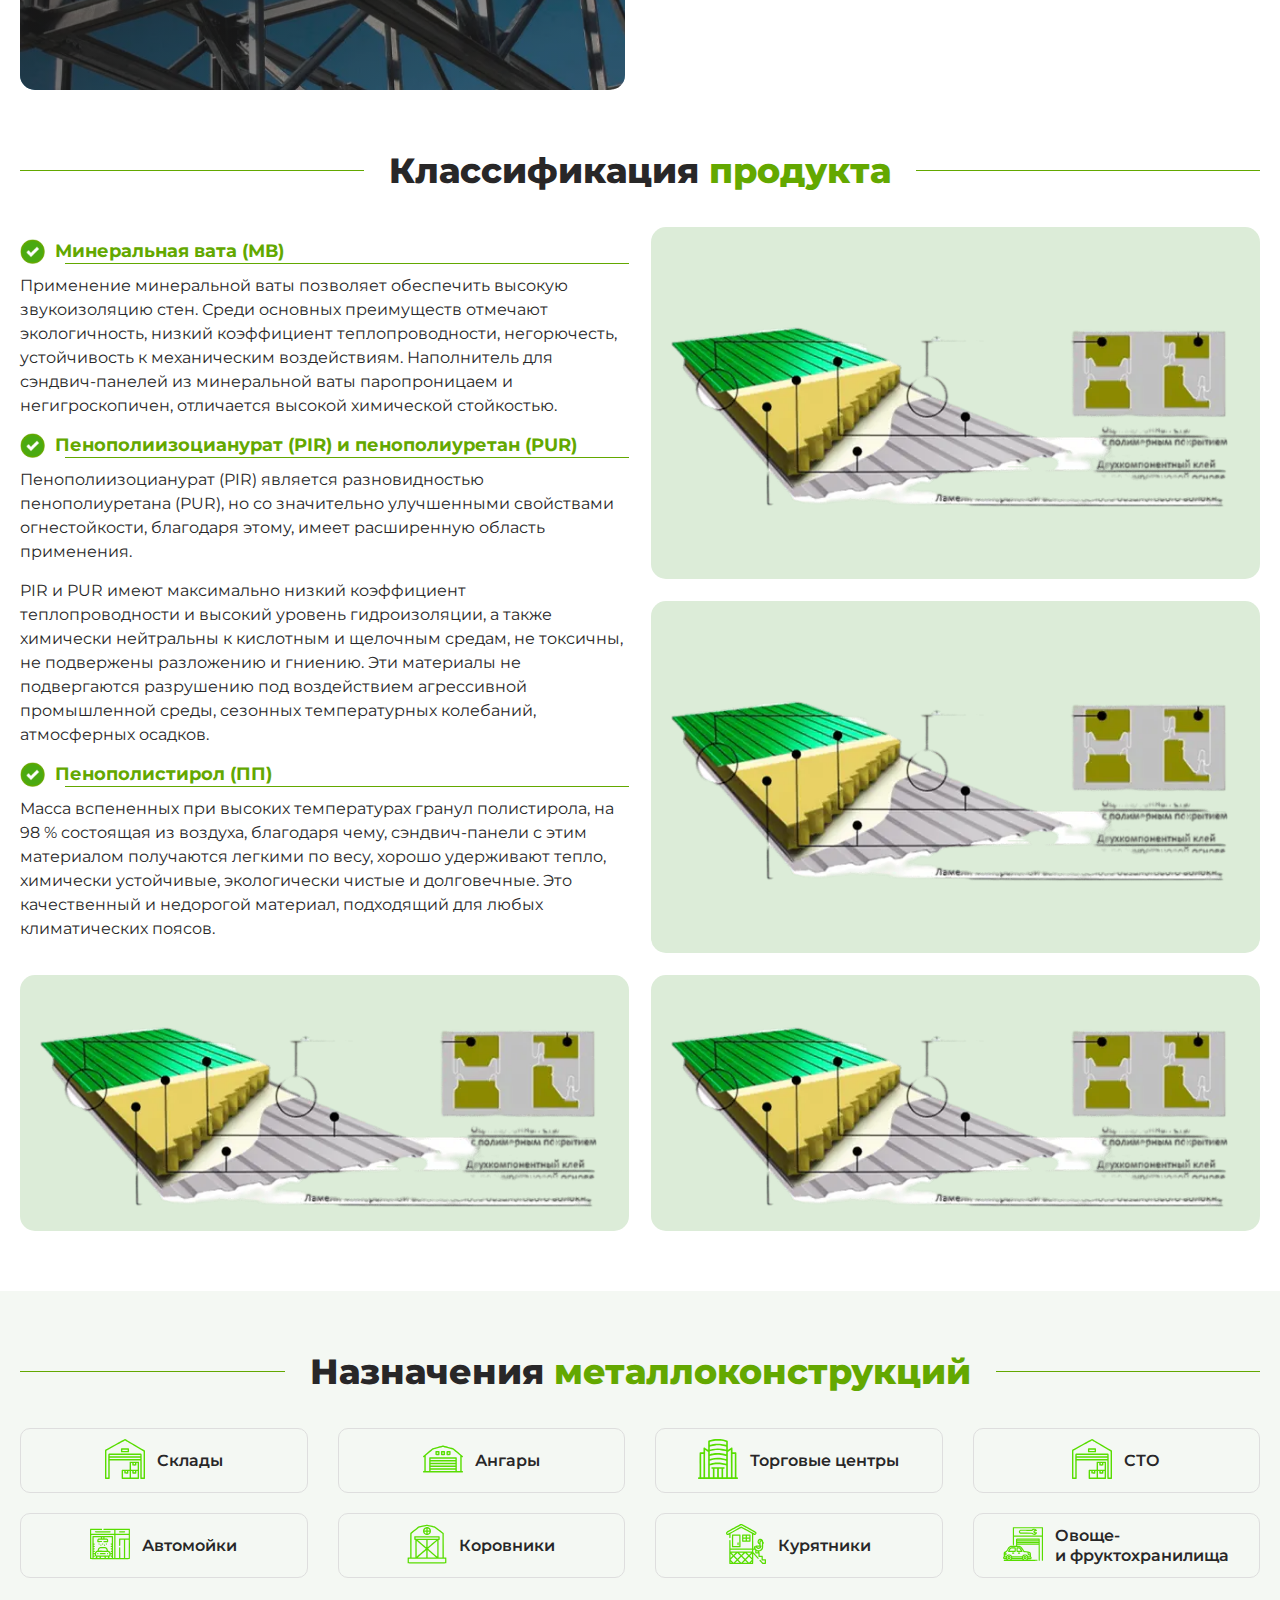
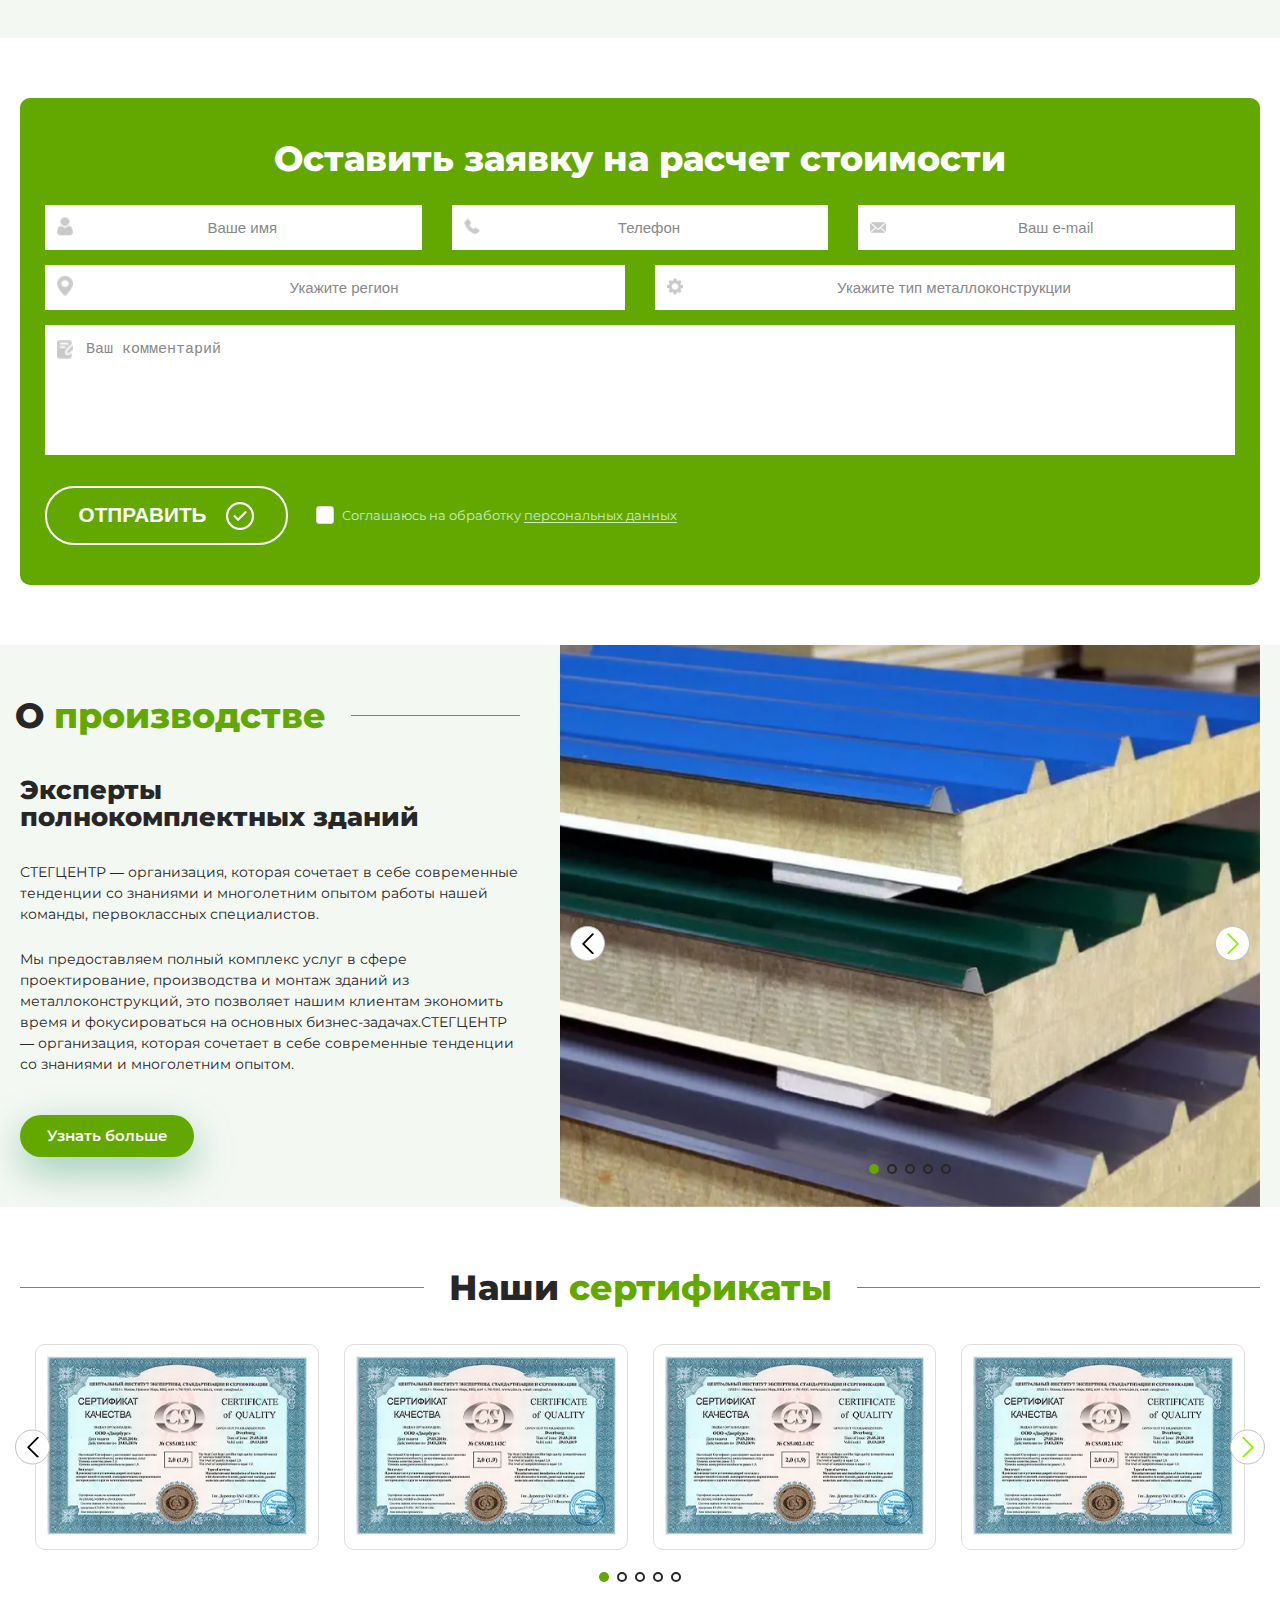
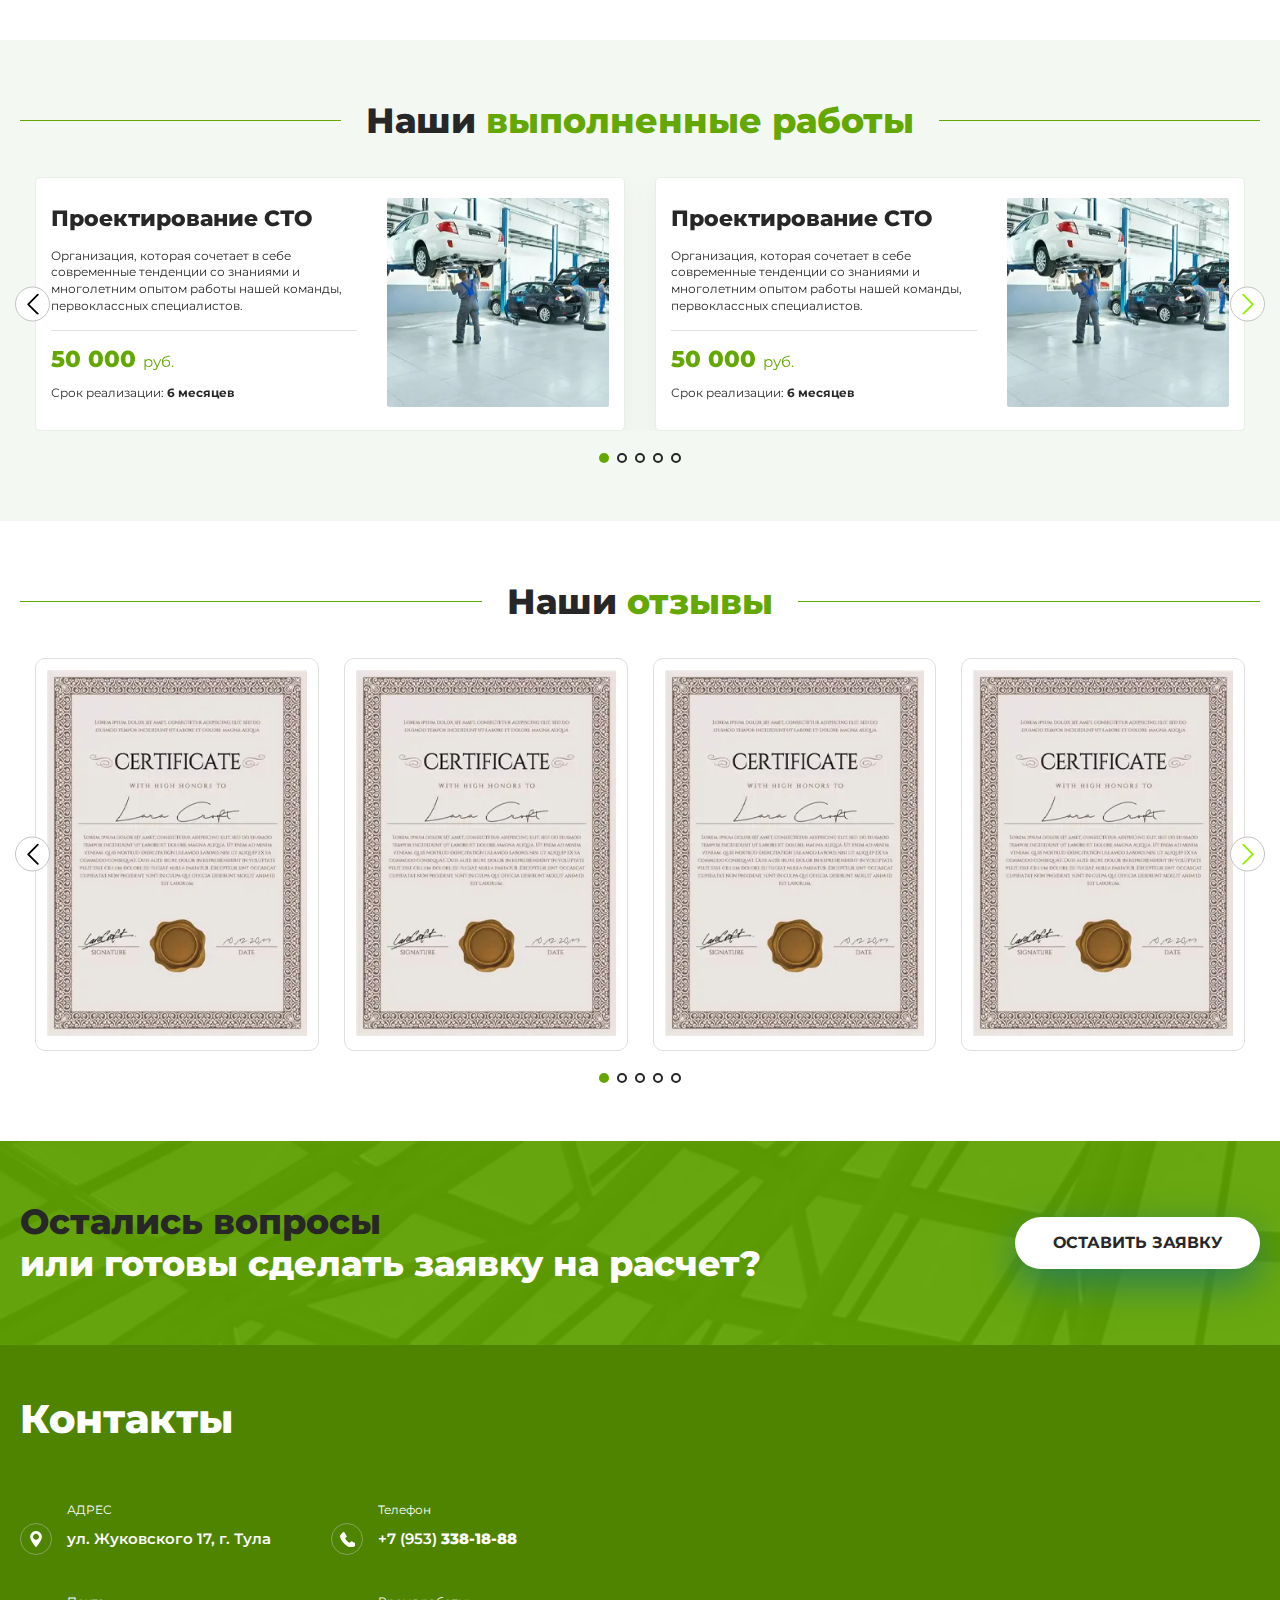
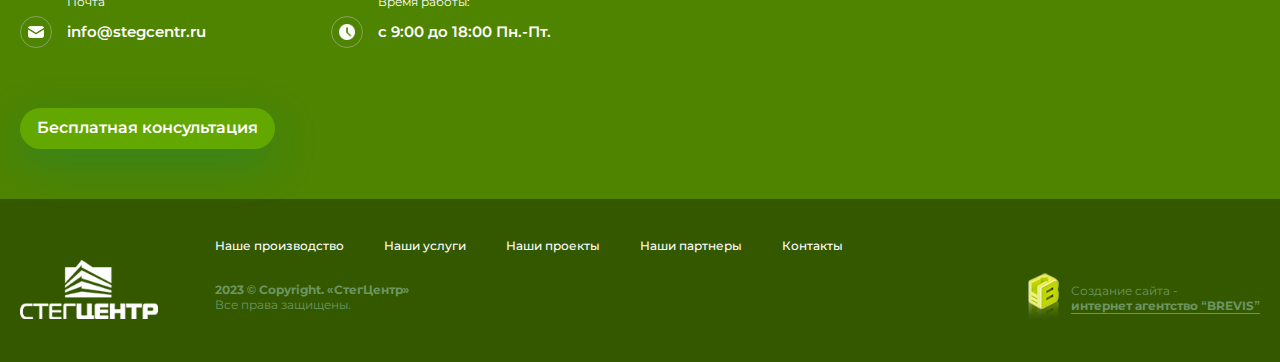
==== commit 3ab29e32: "comment4" ====
--- a/index.html
+++ b/index.html
@@ -8,6 +8,7 @@
 	<link rel="stylesheet" href="css/libs.min.css">
 	<link rel="stylesheet" href="css/style.min.css">
 	<title>Главная</title>
+	<script src="https://api-maps.yandex.ru/2.1/?lang=ru_RU&apikey=9133eb49-3a97-4b2d-90be-6b80a97a5036" type="text/javascript"></script>
 </head>
 
 
@@ -16,83 +17,83 @@
 	<div class="content">
 
 		<header class="header">
-   <div class="header-top">
-       <div class="container">
-           <div class="header-top__inner">
-               <div class="header-top__left">
-                   <a class="header-top__logo" href="">
-                       <img src="img/logo.png" alt="">
-                   </a>
-               </div>
-               <div class="header-top__center">
-                   <a href="" class="header-top__connection">
-                       <i>
-                           <img src="img/location.png" alt="">
-                       </i>
-                       <span>ул. Жуковского, 17, Тула</span>
-                   </a>
-                   <div class="header-top__connection-group">
-                       <a href="mailto:info@stegcentr.ru" class="header-top__connection">
-                           <i>
-                               <img src="img/email.png" alt="">
-                           </i>
-                           <span>info@stegcentr.ru</span>
-                       </a>
-                       <a href="tel:+7 (953) 338-18-88" class="header-top__connection">
-                           <i>
-                               <img src="img/tel.png" alt="">
-                           </i>
-                           <div class="header-top__connection-tel">+7 (953) <span>338-18-88</span></div>
-                       </a>
-                   </div>
-               </div>
-               <div class="header-top__right">
-                   <a class="header-top__btn btn btn-green" href="">
-                        <span class="text18">Бесплатная консультация</span>
-                   </a>
-               </div>
-                <div class="burger">
-                    <span></span>
-                    <span></span>
-                    <span></span>
-                </div>
-           </div>
-       </div>
-   </div>
-    <div class="header-bottom">
-        <div class="container">
-            <div class="header-bottom__inner">
-                <ul class="header-bottom__list">
-                    <li class="active"><a href="">Главная</a></li>
-                    <li><a href="">Наше производство</a></li>
-                    <li><a href="">Наши услуги</a></li>
-                    <li><a href="">Наши проекты</a></li>
-                    <li><a href="">Наши партнеры</a></li>
-                    <li><a href="">Контакты</a></li>
-                </ul>
-                <div class="header-bottom__mob">
-                    <div class="header-bottom__wrap">
-                        <a href="" class="header-top__connection">
-                            <i>
-                                <img src="img/location.png" alt="">
-                            </i>
-                            <span>ул. Жуковского, 17, Тула</span>
-                        </a>
-                        <a href="tel:+7 (953) 338-18-88" class="header-top__connection">
-                            <i>
-                                <img src="img/tel.png" alt="">
-                            </i>
-                            <div class="header-top__connection-tel">+7 (953) <span>338-18-88</span></div>
-                        </a>
-                    </div>
-                    <a href="" class="header-top__btn btn btn-green">
-                        <span class="text18">Бесплатная консультация</span>
-                    </a>
-                </div>
-            </div>
-        </div>
-    </div>
-</header>
+			<div class="header-top">
+				<div class="container">
+					<div class="header-top__inner">
+						<div class="header-top__left">
+							<a class="header-top__logo" href="">
+								<img src="img/logo.png" alt="">
+							</a>
+						</div>
+						<div class="header-top__center">
+							<a href="" class="header-top__connection">
+								<i>
+									<img src="img/location.png" alt="">
+								</i>
+								<span>ул. Жуковского, 17, Тула</span>
+							</a>
+							<div class="header-top__connection-group">
+								<a href="mailto:info@stegcentr.ru" class="header-top__connection">
+									<i>
+										<img src="img/email.png" alt="">
+									</i>
+									<span>info@stegcentr.ru</span>
+								</a>
+								<a href="tel:+7 (953) 338-18-88" class="header-top__connection">
+									<i>
+										<img src="img/tel.png" alt="">
+									</i>
+									<div class="header-top__connection-tel">+7 (953) <span>338-18-88</span></div>
+								</a>
+							</div>
+						</div>
+						<div class="header-top__right">
+							<a class="header-top__btn btn btn-green" href="">
+								<span class="text18">Бесплатная консультация</span>
+							</a>
+						</div>
+						<div class="burger">
+							<span></span>
+							<span></span>
+							<span></span>
+						</div>
+					</div>
+				</div>
+			</div>
+			<div class="header-bottom">
+				<div class="container">
+					<div class="header-bottom__inner">
+						<ul class="header-bottom__list">
+							<li class="active"><a href="">Главная</a></li>
+							<li><a href="">Наше производство</a></li>
+							<li><a href="">Наши услуги</a></li>
+							<li><a href="">Наши проекты</a></li>
+							<li><a href="">Наши партнеры</a></li>
+							<li><a href="">Контакты</a></li>
+						</ul>
+						<div class="header-bottom__mob">
+							<div class="header-bottom__wrap">
+								<a href="" class="header-top__connection">
+									<i>
+										<img src="img/location.png" alt="">
+									</i>
+									<span>ул. Жуковского, 17, Тула</span>
+								</a>
+								<a href="tel:+7 (953) 338-18-88" class="header-top__connection">
+									<i>
+										<img src="img/tel.png" alt="">
+									</i>
+									<div class="header-top__connection-tel">+7 (953) <span>338-18-88</span></div>
+								</a>
+							</div>
+							<a href="" class="header-top__btn btn btn-green">
+								<span class="text18">Бесплатная консультация</span>
+							</a>
+						</div>
+					</div>
+				</div>
+			</div>
+		</header>
 
 		<section class="main">
 			<div class="container">
@@ -951,15 +952,141 @@
 				</div>
 			</div>
 		</section>
-
-
-		<footer class="footer"></footer>
+        <section class="application">
+            <div class="container">
+				<div class="application__inner">
+					<div class="application__title">
+						<span>Остались вопросы</span> <br>
+						или готовы сделать заявку на расчет?
+					</div>
+					<a class="application__btn btn" href="">
+						<span>Оставить заявку</span>
+					</a>
+				</div>
+			</div>
+        </section>
+		<section class="contacts">
+			<div class="container">
+				<div class="contacts__inner">
+					<div class="contacts__left">
+						<div class="contacts__left-wrap">
+							<h2 class="contacts__title">Контакты</h2>
+							<div class="contacts__items">
+								<div class="contacts__item">
+									<div class="contacts__item-title">АДРЕС</div>
+									<div class="contacts__item-text">
+										<i>
+											<img src="img/location3.png" alt="">
+										</i>
+										<span>ул. Жуковского 17, г. Тула</span>
+									</div>
+								</div>
+								<div class="contacts__item">
+									<div class="contacts__item-title">Телефон</div>
+									<div class="contacts__item-text">
+										<i>
+											<img src="img/tel2.png" alt="">
+										</i>
+										<span>+7 (953) <b>338-18-88</b></span>
+									</div>
+								</div>
+								<div class="contacts__item">
+									<div class="contacts__item-title">Почта</div>
+									<div class="contacts__item-text">
+										<i>
+											<img src="img/email3.png" alt="">
+										</i>
+										<span>info@stegcentr.ru</span>
+									</div>
+								</div>
+								<div class="contacts__item">
+									<div class="contacts__item-title">Время работы:</div>
+									<div class="contacts__item-text">
+										<i>
+											<img src="img/time.png" alt="">
+										</i>
+										<span>с 9:00 до 18:00 Пн.-Пт.</span>
+									</div>
+								</div>
+							</div>
+							<a class="contacts__btn btn btn-green" href="">
+								<span>Бесплатная консультация</span>
+							</a>
+						</div>
+					</div>
+					<div class="contacts__right">
+						<div id="map" class="map"></div>
+					</div>
+				</div>
+			</div>
+		</section>
+
+		<footer class="footer">
+			<div class="container">
+				<div class="footer__inner">
+					<div class="footer__left">
+						<a class="footer__logo" href="">
+							<img src="img/logo2.png" alt="">
+						</a>
+					</div>
+					<div class="footer__right">
+						<ul class="footer__list">
+							<li><a href="">Наше производство</a></li>
+							<li><a href="">Наши услуги</a></li>
+							<li><a href="">Наши проекты</a></li>
+							<li><a href="">Наши партнеры</a></li>
+							<li><a href="">Контакты</a></li>
+						</ul>
+						<div class="footer__info">
+							<a class="footer__logo-mob" href="">
+								<img src="img/logo2.png" alt="">
+							</a>
+							<div class="footer__rights"><span>2023 © Copyright. «СтегЦентр»</span> <br> Все права защищены.</div>
+							<div class="footer__brevis">
+								<i class="footer__brevis-icon">
+									<img src="img/brevis.png" alt="">
+								</i>
+								<div class="footer__brevis-text">
+									Создание сайта - <br>
+									<a href="">интернет агентство “BREVIS”</a>
+								</div>
+							</div>
+						</div>
+					</div>
+				</div>
+			</div>
+		</footer>
 
 	</div>
+
+		<div class="up">
+			<img src="img/up-icon.png" alt="">
+		</div>
 
 	<script src="js/libs.min.js"></script>
 <script src="js/main.min.js"></script>
 
+	<script type="text/javascript">
+    ymaps.ready(init);
+
+    function init() {
+        var myMap = new ymaps.Map("map", {
+            center: [54.188391, 37.618426],
+            zoom: 15
+        });
+
+        var myPlacemark = new ymaps.Placemark([54.188391, 37.618426], null, {
+            iconLayout: 'default#image',
+            iconImageHref: "img/map-icon.svg",
+            iconImageSize: [45, 60],
+            // iconImageOffset: [-15, -44]
+        });
+        myMap.geoObjects.add(myPlacemark);
+        myMap.behaviors.disable('scrollZoom');
+
+    }
+</script>
+
 </body>
 
 </html>
--- a/css/style.min.css
+++ b/css/style.min.css
@@ -1,2 +1,2 @@
-*,::after,::before{-webkit-box-sizing:inherit;box-sizing:inherit}*{-webkit-box-sizing:border-box;box-sizing:border-box}a,body,div,form,h1,h2,h3,h4,h5,label,li,p,ul{margin:0;padding:0;border:0;text-decoration:none;line-height:1;-webkit-box-sizing:border-box;box-sizing:border-box}button,input,input:active,input[type=checkbox]:focus,input[type=file]:focus,input[type=radio]:focus,input[type=text]:focus,textarea{outline:0!important}button{border:none;cursor:pointer;display:-webkit-box;display:-ms-flexbox;display:flex;-webkit-box-pack:center;-ms-flex-pack:center;justify-content:center;-webkit-box-align:center;-ms-flex-align:center;align-items:center;-webkit-transition:.5s;-o-transition:.5s;transition:.5s}html{height:100%;scroll-behavior:smooth;-webkit-box-sizing:border-box;box-sizing:border-box}body{font-family:Montserrat,sans-serif;font-weight:400;height:100%;overflow-x:hidden;background:#fff;color:#282728}.fixed-body{overflow:hidden}h1,h2,h3,h4,h5,h6,img,p{margin:0;padding:0;height:auto;-o-object-fit:cover;object-fit:cover}a{color:inherit;text-decoration:none;-webkit-transition:.5s;-o-transition:.5s;transition:.5s}li,ul{margin:0;padding:0;list-style:none}.container{margin:0 auto;padding:0 20px;max-width:1500px}@media screen and (max-width:992px){.container{padding:0 15px}}@font-face{font-family:Montserrat;font-weight:300;src:url(../fonts/Montserrat-Light.woff) format("woff")}@font-face{font-family:Montserrat;font-weight:300;src:url(../fonts/Montserrat-Light.woff2) format("woff2")}@font-face{font-family:Montserrat;font-weight:400;src:url(../fonts/Montserrat-Regular.woff) format("woff")}@font-face{font-family:Montserrat;font-weight:400;src:url(../fonts/Montserrat-Regular.woff2) format("woff2")}@font-face{font-family:Montserrat;font-weight:500;src:url(../fonts/Montserrat-Medium.woff) format("woff")}@font-face{font-family:Montserrat;font-weight:500;src:url(../fonts/Montserrat-Medium.woff2) format("woff2")}@font-face{font-family:Montserrat;font-weight:600;src:url(../fonts/Montserrat-SemiBold.woff) format("woff")}@font-face{font-family:Montserrat;font-weight:600;src:url(../fonts/Montserrat-SemiBold.woff2) format("woff2")}@font-face{font-family:Montserrat;font-weight:700;src:url(../fonts/Montserrat-Bold.woff) format("woff")}@font-face{font-family:Montserrat;font-weight:700;src:url(../fonts/Montserrat-Bold.woff2) format("woff2")}@font-face{font-family:Montserrat;font-weight:800;src:url(../fonts/Montserrat-ExtraBold.woff) format("woff")}@font-face{font-family:Montserrat;font-weight:800;src:url(../fonts/Montserrat-ExtraBold.woff2) format("woff2")}.header{position:absolute;z-index:5;top:0;left:0;width:100%}.header-top{padding:25px 0}.header-top__inner{display:-webkit-box;display:-ms-flexbox;display:flex;-webkit-box-pack:justify;-ms-flex-pack:justify;justify-content:space-between;-webkit-box-align:center;-ms-flex-align:center;align-items:center}.header-top__center{display:-webkit-box;display:-ms-flexbox;display:flex;-webkit-box-align:center;-ms-flex-align:center;align-items:center;-webkit-box-pack:justify;-ms-flex-pack:justify;justify-content:space-between;margin:0 30px}.header-top__logo{width:146px;display:block}.header-top__logo img{width:100%}.header-top__connection{display:-webkit-box;display:-ms-flexbox;display:flex;-webkit-box-align:center;-ms-flex-align:center;align-items:center}.header-top__connection:hover i{border:1px solid #63a800}.header-top__connection:hover .header-top__connection-tel,.header-top__connection:hover span{color:#63a800}.header-top__connection-group{display:-webkit-box;display:-ms-flexbox;display:flex;-webkit-box-align:center;-ms-flex-align:center;align-items:center;margin-left:60px}.header-top__connection-group .header-top__connection:not(:first-child){margin-left:60px}.header-top__connection-tel{font-size:18px;line-height:130%;font-weight:500;color:#fff;margin-left:10px;-webkit-transition:.5s;-o-transition:.5s;transition:.5s}.header-top__connection-tel span{margin-left:0!important}.header-top__connection i{width:33px;height:33px;-ms-flex-negative:0;flex-shrink:0;display:-webkit-box;display:-ms-flexbox;display:flex;-webkit-box-pack:center;-ms-flex-pack:center;justify-content:center;-webkit-box-align:center;-ms-flex-align:center;align-items:center;background-color:rgba(0,156,57,0);border:1px solid #e5e5e5;border-radius:50%;-webkit-transition:.5s;-o-transition:.5s;transition:.5s}.header-top__connection i img{max-width:16px}.header-top__connection span{font-size:18px;line-height:130%;font-weight:500;color:#fff;margin-left:10px;-webkit-transition:.5s;-o-transition:.5s;transition:.5s}.header-top__btn{width:336px;height:52px;-webkit-box-shadow:unset!important;box-shadow:unset!important}.header-bottom{border-top:1px solid #e8e8e8;border-bottom:1px solid #e8e8e8;padding:15px 0}.header-bottom__list{display:-webkit-box;display:-ms-flexbox;display:flex;-webkit-box-align:center;-ms-flex-align:center;align-items:center}.header-bottom__list li{font-size:16px;line-height:120%;font-weight:500;color:#fff;position:relative}.header-bottom__list li:not(:first-child){margin-left:55px}.header-bottom__list li:not(:last-child):after{content:"";position:absolute;top:50%;right:-28px;-webkit-transform:translate(0,-50%);-ms-transform:translate(0,-50%);transform:translate(0,-50%);width:4px;height:4px;background:#fff;border-radius:50%}.header-bottom__list .active,.header-bottom__list li:hover{font-weight:700;color:#63a800}.header-bottom__mob{display:none}@media screen and (max-width:1450px){.header-top__center{margin:0 20px}.header-top__logo{width:115px}.header-top__connection-group,.header-top__connection-group .header-top__connection:not(:first-child){margin-left:40px}.header-top__connection-tel{font-size:15px}.header-top__connection i{width:27px;height:27px}.header-top__connection i img{max-width:13px}.header-top__connection span{font-size:15px;margin-left:8px}.header-top__btn{width:263px;height:42px}.header-bottom{padding:12px 0}.header-bottom__list li{font-size:14px}}@media screen and (max-width:1160px){.header-top__connection-group{display:block;margin-left:30px}.header-top__connection-group .header-top__connection:not(:first-child){margin:8px 0 0}}@media screen and (max-width:980px){.header-top__center{display:block}.header-top__logo{width:158px}.header-top__connection-group{margin:8px 0 0}.header-top__connection i{width:24px;height:24px}.header-top__connection i img{max-width:11px}.header-bottom__list li{font-size:12px}.header-bottom__list li:not(:first-child){margin-left:35px}.header-bottom__list li:not(:last-child):after{right:-20px}}@media screen and (max-width:740px){.header-top__center{display:none}.header-top__right{margin:0 15px}.header-top__logo{width:140px}.header-top__connection span,.header-top__connection-tel{font-size:13px}.header-top__btn{width:210px;height:40px}.header-bottom__list{position:fixed;z-index:6;top:0;left:-105%;width:100%;height:100%;-webkit-box-orient:vertical;-webkit-box-direction:normal;-ms-flex-direction:column;flex-direction:column;background-color:#63a800;padding:150px 15px 30px;-webkit-transition:.5s;-o-transition:.5s;transition:.5s}.header-bottom__list--active{left:0}.header-bottom__list li:not(:first-child){margin:18px 0 0}.header-bottom__list li:not(:last-child):after{display:none}.header-bottom__list .active,.header-bottom__list li:hover{color:#000}.header-bottom__mob{display:block}.header-bottom__wrap{display:-webkit-box;display:-ms-flexbox;display:flex;-webkit-box-pack:center;-ms-flex-pack:center;justify-content:center}.header-bottom__wrap .header-top__connection:not(:first-child){margin-left:50px}.header-bottom .header-top__btn{display:none}.burger{position:relative;z-index:10;width:40px;height:30px;cursor:pointer}.burger span{position:absolute;left:0;width:100%;height:3px;background-color:#63a800;border-radius:5px;-webkit-transition:.5s;-o-transition:.5s;transition:.5s}.burger span:nth-child(1){top:0}.burger span:nth-child(2){top:50%;-webkit-transform:translate(0,-50%);-ms-transform:translate(0,-50%);transform:translate(0,-50%)}.burger span:nth-child(3){bottom:0}.burger--active span{background:#fff}.burger--active span:nth-child(1){-webkit-transform:rotate(-45deg);-ms-transform:rotate(-45deg);transform:rotate(-45deg);top:13px}.burger--active span:nth-child(2){display:none}.burger--active span:nth-child(3){-webkit-transform:rotate(45deg);-ms-transform:rotate(45deg);transform:rotate(45deg);bottom:14px}}@media screen and (max-width:475px){.header-top__right{display:none}.header-top__logo{width:110px}.header-bottom__mob{display:-webkit-box;display:-ms-flexbox;display:flex;-webkit-box-pack:end;-ms-flex-pack:end;justify-content:flex-end;-webkit-box-align:center;-ms-flex-align:center;align-items:center}.header-bottom .header-top__connection:not(:first-child){margin-left:15px}.header-bottom .header-top__connection span,.header-bottom .header-top__connection-tel{display:none}.header-bottom .header-top__btn{display:-webkit-box;display:-ms-flexbox;display:flex;margin-left:15px}}.main{background-image:url(../img/main-bg.webp);background-repeat:no-repeat;background-position:top center;background-size:cover;padding:260px 0 100px;position:relative}.main:after{content:"";position:absolute;top:0;left:0;right:0;bottom:0;width:100%;height:100%;background-color:rgba(48,82,0,.74);pointer-events:none}.main:before{content:"";position:absolute;z-index:1;left:0;bottom:0;width:100%;height:250px;background-image:-webkit-gradient(linear,left bottom,left top,from(#fff),to(rgba(255,255,255,0)));background-image:-o-linear-gradient(bottom,#fff 0,rgba(255,255,255,0) 100%);background-image:linear-gradient(0deg,#fff 0,rgba(255,255,255,0) 100%)}.main__inner{position:relative;z-index:2}.main__slider{position:relative}.main__slider-nav{margin-top:100px}.main__slider-btns{display:-webkit-box;display:-ms-flexbox;display:flex;-webkit-box-align:center;-ms-flex-align:center;align-items:center}.main__title{font-size:70px;line-height:120%;font-weight:700;color:#fff}.main__text{max-width:875px;color:#fff;margin-top:35px}.main__btn{width:221px;height:52px;margin-top:35px}.main .swiper-button-prev{position:static;z-index:2}.main .swiper-button-next{position:static;z-index:2;margin-left:10px}.main .swiper-pagination{bottom:15px}.main .swiper-pagination-bullet{border:2px solid #fff}.advantages{position:relative;z-index:2;margin-top:-77px}.advantages__items{display:-webkit-box;display:-ms-flexbox;display:flex;-webkit-box-pack:justify;-ms-flex-pack:justify;justify-content:space-between;-webkit-box-align:center;-ms-flex-align:center;align-items:center;background-color:#fff;-webkit-box-shadow:0 32px 51px 0 rgba(104,104,104,.12);box-shadow:0 32px 51px 0 rgba(104,104,104,.12);border-radius:10px;padding:50px;position:relative}.advantages__items:after{content:"";position:absolute;left:50%;bottom:0;-webkit-transform:translate(-50%,0);-ms-transform:translate(-50%,0);transform:translate(-50%,0);width:calc(100% - 15px);height:3px;background-color:#63a800;-webkit-box-shadow:0 32px 51px 0 rgba(104,104,104,.12);box-shadow:0 32px 51px 0 rgba(104,104,104,.12);border-radius:10px}.advantages__item{display:-webkit-box;display:-ms-flexbox;display:flex;-webkit-box-align:center;-ms-flex-align:center;align-items:center}.advantages__item:not(:first-child){margin-left:30px}.advantages__item-icon{max-width:57px}.advantages__item-icon img{max-width:100%}.advantages__item-desc{max-width:170px;font-size:14px;line-height:120%;font-weight:600;color:#282728;margin-left:15px}.services{padding:60px 0 30px}.services__items{display:grid;grid-template-columns:repeat(2,calc(50% - 17.5px));gap:35px;margin-top:35px}.services__item{background-image:url(../img/services-img.webp);background-repeat:no-repeat;background-position:center;background-size:cover;border-radius:15px;padding:40px 40px 30px;position:relative}.services__item:after{content:"";position:absolute;top:0;left:0;right:0;bottom:0;width:100%;height:100%;background:-o-linear-gradient(117deg,rgba(47,47,47,.48) 15%,rgba(28,28,28,.79) 84%);background:linear-gradient(-27deg,rgba(47,47,47,.48) 15%,rgba(28,28,28,.79) 84%);border-radius:15px;-webkit-transition:.3s;-o-transition:.3s;transition:.3s}.services__item:hover:after{background:-o-linear-gradient(117deg,rgba(99,168,0,.84) 15%,rgba(89,151,0,.93) 84%);background:linear-gradient(-27deg,rgba(99,168,0,.84) 15%,rgba(89,151,0,.93) 84%)}.services__item:hover .services__item-bottom{opacity:1;pointer-events:all}.services__item-wrap{position:relative;z-index:1}.services__item-title{max-width:300px;font-size:24px;line-height:120%;font-weight:800;color:#fff}.services__item-text{max-width:445px;font-size:15px;line-height:140%;color:#fff;margin-top:15px}.services__item-bottom{display:-webkit-box;display:-ms-flexbox;display:flex;-webkit-box-pack:justify;-ms-flex-pack:justify;justify-content:space-between;-webkit-box-align:center;-ms-flex-align:center;align-items:center;margin-top:25px;opacity:0;pointer-events:none;-webkit-transition:.3s;-o-transition:.3s;transition:.3s}.services__item-btn{width:163px;height:52px;background-color:#fff;-webkit-box-shadow:0 14px 40px 0 #297e57;box-shadow:0 14px 40px 0 #297e57;border-radius:26px}.services__item-btn:hover{background-color:#000}.services__item-btn:hover span{color:#fff}.services__item-btn span{font-size:16px;line-height:120%;font-weight:700;text-transform:uppercase}.services__item-price{display:-webkit-box;display:-ms-flexbox;display:flex;-webkit-box-align:center;-ms-flex-align:center;align-items:center;font-size:20.4px;line-height:120%;font-weight:400;color:#fff}.services__item-price span{font-size:30px;line-height:120%;font-weight:800;margin:0 5px}.classification{padding:30px 0}.classification__items{display:grid;grid-template-columns:repeat(2,calc(50% - 20px));gap:40px;margin-top:35px}.classification__item{background:#dcecd8;border-radius:15px;padding:12px}.classification__item2{grid-row:1/3;background:rgba(0,0,0,0);padding:12px 0}.classification__item-group:not(:first-child){margin-top:15px}.classification__item-title{display:-webkit-box;display:-ms-flexbox;display:flex;-webkit-box-align:center;-ms-flex-align:center;align-items:center;position:relative}.classification__item-title:after{content:"";position:absolute;right:0;bottom:0;width:calc(100% - 45px);height:1px;background:#63a800}.classification__item-title i{width:31px;height:31px;-ms-flex-negative:0;flex-shrink:0}.classification__item-title i img{width:100%;height:100%}.classification__item-title span{font-size:22px;line-height:140%;font-weight:700;color:#63a800;margin-left:14px}.classification__item-text{margin-top:10px}.classification__item-text p{font-size:16px;line-height:150%}.classification__item-text p:not(:first-child){margin-top:15px}.classification__item-img{height:100%;display:-webkit-box;display:-ms-flexbox;display:flex;-webkit-box-pack:center;-ms-flex-pack:center;justify-content:center;-webkit-box-align:center;-ms-flex-align:center;align-items:center}.classification__item-img img{width:100%}.classification__slider{display:none}.appointments{padding:60px 0;background:#f4f8f3;margin:30px 0}.appointments .text45{background:#f4f8f3}.appointments__items{display:grid;grid-template-columns:repeat(4,calc(25% - 26.25px));gap:25px 35px;margin-top:35px}.appointments__item{display:-webkit-box;display:-ms-flexbox;display:flex;-webkit-box-pack:center;-ms-flex-pack:center;justify-content:center;-webkit-box-align:center;-ms-flex-align:center;align-items:center;border:1px solid #dedede;border-radius:10px;padding:10px}.appointments__item:hover{background-color:#63a800;-webkit-box-shadow:0 9px 20px 0 rgba(40,146,11,.25);box-shadow:0 9px 20px 0 rgba(40,146,11,.25)}.appointments__item:hover .appointments__item-icon svg path{fill:#fff}.appointments__item:hover .appointments__item-desc{color:#fff}.appointments__item-icon{-ms-flex-negative:0;flex-shrink:0;max-width:57px}.appointments__item-icon svg{max-width:100%;height:auto}.appointments__item-icon svg path{fill:#58dd00}.appointments__item-desc{font-size:18px;line-height:120%;font-weight:600;margin-left:12px}.connection{padding:30px 0}.connection__form{background-color:#63a800;border-radius:10px;padding:40px 25px}.connection__form-grid{width:calc(100% + 40px);display:-webkit-box;display:-ms-flexbox;display:flex;-ms-flex-wrap:wrap;flex-wrap:wrap;margin-top:25px}.connection__form-group{width:calc(33.3333333333% - 40px);padding:0;border:none;position:relative;margin:0 40px 22px 0}.connection__form-group input{width:100%;height:45px;background-color:#fff;border-color:transparent;font-size:15px;line-height:120%;padding:5px 12px 5px 30px;text-align:center}.connection__form-group input::-webkit-input-placeholder{color:#888}.connection__form-group input::-moz-placeholder{color:#888}.connection__form-group input:-ms-input-placeholder{color:#888}.connection__form-group input::-ms-input-placeholder{color:#888}.connection__form-group input::placeholder{color:#888}.connection__form-group span{position:absolute;top:50%;left:12px;-webkit-transform:translate(0,-50%);-ms-transform:translate(0,-50%);transform:translate(0,-50%);width:16px}.connection__form-group span img{width:100%}.connection__form-group textarea{width:100%;height:130px;background-color:#fff;border-color:transparent;font-size:15px;line-height:120%;padding:15px 15px 15px 40px;resize:none}.connection__form-group textarea::-webkit-input-placeholder{color:#888}.connection__form-group textarea::-moz-placeholder{color:#888}.connection__form-group textarea:-ms-input-placeholder{color:#888}.connection__form-group textarea::-ms-input-placeholder{color:#888}.connection__form-group textarea::placeholder{color:#888}.connection__form-group .textarea-icon{top:15px;-webkit-transform:translate(0);-ms-transform:translate(0);transform:translate(0)}.connection__form .big--50{width:calc(50% - 40px)}.connection__form .big--100{width:100%}.connection__form-bottom{display:-webkit-box;display:-ms-flexbox;display:flex;-webkit-box-align:center;-ms-flex-align:center;align-items:center;margin-top:13px}.connection__form-btn{-ms-flex-negative:0;flex-shrink:0;width:243px;height:59px;background:rgba(0,0,0,0);border:2px solid #fff;border-radius:29.1px;font-size:20.7px;line-height:120%;font-weight:700;text-transform:uppercase;color:#fff}.connection__form-btn:hover{background:#000}.connection__form-btn img{width:28px;-ms-flex-negative:0;flex-shrink:0;margin-left:20px}.connection__form-info{position:relative;margin-left:28px}.connection__form-info input{position:absolute;z-index:2;top:0;left:0;right:0;bottom:0;padding:0;margin:0;width:100%;height:100%;cursor:pointer;opacity:0}.connection__form-info input:checked~label:before{opacity:1}.connection__form-info label{font-size:13px;line-height:140%;color:#ccedc3;padding-left:26px;position:relative}.connection__form-info label a{position:relative;z-index:3;text-decoration:underline;text-underline-offset:2px}.connection__form-info label:after{content:"";position:absolute;top:-1.5px;left:0;width:18px;height:18px;background-color:#fff;border:1px solid #ddd;border-radius:3px}.connection__form-info label:before{content:"";position:absolute;z-index:1;top:3px;left:3.5px;-webkit-transform:rotate(-90deg);-ms-transform:rotate(-90deg);transform:rotate(-90deg);width:12px;height:12px;background-image:url(../img/check.svg);background-repeat:no-repeat;background-position:center;background-size:contain;opacity:0;-webkit-transition:.3s;-o-transition:.3s;transition:.3s}.connection__title{background:rgba(0,0,0,0)!important;padding:0!important;text-align:center!important;display:block!important;color:#fff}.production{background:#f4f8f3;margin:30px 0}.production .container{max-width:100%}.production__title .text45{background:#f4f8f3!important}.production__inner{display:-webkit-box;display:-ms-flexbox;display:flex;-webkit-box-align:stretch;-ms-flex-align:stretch;align-items:stretch}.production__left{width:47.5vw;display:-webkit-box;display:-ms-flexbox;display:flex;-webkit-box-pack:end;-ms-flex-pack:end;justify-content:flex-end;margin-right:80px}.production__left-wrap{max-width:670px;padding:50px 0}.production__right{width:940px}.production__title{text-align:start!important}.production__title:after{left:unset!important;width:calc(100% + 200px)!important}.production__title p{margin-left:-30px}.production__subtitle{font-size:34px;line-height:105%;font-weight:800;margin-top:57px}.production__text{margin-top:40px}.production__text p{font-size:16px;line-height:150%}.production__text p:not(:first-child){margin-top:24px}.production__btn{width:221px;height:52px;margin-top:55px}.production__slider{position:relative;height:100%}.production__slider-btns{display:-webkit-inline-box;display:-ms-inline-flexbox;display:inline-flex;-webkit-box-align:center;-ms-flex-align:center;align-items:center}.production__swiper{height:100%}.production-slide img{width:100%;height:100%}.production .swiper-pagination{bottom:30px}.certificates{padding:30px 0 60px}.certificates__slider{position:relative;margin-top:35px}.certificates-slide{border:1px solid #dedede;border-radius:10px;padding:11px;position:relative}.certificates-slide:after{content:"";position:absolute;top:0;left:0;right:0;bottom:0;width:100%;height:100%;background-color:rgba(99,168,0,.75);opacity:0;-webkit-transition:.5s;-o-transition:.5s;transition:.5s}.certificates-slide:hover .certificates-slide__icon,.certificates-slide:hover:after{opacity:1}.certificates-slide__img img{width:100%}.certificates-slide__icon{width:44px;position:absolute;z-index:1;top:50%;left:50%;-webkit-transform:translate(-50%,-50%);-ms-transform:translate(-50%,-50%);transform:translate(-50%,-50%);opacity:0;-webkit-transition:.5s;-o-transition:.5s;transition:.5s}.certificates-slide__icon img{width:100%}.certificates .swiper-button-next{right:-55px;-webkit-transform:translate(0,-50%);-ms-transform:translate(0,-50%);transform:translate(0,-50%)}.certificates .swiper-button-prev{left:-55px;-webkit-transform:translate(0,-50%);-ms-transform:translate(0,-50%);transform:translate(0,-50%)}.certificates .swiper-pagination{bottom:-35px}.reviews{padding:30px 0 60px}.reviews__slider{position:relative;margin-top:35px}.reviews-slide{border:1px solid #dedede;border-radius:10px;padding:11px;position:relative}.reviews-slide:after{content:"";position:absolute;top:0;left:0;right:0;bottom:0;width:100%;height:100%;background-color:rgba(99,168,0,.75);opacity:0;-webkit-transition:.5s;-o-transition:.5s;transition:.5s}.reviews-slide:hover .certificates-slide__icon,.reviews-slide:hover:after{opacity:1}.reviews-slide__img img{width:100%}.reviews-slide__icon{width:44px;position:absolute;z-index:1;top:50%;left:50%;-webkit-transform:translate(-50%,-50%);-ms-transform:translate(-50%,-50%);transform:translate(-50%,-50%);opacity:0;-webkit-transition:.5s;-o-transition:.5s;transition:.5s}.reviews-slide__icon img{width:100%}.reviews .swiper-button-next{right:-55px;-webkit-transform:translate(0,-50%);-ms-transform:translate(0,-50%);transform:translate(0,-50%)}.reviews .swiper-button-prev{left:-55px;-webkit-transform:translate(0,-50%);-ms-transform:translate(0,-50%);transform:translate(0,-50%)}.reviews .swiper-pagination{bottom:-35px}.works{padding:60px 0 90px;margin:30px 0;background:#f4f8f3}.works__title .text45{background:#f4f8f3!important}.works__slider{position:relative;margin-top:35px}.works .swiper-button-next{right:-55px;-webkit-transform:translate(0,-50%);-ms-transform:translate(0,-50%);transform:translate(0,-50%)}.works .swiper-button-prev{left:-55px;-webkit-transform:translate(0,-50%);-ms-transform:translate(0,-50%);transform:translate(0,-50%)}.works .swiper-pagination{bottom:-35px}.work-card{display:-webkit-box;display:-ms-flexbox;display:flex;-webkit-box-align:center;-ms-flex-align:center;align-items:center;background:#fff;border:1px solid #e8ede6;-webkit-box-shadow:0 10px 30px -1px rgba(0,0,0,.05);box-shadow:0 10px 30px -1px rgba(0,0,0,.05);border-radius:5px;padding:25px 20px}.work-card__title{font-size:28px;line-height:120%;font-weight:800}.work-card__text{margin-top:15px;padding-bottom:20px;border-bottom:1px solid #dedede}.work-card__text p{font-size:16px;line-height:140%}.work-card__text p:not(:first-child){margin-top:15px}.work-card__price{font-size:30px;line-height:120%;font-weight:800;color:#63a800;margin-top:20px}.work-card__price span{font-size:20px;line-height:120%;font-weight:400}.work-card__info{font-size:15px;line-height:140%;margin-top:12px}.work-card__img{-ms-flex-negative:0;flex-shrink:0;width:283px;margin-left:30px}.work-card__img img{width:100%}@media screen and (max-width:1600px){.production__left{margin-right:40px}.production__right{width:700px}.certificates__slider{padding:0 15px}.certificates .swiper-button-prev{left:-5px}.certificates .swiper-button-next{right:-5px}.reviews__slider{padding:0 15px}.reviews .swiper-button-prev{left:-5px}.reviews .swiper-button-next{right:-5px}.works__slider{padding:0 15px}.works .swiper-button-prev{left:-5px}.works .swiper-button-next{right:-5px}}@media screen and (max-width:1450px){.main{padding:230px 0 85px}.main:before{height:200px}.main__title{font-size:55px}.main__text{max-width:685px;margin-top:20px}.main__text p{font-size:12.5px}.main__btn{width:174px;height:41px;margin-top:20px}.main__slider-nav{margin-top:75px}.main .swiper-pagination{bottom:10px}.advantages{margin-top:-50px}.services__items{grid-template-columns:repeat(2,calc(50% - 15px));gap:22px 30px}.services__item{padding:30px}.classification__items{grid-template-columns:repeat(2,calc(50% - 11px));gap:22px}.classification__item-title i{width:25px;height:25px}.classification__item-title span{font-size:18px;margin-left:10px}.appointments__items{grid-template-columns:repeat(4,calc(25% - 22.5px));gap:20px 30px}.appointments__item-icon{max-width:40px}.appointments__item-desc{font-size:16px}.connection__form-grid{width:calc(100% + 30px)}.connection__form-group{width:calc(33.3333333333% - 30px);margin:0 30px 15px 0}.connection__form .big--50{width:calc(50% - 30px)}.production__subtitle{font-size:26px;margin-top:40px}.production__text{margin-top:30px}.production__text p{font-size:14px}.production__btn{width:174px;height:42px;margin-top:40px}.work-card{padding:20px 15px}.work-card__img{width:222px}.work-card__title{font-size:22px}.work-card__text{margin-top:15px;padding-bottom:15px}.work-card__text p{font-size:12px}.work-card__price{font-size:23px;margin-top:15px}.work-card__price span{font-size:15px}.work-card__info{font-size:12px}}@media screen and (max-width:1160px){.advantages__items{padding:40px 30px}.advantages__item{-webkit-box-orient:vertical;-webkit-box-direction:normal;-ms-flex-direction:column;flex-direction:column;text-align:center}.advantages__item-icon{max-width:52px;height:53px;display:-webkit-box;display:-ms-flexbox;display:flex;-webkit-box-align:end;-ms-flex-align:end;align-items:flex-end;margin:0 auto}.advantages__item-desc{margin:14px auto 0}.services__items{margin-top:30px}.services__item-title{font-size:20px}.services__item-text{max-width:360px;font-size:12px;margin-top:12px}.services__item-bottom{margin-top:20px}.services__item-btn{width:128px;height:41px}.services__item-btn span{font-size:14px}.services__item-price{font-size:15px}.services__item-price span{font-size:22px}.classification__items{margin-top:30px}.classification__item2{grid-column:1/3;grid-row:unset}.appointments__items{margin-top:30px}.appointments__item-icon{max-width:32px}.appointments__item-desc{font-size:13px}.production{padding:40px 0}.production__inner{display:block;max-width:800px;margin:0 auto}.production__left{width:100%}.production__left-wrap{max-width:100%;padding:0}.production__right{width:100%;margin-top:50px}.certificates__slider,.reviews__slider,.works__slider{margin-top:30px}.work-card__img{width:177px;margin-left:20px}.work-card__title{font-size:18px}}@media screen and (max-width:965px){.advantages__item:not(:first-child){margin-left:20px}.advantages__item-desc{font-size:12px}.services{padding:40px 0 20px}.services__item{padding:30px 15px}.classification{padding-bottom:60px}.classification__items{grid-template-columns:100%}.classification__items .classification__item{display:none}.classification__items .classification__item2{display:block}.classification__item2{grid-column:unset}.classification__slider{position:relative;display:block;margin-top:22px}.classification .swiper-pagination{bottom:-30px}.appointments{padding:30px 0;margin:15px 0}.appointments__items{grid-template-columns:repeat(3,calc(33.3333333333% - 20px));gap:15px 30px}.connection{padding:20px 0}.connection__form{padding:30px}.connection__form-grid{width:calc(100% + 15px)}.connection__form-group{width:calc(33.3333333333% - 15px);margin:0 15px 15px 0}.connection__form-group input{height:36px;font-size:12px}.connection__form-group span{width:13px}.connection__form-group textarea{height:102px;font-size:12px}.connection__form .big--50{width:calc(50% - 15px)}.connection__form-btn{width:160px;height:46px;font-size:15px}.connection__form-btn img{width:18px;margin-left:15px}.connection__form-info{margin-left:20px}.connection__form-info label{font-size:12px}.production{margin:20px 0}.certificates,.reviews{padding:20px 0 40px}.works{padding:40px 0 70px;margin:20px 0}.works__slider{padding:0}.works .swiper{max-width:560px}}@media screen and (max-width:740px){.main{padding:200px 0 100px}.main__slider{max-width:450px;margin:0 auto}.main__slider-btns{display:none}.main__title{font-size:44px}.main .swiper-pagination{bottom:-65px}.advantages{margin-top:-70px}.advantages__items{display:grid;grid-template-columns:repeat(2,calc(50% - 15px));gap:30px}.services__items{max-width:500px;grid-template-columns:100%;gap:15px;margin:20px auto 0}.classification__items{margin-top:20px}.appointments__items{grid-template-columns:repeat(2,calc(50% - 15px));margin-top:20px}.connection__form-grid{width:100%;display:grid;grid-template-columns:100%;gap:15px}.connection__form-group{width:100%!important;margin:0}.production__subtitle{font-size:24px;margin-top:30px}.production__text{margin-top:25px}.production__btn{margin-top:30px}.production .swiper-button-next,.production .swiper-button-prev{display:none}.certificates__slider{margin-top:20px;padding:0}.certificates .swiper-button-next,.certificates .swiper-button-prev{display:none}.reviews__slider{margin-top:20px;padding:0}.reviews .swiper-button-next,.reviews .swiper-button-prev{display:none}.works__slider{margin-top:20px}.works .swiper-button-next,.works .swiper-button-prev{display:none}}@media screen and (max-width:475px){.services__item-bottom{display:block}.services__item-price{margin-top:10px}.appointments__items{max-width:300px;grid-template-columns:100%;margin:20px auto 0}.connection__form{padding:30px 15px}.connection__form-bottom{display:block}.connection__form-info{margin:15px 0 0}.production__title .text45{margin-left:0}.work-card{-webkit-box-orient:vertical;-webkit-box-direction:normal;-ms-flex-direction:column;flex-direction:column}.work-card__img{-webkit-box-ordinal-group:0;-ms-flex-order:-1;order:-1;width:100%;margin:0 0 20px}}@media screen and (max-width:400px){.advantages__items{grid-template-columns:100%}}.content{position:relative;overflow:hidden}.btn{display:-webkit-box;display:-ms-flexbox;display:flex;-webkit-box-pack:center;-ms-flex-pack:center;justify-content:center;-webkit-box-align:center;-ms-flex-align:center;align-items:center}.btn-green{background-color:#63a800;-webkit-box-shadow:0 14px 40px 0 rgba(21,135,82,.4);box-shadow:0 14px 40px 0 rgba(21,135,82,.4);border-radius:26px}.btn-green span{font-weight:600;color:#fff}.btn-green:hover{background-color:#569300}.text16{font-size:16px;line-height:150%}.text18{font-size:18px;line-height:140%}.text45{position:relative;z-index:1;font-size:45px;line-height:120%;font-weight:800;display:inline-block;background:#fff;padding:0 25px}.text45 span{color:#63a800}.display2{position:relative;text-align:center}.display2:after{content:"";position:absolute;top:26px;left:0;right:0;width:100%;height:1px;background:#63a800}.swiper-button-prev{z-index:1;width:44px;height:44px;display:-webkit-box;display:-ms-flexbox;display:flex;-webkit-box-pack:center;-ms-flex-pack:center;justify-content:center;-webkit-box-align:center;-ms-flex-align:center;align-items:center;background:#fff;border:1px solid #c2c2c2;border-radius:50%;margin-top:0}.swiper-button-prev:after{display:none}.swiper-button-prev svg{width:12px;height:auto}.swiper-button-prev svg path,.swiper-button-prev:hover svg path{stroke:#8ef100}.swiper-button-next{z-index:1;width:44px;height:44px;display:-webkit-box;display:-ms-flexbox;display:flex;-webkit-box-pack:center;-ms-flex-pack:center;justify-content:center;-webkit-box-align:center;-ms-flex-align:center;align-items:center;background:#fff;border:1px solid #c2c2c2;border-radius:50%;margin-top:0}.swiper-button-next:after{display:none}.swiper-button-next svg{width:12px;height:auto}.swiper-button-next svg path,.swiper-button-next:hover svg path{stroke:#8ef100}.swiper-button-disabled{opacity:1!important}.swiper-button-disabled svg path{stroke:#000}.swiper-pagination{z-index:1}.swiper-pagination-bullet{opacity:1;width:10px;height:10px;background:rgba(0,0,0,0);border:2px solid #282728}.swiper-pagination-bullet-active{background:#63a800;border:unset!important}@media screen and (max-width:1450px){.text18{font-size:15px}.text45{font-size:35px}.display2:after{top:20px}.swiper-button-next,.swiper-button-prev{width:35px;height:35px}}@media screen and (max-width:1160px){.text45{font-size:30px}.display2:after{top:18px}}@media screen and (max-width:740px){.text18{font-size:13px}}@media screen and (max-width:475px){.text45{font-size:24px;padding:0}.display2:after{display:none}}
+*,::after,::before{-webkit-box-sizing:inherit;box-sizing:inherit}*{-webkit-box-sizing:border-box;box-sizing:border-box}a,body,div,form,h1,h2,h3,h4,h5,label,li,p,ul{margin:0;padding:0;border:0;text-decoration:none;line-height:1;-webkit-box-sizing:border-box;box-sizing:border-box}button,input,input:active,input[type=checkbox]:focus,input[type=file]:focus,input[type=radio]:focus,input[type=text]:focus,textarea{outline:0!important}button{border:none;cursor:pointer;display:-webkit-box;display:-ms-flexbox;display:flex;-webkit-box-pack:center;-ms-flex-pack:center;justify-content:center;-webkit-box-align:center;-ms-flex-align:center;align-items:center;-webkit-transition:.5s;-o-transition:.5s;transition:.5s}html{height:100%;scroll-behavior:smooth;-webkit-box-sizing:border-box;box-sizing:border-box}body{font-family:Montserrat,sans-serif;font-weight:400;height:100%;overflow-x:hidden;background:#fff;color:#282728}.fixed-body{overflow:hidden}h1,h2,h3,h4,h5,h6,img,p{margin:0;padding:0;height:auto;-o-object-fit:cover;object-fit:cover}a{color:inherit;text-decoration:none;-webkit-transition:.5s;-o-transition:.5s;transition:.5s}li,ul{margin:0;padding:0;list-style:none}.container{margin:0 auto;padding:0 20px;max-width:1500px}@media screen and (max-width:965px){.container{padding:0 15px}}@font-face{font-family:Montserrat;font-weight:300;src:url(../fonts/Montserrat-Light.woff) format("woff")}@font-face{font-family:Montserrat;font-weight:300;src:url(../fonts/Montserrat-Light.woff2) format("woff2")}@font-face{font-family:Montserrat;font-weight:400;src:url(../fonts/Montserrat-Regular.woff) format("woff")}@font-face{font-family:Montserrat;font-weight:400;src:url(../fonts/Montserrat-Regular.woff2) format("woff2")}@font-face{font-family:Montserrat;font-weight:500;src:url(../fonts/Montserrat-Medium.woff) format("woff")}@font-face{font-family:Montserrat;font-weight:500;src:url(../fonts/Montserrat-Medium.woff2) format("woff2")}@font-face{font-family:Montserrat;font-weight:600;src:url(../fonts/Montserrat-SemiBold.woff) format("woff")}@font-face{font-family:Montserrat;font-weight:600;src:url(../fonts/Montserrat-SemiBold.woff2) format("woff2")}@font-face{font-family:Montserrat;font-weight:700;src:url(../fonts/Montserrat-Bold.woff) format("woff")}@font-face{font-family:Montserrat;font-weight:700;src:url(../fonts/Montserrat-Bold.woff2) format("woff2")}@font-face{font-family:Montserrat;font-weight:800;src:url(../fonts/Montserrat-ExtraBold.woff) format("woff")}@font-face{font-family:Montserrat;font-weight:800;src:url(../fonts/Montserrat-ExtraBold.woff2) format("woff2")}.header{position:absolute;z-index:5;top:0;left:0;width:100%}.header-top{padding:25px 0}.header-top__inner{display:-webkit-box;display:-ms-flexbox;display:flex;-webkit-box-pack:justify;-ms-flex-pack:justify;justify-content:space-between;-webkit-box-align:center;-ms-flex-align:center;align-items:center}.header-top__center{display:-webkit-box;display:-ms-flexbox;display:flex;-webkit-box-align:center;-ms-flex-align:center;align-items:center;-webkit-box-pack:justify;-ms-flex-pack:justify;justify-content:space-between;margin:0 30px}.header-top__logo{width:146px;display:block}.header-top__logo img{width:100%}.header-top__connection{display:-webkit-box;display:-ms-flexbox;display:flex;-webkit-box-align:center;-ms-flex-align:center;align-items:center}.header-top__connection:hover i{border:1px solid #63a800}.header-top__connection:hover .header-top__connection-tel,.header-top__connection:hover span{color:#63a800}.header-top__connection-group{display:-webkit-box;display:-ms-flexbox;display:flex;-webkit-box-align:center;-ms-flex-align:center;align-items:center;margin-left:60px}.header-top__connection-group .header-top__connection:not(:first-child){margin-left:60px}.header-top__connection-tel{font-size:18px;line-height:130%;font-weight:500;color:#fff;margin-left:10px;-webkit-transition:.5s;-o-transition:.5s;transition:.5s}.header-top__connection-tel span{margin-left:0!important}.header-top__connection i{width:33px;height:33px;-ms-flex-negative:0;flex-shrink:0;display:-webkit-box;display:-ms-flexbox;display:flex;-webkit-box-pack:center;-ms-flex-pack:center;justify-content:center;-webkit-box-align:center;-ms-flex-align:center;align-items:center;background-color:rgba(0,156,57,0);border:1px solid #e5e5e5;border-radius:50%;-webkit-transition:.5s;-o-transition:.5s;transition:.5s}.header-top__connection i img{max-width:16px}.header-top__connection span{font-size:18px;line-height:130%;font-weight:500;color:#fff;margin-left:10px;-webkit-transition:.5s;-o-transition:.5s;transition:.5s}.header-top__btn{width:336px;height:52px;-webkit-box-shadow:unset!important;box-shadow:unset!important}.header-bottom{border-top:1px solid #e8e8e8;border-bottom:1px solid #e8e8e8;padding:15px 0}.header-bottom__list{display:-webkit-box;display:-ms-flexbox;display:flex;-webkit-box-align:center;-ms-flex-align:center;align-items:center}.header-bottom__list li{font-size:16px;line-height:120%;font-weight:500;color:#fff;position:relative}.header-bottom__list li:not(:first-child){margin-left:55px}.header-bottom__list li:not(:last-child):after{content:"";position:absolute;top:50%;right:-28px;-webkit-transform:translate(0,-50%);-ms-transform:translate(0,-50%);transform:translate(0,-50%);width:4px;height:4px;background:#fff;border-radius:50%}.header-bottom__list li:hover{color:#63a800}.header-bottom__list .active{font-weight:700;color:#63a800}.header-bottom__list2 .active,.header-bottom__list2 li:hover{color:#02a31e}.header-bottom__mob{display:none}@media screen and (max-width:1450px){.header-top__center{margin:0 20px}.header-top__logo{width:115px}.header-top__connection-group,.header-top__connection-group .header-top__connection:not(:first-child){margin-left:40px}.header-top__connection-tel{font-size:15px}.header-top__connection i{width:27px;height:27px}.header-top__connection i img{max-width:13px}.header-top__connection span{font-size:15px;margin-left:8px}.header-top__btn{width:263px;height:42px}.header-bottom{padding:12px 0}.header-bottom__list li{font-size:14px}}@media screen and (max-width:1160px){.header-top__connection-group{display:block;margin-left:30px}.header-top__connection-group .header-top__connection:not(:first-child){margin:8px 0 0}}@media screen and (max-width:980px){.header-top__center{display:block}.header-top__logo{width:158px}.header-top__connection-group{margin:8px 0 0}.header-top__connection i{width:24px;height:24px}.header-top__connection i img{max-width:11px}.header-bottom__list li{font-size:12px}.header-bottom__list li:not(:first-child){margin-left:35px}.header-bottom__list li:not(:last-child):after{right:-20px}}@media screen and (max-width:740px){.header-top__center{display:none}.header-top__right{margin:0 15px}.header-top__logo{width:140px}.header-top__connection span,.header-top__connection-tel{font-size:13px}.header-top__btn{width:210px;height:40px}.header-bottom__list{position:fixed;z-index:6;top:0;left:-105%;width:100%;height:100%;-webkit-box-orient:vertical;-webkit-box-direction:normal;-ms-flex-direction:column;flex-direction:column;background-color:#63a800;padding:150px 15px 30px;-webkit-transition:.5s;-o-transition:.5s;transition:.5s}.header-bottom__list--active{left:0}.header-bottom__list li:not(:first-child){margin:18px 0 0}.header-bottom__list li:not(:last-child):after{display:none}.header-bottom__list .active,.header-bottom__list li:hover{color:#000}.header-bottom__mob{display:block}.header-bottom__wrap{display:-webkit-box;display:-ms-flexbox;display:flex;-webkit-box-pack:center;-ms-flex-pack:center;justify-content:center}.header-bottom__wrap .header-top__connection:not(:first-child){margin-left:50px}.header-bottom .header-top__btn{display:none}.burger{position:relative;z-index:10;width:40px;height:30px;cursor:pointer}.burger span{position:absolute;left:0;width:100%;height:3px;background-color:#63a800;border-radius:5px;-webkit-transition:.5s;-o-transition:.5s;transition:.5s}.burger span:nth-child(1){top:0}.burger span:nth-child(2){top:50%;-webkit-transform:translate(0,-50%);-ms-transform:translate(0,-50%);transform:translate(0,-50%)}.burger span:nth-child(3){bottom:0}.burger--active span{background:#fff}.burger--active span:nth-child(1){-webkit-transform:rotate(-45deg);-ms-transform:rotate(-45deg);transform:rotate(-45deg);top:13px}.burger--active span:nth-child(2){display:none}.burger--active span:nth-child(3){-webkit-transform:rotate(45deg);-ms-transform:rotate(45deg);transform:rotate(45deg);bottom:14px}.burger2 span{background:#02a31e}}@media screen and (max-width:475px){.header-top__right{display:none}.header-top__logo{width:110px}.header-bottom__mob{display:-webkit-box;display:-ms-flexbox;display:flex;-webkit-box-pack:end;-ms-flex-pack:end;justify-content:flex-end;-webkit-box-align:center;-ms-flex-align:center;align-items:center}.header-bottom .header-top__connection:not(:first-child){margin-left:15px}.header-bottom .header-top__connection span,.header-bottom .header-top__connection-tel{display:none}.header-bottom .header-top__btn{display:-webkit-box;display:-ms-flexbox;display:flex;margin-left:15px}}.main{background-image:url(../img/main-bg.webp);background-repeat:no-repeat;background-position:top center;background-size:cover;padding:260px 0 100px;position:relative}.main:after{content:"";position:absolute;top:0;left:0;right:0;bottom:0;width:100%;height:100%;background-color:rgba(48,82,0,.74);pointer-events:none}.main:before{content:"";position:absolute;z-index:1;left:0;bottom:0;width:100%;height:250px;background-image:-webkit-gradient(linear,left bottom,left top,from(#fff),to(rgba(255,255,255,0)));background-image:-o-linear-gradient(bottom,#fff 0,rgba(255,255,255,0) 100%);background-image:linear-gradient(0deg,#fff 0,rgba(255,255,255,0) 100%)}.main2{background-image:url(../img/main-bg2.webp)}.main2:after{background-color:rgba(23,43,34,.74)}.main__inner{position:relative;z-index:2}.main__slider{position:relative}.main__slider-nav{margin-top:100px}.main__slider-btns{display:-webkit-box;display:-ms-flexbox;display:flex;-webkit-box-align:center;-ms-flex-align:center;align-items:center}.main__title{font-size:70px;line-height:120%;font-weight:700;color:#fff}.main__text{max-width:875px;color:#fff;margin-top:35px}.main__btn{width:221px;height:52px;margin-top:35px}.main .swiper-button-prev{position:static;z-index:2}.main .swiper-button-next{position:static;z-index:2;margin-left:10px}.main .swiper-pagination{bottom:15px}.main .swiper-pagination-bullet{border:2px solid #fff}.advantages{position:relative;z-index:2;margin-top:-77px}.advantages__items{display:-webkit-box;display:-ms-flexbox;display:flex;-webkit-box-pack:justify;-ms-flex-pack:justify;justify-content:space-between;-webkit-box-align:center;-ms-flex-align:center;align-items:center;background-color:#fff;-webkit-box-shadow:0 32px 51px 0 rgba(104,104,104,.12);box-shadow:0 32px 51px 0 rgba(104,104,104,.12);border-radius:10px;padding:50px;position:relative}.advantages__items:after{content:"";position:absolute;left:50%;bottom:0;-webkit-transform:translate(-50%,0);-ms-transform:translate(-50%,0);transform:translate(-50%,0);width:calc(100% - 15px);height:3px;background-color:#63a800;-webkit-box-shadow:0 32px 51px 0 rgba(104,104,104,.12);box-shadow:0 32px 51px 0 rgba(104,104,104,.12);border-radius:10px}.advantages__items2:after{background:#07a31e}.advantages__item{display:-webkit-box;display:-ms-flexbox;display:flex;-webkit-box-align:center;-ms-flex-align:center;align-items:center}.advantages__item:not(:first-child){margin-left:30px}.advantages__item-icon{max-width:57px}.advantages__item-icon img{max-width:100%}.advantages__item-desc{max-width:170px;font-size:14px;line-height:120%;font-weight:600;color:#282728;margin-left:15px}.services{padding:60px 0 30px}.services__items{display:grid;grid-template-columns:repeat(2,calc(50% - 17.5px));gap:35px;margin-top:35px}.services__item{background-image:url(../img/services-img.webp);background-repeat:no-repeat;background-position:center;background-size:cover;border-radius:15px;padding:40px 40px 30px;position:relative}.services__item:after{content:"";position:absolute;top:0;left:0;right:0;bottom:0;width:100%;height:100%;background:-o-linear-gradient(117deg,rgba(47,47,47,.48) 15%,rgba(28,28,28,.79) 84%);background:linear-gradient(-27deg,rgba(47,47,47,.48) 15%,rgba(28,28,28,.79) 84%);border-radius:15px;-webkit-transition:.3s;-o-transition:.3s;transition:.3s}.services__item:hover:after{background:-o-linear-gradient(117deg,rgba(99,168,0,.84) 15%,rgba(89,151,0,.93) 84%);background:linear-gradient(-27deg,rgba(99,168,0,.84) 15%,rgba(89,151,0,.93) 84%)}.services__item:hover .services__item-bottom{opacity:1;pointer-events:all}.services__item-wrap{position:relative;z-index:1}.services__item-title{max-width:300px;font-size:24px;line-height:120%;font-weight:800;color:#fff}.services__item-text{max-width:445px;font-size:15px;line-height:140%;color:#fff;margin-top:15px}.services__item-bottom{display:-webkit-box;display:-ms-flexbox;display:flex;-webkit-box-pack:justify;-ms-flex-pack:justify;justify-content:space-between;-webkit-box-align:center;-ms-flex-align:center;align-items:center;margin-top:25px;opacity:0;pointer-events:none;-webkit-transition:.3s;-o-transition:.3s;transition:.3s}.services__item-btn{width:163px;height:52px;background-color:#fff;-webkit-box-shadow:0 14px 40px 0 #297e57;box-shadow:0 14px 40px 0 #297e57;border-radius:26px}.services__item-btn:hover{background-color:#000}.services__item-btn:hover span{color:#fff}.services__item-btn span{font-size:16px;line-height:120%;font-weight:700;text-transform:uppercase}.services__item-price{display:-webkit-box;display:-ms-flexbox;display:flex;-webkit-box-align:center;-ms-flex-align:center;align-items:center;font-size:20.4px;line-height:120%;font-weight:400;color:#fff}.services__item-price span{font-size:30px;line-height:120%;font-weight:800;margin:0 5px}.services__item2:hover:after{background-image:-o-linear-gradient(117deg,rgba(2,163,31,.84) 15%,rgba(1,147,27,.93) 84%);background-image:linear-gradient(-27deg,rgba(2,163,31,.84) 15%,rgba(1,147,27,.93) 84%)}.classification{padding:30px 0}.classification__items{display:grid;grid-template-columns:repeat(2,calc(50% - 20px));gap:40px;margin-top:35px}.classification__item{background:#dcecd8;border-radius:15px;padding:12px}.classification__item2{grid-row:1/3;background:rgba(0,0,0,0);padding:12px 0}.classification__item-group:not(:first-child){margin-top:15px}.classification__item-title{display:-webkit-box;display:-ms-flexbox;display:flex;-webkit-box-align:center;-ms-flex-align:center;align-items:center;position:relative}.classification__item-title:after{content:"";position:absolute;right:0;bottom:0;width:calc(100% - 45px);height:1px;background:#63a800}.classification__item-title i{width:31px;height:31px;-ms-flex-negative:0;flex-shrink:0}.classification__item-title i img{width:100%;height:100%}.classification__item-title span{font-size:22px;line-height:140%;font-weight:700;color:#63a800;margin-left:14px}.classification__item-text{margin-top:10px}.classification__item-text p{font-size:16px;line-height:150%}.classification__item-text p:not(:first-child){margin-top:15px}.classification__item-img{height:100%;display:-webkit-box;display:-ms-flexbox;display:flex;-webkit-box-pack:center;-ms-flex-pack:center;justify-content:center;-webkit-box-align:center;-ms-flex-align:center;align-items:center}.classification__item-img img{width:100%}.classification__slider{display:none}.appointments{padding:60px 0;background:#f4f8f3;margin:30px 0}.appointments .text45,.appointments .text45-2{background:#f4f8f3}.appointments__items{display:grid;grid-template-columns:repeat(4,calc(25% - 26.25px));gap:25px 35px;margin-top:35px}.appointments__item{display:-webkit-box;display:-ms-flexbox;display:flex;-webkit-box-pack:center;-ms-flex-pack:center;justify-content:center;-webkit-box-align:center;-ms-flex-align:center;align-items:center;border:1px solid #dedede;border-radius:10px;padding:10px}.appointments__item:hover{background-color:#63a800;-webkit-box-shadow:0 9px 20px 0 rgba(40,146,11,.25);box-shadow:0 9px 20px 0 rgba(40,146,11,.25)}.appointments__item:hover .appointments__item-icon svg path{fill:#fff}.appointments__item:hover .appointments__item-desc{color:#fff}.appointments__item-icon{-ms-flex-negative:0;flex-shrink:0;max-width:57px}.appointments__item-icon svg{max-width:100%;height:auto}.appointments__item-icon svg path{fill:#58dd00}.appointments__item-desc{font-size:18px;line-height:120%;font-weight:600;margin-left:12px}.connection{padding:30px 0}.connection__form{background-color:#63a800;border-radius:10px;padding:40px 25px}.connection__form2{background-color:#28920b}.connection__form-grid{width:calc(100% + 40px);display:-webkit-box;display:-ms-flexbox;display:flex;-ms-flex-wrap:wrap;flex-wrap:wrap;margin-top:25px}.connection__form-group{width:calc(33.3333333333% - 40px);padding:0;border:none;position:relative;margin:0 40px 22px 0}.connection__form-group input{width:100%;height:45px;background-color:#fff;border-color:transparent;font-size:15px;line-height:120%;padding:5px 12px 5px 30px;text-align:center}.connection__form-group input::-webkit-input-placeholder{color:#888}.connection__form-group input::-moz-placeholder{color:#888}.connection__form-group input:-ms-input-placeholder{color:#888}.connection__form-group input::-ms-input-placeholder{color:#888}.connection__form-group input::placeholder{color:#888}.connection__form-group span{position:absolute;top:50%;left:12px;-webkit-transform:translate(0,-50%);-ms-transform:translate(0,-50%);transform:translate(0,-50%);width:16px}.connection__form-group span img{width:100%}.connection__form-group textarea{width:100%;height:130px;background-color:#fff;border-color:transparent;font-size:15px;line-height:120%;padding:15px 15px 15px 40px;resize:none}.connection__form-group textarea::-webkit-input-placeholder{color:#888}.connection__form-group textarea::-moz-placeholder{color:#888}.connection__form-group textarea:-ms-input-placeholder{color:#888}.connection__form-group textarea::-ms-input-placeholder{color:#888}.connection__form-group textarea::placeholder{color:#888}.connection__form-group .textarea-icon{top:15px;-webkit-transform:translate(0);-ms-transform:translate(0);transform:translate(0)}.connection__form .big--50{width:calc(50% - 40px)}.connection__form .big--100{width:100%}.connection__form-bottom{display:-webkit-box;display:-ms-flexbox;display:flex;-webkit-box-align:center;-ms-flex-align:center;align-items:center;margin-top:13px}.connection__form-btn{-ms-flex-negative:0;flex-shrink:0;width:243px;height:59px;background:rgba(0,0,0,0);border:2px solid #fff;border-radius:29.1px;font-size:20.7px;line-height:120%;font-weight:700;text-transform:uppercase;color:#fff}.connection__form-btn:hover{background:#000}.connection__form-btn img{width:28px;-ms-flex-negative:0;flex-shrink:0;margin-left:20px}.connection__form-info{position:relative;margin-left:28px}.connection__form-info input{position:absolute;z-index:2;top:0;left:0;right:0;bottom:0;padding:0;margin:0;width:100%;height:100%;cursor:pointer;opacity:0}.connection__form-info input:checked~label:before{opacity:1}.connection__form-info label{font-size:13px;line-height:140%;color:#ccedc3;padding-left:26px;position:relative}.connection__form-info label a{position:relative;z-index:3;text-decoration:underline;text-underline-offset:2px}.connection__form-info label:after{content:"";position:absolute;top:-1.5px;left:0;width:18px;height:18px;background-color:#fff;border:1px solid #ddd;border-radius:3px}.connection__form-info label:before{content:"";position:absolute;z-index:1;top:3px;left:3.5px;-webkit-transform:rotate(-90deg);-ms-transform:rotate(-90deg);transform:rotate(-90deg);width:12px;height:12px;background-image:url(../img/check.svg);background-repeat:no-repeat;background-position:center;background-size:contain;opacity:0;-webkit-transition:.3s;-o-transition:.3s;transition:.3s}.connection__title{background:rgba(0,0,0,0)!important;padding:0!important;text-align:center!important;display:block!important;color:#fff}.production{background:#f4f8f3;margin:30px 0}.production .container{max-width:100%}.production__title .text45,.production__title .text45-2{background:#f4f8f3!important}.production__inner{display:-webkit-box;display:-ms-flexbox;display:flex;-webkit-box-align:stretch;-ms-flex-align:stretch;align-items:stretch}.production__left{width:47.5vw;display:-webkit-box;display:-ms-flexbox;display:flex;-webkit-box-pack:end;-ms-flex-pack:end;justify-content:flex-end;margin-right:80px}.production__left-wrap{max-width:670px;padding:50px 0}.production__right{width:940px}.production__title{text-align:start!important}.production__title:after{left:unset!important;width:calc(100% + 200px)!important}.production__title p{margin-left:-30px}.production__subtitle{font-size:34px;line-height:105%;font-weight:800;margin-top:57px}.production__text{margin-top:40px}.production__text p{font-size:16px;line-height:150%}.production__text p:not(:first-child){margin-top:24px}.production__btn{width:221px;height:52px;margin-top:55px}.production__slider{position:relative;height:100%}.production__slider-btns{display:-webkit-inline-box;display:-ms-inline-flexbox;display:inline-flex;-webkit-box-align:center;-ms-flex-align:center;align-items:center}.production__swiper{height:100%}.production-slide img{width:100%;height:100%}.production .swiper-pagination{bottom:30px}.certificates{padding:30px 0 60px}.certificates__slider{position:relative;margin-top:35px}.certificates-slide{border:1px solid #dedede;border-radius:10px;padding:11px;position:relative}.certificates-slide:after{content:"";position:absolute;top:0;left:0;right:0;bottom:0;width:100%;height:100%;background-color:rgba(99,168,0,.75);opacity:0;-webkit-transition:.5s;-o-transition:.5s;transition:.5s}.certificates-slide:hover .certificates-slide__icon,.certificates-slide:hover:after{opacity:1}.certificates-slide__img img{width:100%}.certificates-slide__icon{width:44px;position:absolute;z-index:1;top:50%;left:50%;-webkit-transform:translate(-50%,-50%);-ms-transform:translate(-50%,-50%);transform:translate(-50%,-50%);opacity:0;-webkit-transition:.5s;-o-transition:.5s;transition:.5s}.certificates-slide__icon img{width:100%}.certificates-slide2:after{background-color:rgba(4,163,30,.75)}.certificates .swiper-button-next{right:-55px;-webkit-transform:translate(0,-50%);-ms-transform:translate(0,-50%);transform:translate(0,-50%)}.certificates .swiper-button-prev{left:-55px;-webkit-transform:translate(0,-50%);-ms-transform:translate(0,-50%);transform:translate(0,-50%)}.certificates .swiper-pagination{bottom:-35px}.reviews{padding:30px 0 60px}.reviews__slider{position:relative;margin-top:35px}.reviews-slide{border:1px solid #dedede;border-radius:10px;padding:11px;position:relative}.reviews-slide:after{content:"";position:absolute;top:0;left:0;right:0;bottom:0;width:100%;height:100%;background-color:rgba(99,168,0,.75);opacity:0;-webkit-transition:.5s;-o-transition:.5s;transition:.5s}.reviews-slide:hover .certificates-slide__icon,.reviews-slide:hover:after{opacity:1}.reviews-slide__img img{width:100%}.reviews-slide__icon{width:44px;position:absolute;z-index:1;top:50%;left:50%;-webkit-transform:translate(-50%,-50%);-ms-transform:translate(-50%,-50%);transform:translate(-50%,-50%);opacity:0;-webkit-transition:.5s;-o-transition:.5s;transition:.5s}.reviews-slide__icon img{width:100%}.reviews-slide2:after{background-color:rgba(4,163,30,.75)}.reviews .swiper-button-next{right:-55px;-webkit-transform:translate(0,-50%);-ms-transform:translate(0,-50%);transform:translate(0,-50%)}.reviews .swiper-button-prev{left:-55px;-webkit-transform:translate(0,-50%);-ms-transform:translate(0,-50%);transform:translate(0,-50%)}.reviews .swiper-pagination{bottom:-35px}.works{padding:60px 0 90px;margin:30px 0;background:#f4f8f3}.works__title .text45{background:#f4f8f3!important}.works__slider{position:relative;margin-top:35px}.works .swiper-button-next{right:-55px;-webkit-transform:translate(0,-50%);-ms-transform:translate(0,-50%);transform:translate(0,-50%)}.works .swiper-button-prev{left:-55px;-webkit-transform:translate(0,-50%);-ms-transform:translate(0,-50%);transform:translate(0,-50%)}.works .swiper-pagination{bottom:-35px}.work-card{display:-webkit-box;display:-ms-flexbox;display:flex;-webkit-box-align:center;-ms-flex-align:center;align-items:center;background:#fff;border:1px solid #e8ede6;-webkit-box-shadow:0 10px 30px -1px rgba(0,0,0,.05);box-shadow:0 10px 30px -1px rgba(0,0,0,.05);border-radius:5px;padding:25px 20px}.work-card__title{font-size:28px;line-height:120%;font-weight:800}.work-card__text{margin-top:15px;padding-bottom:20px;border-bottom:1px solid #dedede}.work-card__text p{font-size:16px;line-height:140%}.work-card__text p:not(:first-child){margin-top:15px}.work-card__price{font-size:30px;line-height:120%;font-weight:800;color:#63a800;margin-top:20px}.work-card__price span{font-size:20px;line-height:120%;font-weight:400}.work-card__info{font-size:15px;line-height:140%;margin-top:12px}.work-card__img{-ms-flex-negative:0;flex-shrink:0;width:283px;margin-left:30px}.work-card__img img{width:100%}.application{background-image:url(../img/application_bg.webp);background-repeat:no-repeat;background-position:top center;background-size:cover;position:relative;padding:60px 0;margin:30px 0 0}.application:after{content:"";position:absolute;top:0;left:0;right:0;bottom:0;width:100%;height:100%;background-color:rgba(99,168,0,.9)}.application2:after{background-color:rgba(3,163,30,.9)}.application__inner{display:-webkit-box;display:-ms-flexbox;display:flex;-webkit-box-pack:justify;-ms-flex-pack:justify;justify-content:space-between;-webkit-box-align:center;-ms-flex-align:center;align-items:center;position:relative;z-index:2}.application__title{font-size:45px;line-height:120%;color:#fff;font-weight:800}.application__title span{color:#282728}.application__btn{width:313px;height:68px;background-color:#fff;-webkit-box-shadow:0 14px 40px 0 #297e57;box-shadow:0 14px 40px 0 #297e57;border-radius:33.3px;margin-left:32px}.application__btn span{font-size:20.5px;line-height:120%;font-weight:700;text-transform:uppercase}.application__btn:hover{background:#000}.application__btn:hover span{color:#fff}.contacts{background-color:#4e8400}.contacts2{background:#051}.contacts .container{max-width:100%;padding:0 0 0 20px}.contacts__inner{display:-webkit-box;display:-ms-flexbox;display:flex;-webkit-box-align:stretch;-ms-flex-align:stretch;align-items:stretch}.contacts__left{width:93vw;display:-webkit-box;display:-ms-flexbox;display:flex;-webkit-box-pack:end;-ms-flex-pack:end;justify-content:flex-end}.contacts__left-wrap{max-width:700px;width:100%;padding:130px 100px 130px 0}.contacts__right{width:100%}.contacts .map{width:100%;height:100%}.contacts .map .ymaps-2-1-79-map{width:100%!important;height:100%!important}.contacts__title{font-size:52px;line-height:120%;font-weight:800;color:#fff}.contacts__items{display:grid;grid-template-columns:repeat(2,calc(50% - 20px));gap:40px;margin-top:60px}.contacts__item-title{font-size:12px;line-height:120%;color:#fff;padding-left:47px}.contacts__item-text{display:-webkit-box;display:-ms-flexbox;display:flex;-webkit-box-align:center;-ms-flex-align:center;align-items:center;margin-top:6px}.contacts__item-text i{width:32px;height:32px;display:-webkit-box;display:-ms-flexbox;display:flex;-webkit-box-pack:center;-ms-flex-pack:center;justify-content:center;-webkit-box-align:center;-ms-flex-align:center;align-items:center;background:rgba(0,0,0,0);border:1px solid rgba(194,194,194,.49);border-radius:50%}.contacts__item-text i img{max-width:16px}.contacts__item-text span{font-size:15px;line-height:120%;font-weight:600;color:#fff;margin-left:15px}.contacts__btn{width:255px;height:41px;margin-top:60px}@media screen and (max-width:1600px){.production__left{margin-right:40px}.production__right{width:700px}.certificates__slider{padding:0 15px}.certificates .swiper-button-prev{left:-5px}.certificates .swiper-button-next{right:-5px}.reviews__slider{padding:0 15px}.reviews .swiper-button-prev{left:-5px}.reviews .swiper-button-next{right:-5px}.works__slider{padding:0 15px}.works .swiper-button-prev{left:-5px}.works .swiper-button-next{right:-5px}}@media screen and (max-width:1450px){.main{padding:230px 0 85px}.main:before{height:200px}.main__title{font-size:55px}.main__text{max-width:685px;margin-top:20px}.main__text p{font-size:12.5px}.main__btn{width:174px;height:41px;margin-top:20px}.main__slider-nav{margin-top:75px}.main .swiper-pagination{bottom:10px}.advantages{margin-top:-50px}.services__items{grid-template-columns:repeat(2,calc(50% - 15px));gap:22px 30px}.services__item{padding:30px}.classification__items{grid-template-columns:repeat(2,calc(50% - 11px));gap:22px}.classification__item-title i{width:25px;height:25px}.classification__item-title span{font-size:18px;margin-left:10px}.appointments__items{grid-template-columns:repeat(4,calc(25% - 22.5px));gap:20px 30px}.appointments__item-icon{max-width:40px}.appointments__item-desc{font-size:16px}.connection__form-grid{width:calc(100% + 30px)}.connection__form-group{width:calc(33.3333333333% - 30px);margin:0 30px 15px 0}.connection__form .big--50{width:calc(50% - 30px)}.production__subtitle{font-size:26px;margin-top:40px}.production__text{margin-top:30px}.production__text p{font-size:14px}.production__btn{width:174px;height:42px;margin-top:40px}.work-card{padding:20px 15px}.work-card__img{width:222px}.work-card__title{font-size:22px}.work-card__text{margin-top:15px;padding-bottom:15px}.work-card__text p{font-size:12px}.work-card__price{font-size:23px;margin-top:15px}.work-card__price span{font-size:15px}.work-card__info{font-size:12px}.application__title{font-size:35px}.application__btn{width:245px;height:52px}.application__btn span{font-size:16px}.contacts__left-wrap{padding:50px 30px 50px 0}.contacts__title{font-size:40px}}@media screen and (max-width:1160px){.advantages__items{padding:40px 30px}.advantages__item{-webkit-box-orient:vertical;-webkit-box-direction:normal;-ms-flex-direction:column;flex-direction:column;text-align:center}.advantages__item-icon{max-width:52px;height:53px;display:-webkit-box;display:-ms-flexbox;display:flex;-webkit-box-align:end;-ms-flex-align:end;align-items:flex-end;margin:0 auto}.advantages__item-desc{margin:14px auto 0}.services__items{margin-top:30px}.services__item-title{font-size:20px}.services__item-text{max-width:360px;font-size:12px;margin-top:12px}.services__item-bottom{margin-top:20px}.services__item-btn{width:128px;height:41px}.services__item-btn span{font-size:14px}.services__item-price{font-size:15px}.services__item-price span{font-size:22px}.classification__items{margin-top:30px}.classification__item2{grid-column:1/3;grid-row:unset}.appointments__items{margin-top:30px}.appointments__item-icon{max-width:32px}.appointments__item-desc{font-size:13px}.production{padding:40px 0}.production__inner{display:block;max-width:800px;margin:0 auto}.production__left{width:100%}.production__left-wrap{max-width:100%;padding:0}.production__right{width:100%;margin-top:50px}.certificates__slider,.reviews__slider,.works__slider{margin-top:30px}.work-card__img{width:177px;margin-left:20px}.work-card__title{font-size:18px}.application{padding:50px 0}.application__title{font-size:30px}.contacts__title{font-size:35px}}@media screen and (max-width:965px){.advantages__item:not(:first-child){margin-left:20px}.advantages__item-desc{font-size:12px}.services{padding:40px 0 20px}.services__item{padding:30px 15px}.classification{padding-bottom:60px}.classification__items{grid-template-columns:100%}.classification__items .classification__item{display:none}.classification__items .classification__item2{display:block}.classification__item2{grid-column:unset}.classification__slider{position:relative;display:block;margin-top:22px}.classification .swiper-pagination{bottom:-30px}.appointments{padding:30px 0;margin:15px 0}.appointments__items{grid-template-columns:repeat(3,calc(33.3333333333% - 20px));gap:15px 30px}.connection{padding:20px 0}.connection__form{padding:30px}.connection__form-grid{width:calc(100% + 15px)}.connection__form-group{width:calc(33.3333333333% - 15px);margin:0 15px 15px 0}.connection__form-group input{height:36px;font-size:12px}.connection__form-group span{width:13px}.connection__form-group textarea{height:102px;font-size:12px}.connection__form .big--50{width:calc(50% - 15px)}.connection__form-btn{width:160px;height:46px;font-size:15px}.connection__form-btn img{width:18px;margin-left:15px}.connection__form-info{margin-left:20px}.connection__form-info label{font-size:12px}.production{margin:20px 0}.certificates,.reviews{padding:20px 0 40px}.works{padding:40px 0 70px;margin:20px 0}.works__slider{padding:0}.works .swiper{max-width:560px}.application{padding:40px 0;margin-top:20px}.application__title{font-size:25px}.application__btn{width:221px;height:48px}.application__btn span{font-size:14px}.contacts__title{font-size:30px}.contacts__items{grid-template-columns:100%;gap:18px;margin-top:40px}.contacts__btn{width:255px;height:41px;margin-top:40px}}@media screen and (max-width:740px){.main{padding:200px 0 100px}.main__slider{max-width:450px;margin:0 auto}.main__slider-btns{display:none}.main__title{font-size:44px}.main .swiper-pagination{bottom:-65px}.advantages{margin-top:-70px}.advantages__items{display:grid;grid-template-columns:repeat(2,calc(50% - 15px));gap:30px}.services__items{max-width:500px;grid-template-columns:100%;gap:15px;margin:20px auto 0}.classification__items{margin-top:20px}.appointments__items{grid-template-columns:repeat(2,calc(50% - 15px));margin-top:20px}.connection__form-grid{width:100%;display:grid;grid-template-columns:100%;gap:15px}.connection__form-group{width:100%!important;margin:0}.production__subtitle{font-size:24px;margin-top:30px}.production__text{margin-top:25px}.production__btn{margin-top:30px}.production .swiper-button-next,.production .swiper-button-prev{display:none}.certificates__slider{margin-top:20px;padding:0}.certificates .swiper-button-next,.certificates .swiper-button-prev{display:none}.reviews__slider{margin-top:20px;padding:0}.reviews .swiper-button-next,.reviews .swiper-button-prev{display:none}.works__slider{margin-top:20px}.works .swiper-button-next,.works .swiper-button-prev{display:none}.application__inner{display:block}.application__btn{margin:20px 0 0}.contacts .container{padding:0}.contacts__inner{display:block}.contacts__left{width:100%}.contacts__left-wrap{max-width:100%;padding:40px 15px}.contacts__right{width:100%;height:500px}}@media screen and (max-width:475px){.main__title{font-size:30px}.services__item-bottom{display:block}.services__item-price{margin-top:10px}.appointments__items{max-width:300px;grid-template-columns:100%;margin:20px auto 0}.connection__form{padding:30px 15px}.connection__form-bottom{display:block}.connection__form-info{margin:15px 0 0}.production__title .text45{margin-left:0}.work-card{-webkit-box-orient:vertical;-webkit-box-direction:normal;-ms-flex-direction:column;flex-direction:column}.work-card__img{-webkit-box-ordinal-group:0;-ms-flex-order:-1;order:-1;width:100%;margin:0 0 20px}.contacts__right{height:400px}.contacts__title{font-size:24px}}@media screen and (max-width:400px){.main__title{font-size:24px}.advantages__items{grid-template-columns:100%}}.content{position:relative;overflow:hidden}.btn{display:-webkit-box;display:-ms-flexbox;display:flex;-webkit-box-pack:center;-ms-flex-pack:center;justify-content:center;-webkit-box-align:center;-ms-flex-align:center;align-items:center}.btn-green{background-color:#63a800;-webkit-box-shadow:0 14px 40px 0 rgba(21,135,82,.4);box-shadow:0 14px 40px 0 rgba(21,135,82,.4);border-radius:26px}.btn-green span{font-weight:600;color:#fff}.btn-green:hover{background-color:#569300}.btn-green2{background-color:#07a31e;-webkit-box-shadow:0 14px 40px 0 rgba(21,135,82,.4);box-shadow:0 14px 40px 0 rgba(21,135,82,.4);border-radius:26px}.btn-green2 span{font-weight:600;color:#fff}.text16{font-size:16px;line-height:150%}.text18{font-size:18px;line-height:140%}.text45{position:relative;z-index:1;font-size:45px;line-height:120%;font-weight:800;display:inline-block;background:#fff;padding:0 25px}.text45 span{color:#63a800}.text45-2{position:relative;z-index:1;font-size:45px;line-height:120%;font-weight:800;display:inline-block;background:#fff;padding:0 25px}.text45-2 span{color:#07a31e}.display2{position:relative;text-align:center}.display2:after{content:"";position:absolute;top:26px;left:0;right:0;width:100%;height:1px;background:#63a800}.swiper-button-prev{z-index:1;width:44px;height:44px;display:-webkit-box;display:-ms-flexbox;display:flex;-webkit-box-pack:center;-ms-flex-pack:center;justify-content:center;-webkit-box-align:center;-ms-flex-align:center;align-items:center;background:#fff;border:1px solid #c2c2c2;border-radius:50%;margin-top:0}.swiper-button-prev:after{display:none}.swiper-button-prev svg{width:12px;height:auto}.swiper-button-prev svg path,.swiper-button-prev:hover svg path{stroke:#8ef100}.swiper-button-prev2 svg path,.swiper-button-prev2:hover svg path{stroke:#02a31e}.swiper-button-next{z-index:1;width:44px;height:44px;display:-webkit-box;display:-ms-flexbox;display:flex;-webkit-box-pack:center;-ms-flex-pack:center;justify-content:center;-webkit-box-align:center;-ms-flex-align:center;align-items:center;background:#fff;border:1px solid #c2c2c2;border-radius:50%;margin-top:0}.swiper-button-next:after{display:none}.swiper-button-next svg{width:12px;height:auto}.swiper-button-next svg path,.swiper-button-next:hover svg path{stroke:#8ef100}.swiper-button-next2 svg path,.swiper-button-next2:hover svg path,.swiper-button-prev2 svg path,.swiper-button-prev2:hover svg path{stroke:#02a31e!important}.swiper-button-disabled{opacity:1!important}.swiper-button-disabled svg path{stroke:#000!important}.swiper-pagination{z-index:1}.swiper-pagination-bullet{opacity:1;width:10px;height:10px;background:rgba(0,0,0,0);border:2px solid #282728}.swiper-pagination-bullet-active{background:#63a800;border:unset!important}.swiper-pagination2 .swiper-pagination-bullet-active{background:#02a31e!important}.list{padding:50px 0}.list li{font-size:24px;line-height:120%;font-weight:500}.list li:hover{color:#6c9561}.list li:not(:first-child){margin-top:18px}.up{position:fixed;z-index:3;right:20px;bottom:20px;width:57px;height:57px;display:-webkit-box;display:-ms-flexbox;display:flex;-webkit-box-pack:center;-ms-flex-pack:center;justify-content:center;-webkit-box-align:center;-ms-flex-align:center;align-items:center;background-color:#28920b;-webkit-box-shadow:0 10px 16px 0 rgba(39,72,29,.34);box-shadow:0 10px 16px 0 rgba(39,72,29,.34);border-radius:50%;opacity:0;pointer-events:none;-webkit-transition:.5s;-o-transition:.5s;transition:.5s}.up img{max-width:21px}.up--active{opacity:1;pointer-events:all}.up2{background-color:#28920b}@media screen and (max-width:1450px){.text18{font-size:15px}.text45,.text45-2{font-size:35px}.display2:after{top:20px}.swiper-button-next,.swiper-button-prev{width:35px;height:35px}}@media screen and (max-width:1160px){.text45,.text45-2{font-size:30px}.display2:after{top:18px}}@media screen and (max-width:740px){.text18{font-size:13px}}@media screen and (max-width:475px){.text45,.text45-2{font-size:24px;padding:0}.display2:after{display:none}}.footer{background-color:#345800;padding:40px 0}.footer2{background-color:#17321c}.footer__inner{display:-webkit-box;display:-ms-flexbox;display:flex;-webkit-box-align:end;-ms-flex-align:end;align-items:flex-end}.footer__right{-webkit-box-flex:1;-ms-flex-positive:1;flex-grow:1;margin-left:70px}.footer__logo{display:block;width:178px}.footer__logo-mob{display:none}.footer__logo img{width:100%}.footer__list{display:-webkit-box;display:-ms-flexbox;display:flex;-webkit-box-align:center;-ms-flex-align:center;align-items:center}.footer__list li{font-size:14px;line-height:120%;font-weight:500;color:#fff}.footer__list li:hover{color:#6c9561}.footer__list li:not(:first-child){margin-left:40px}.footer__info{display:-webkit-box;display:-ms-flexbox;display:flex;-webkit-box-pack:justify;-ms-flex-pack:justify;justify-content:space-between;-webkit-box-align:center;-ms-flex-align:center;align-items:center;margin-top:30px}.footer__rights{font-size:14px;line-height:120%;color:#6c9561}.footer__rights span{font-weight:700}.footer__brevis{display:-webkit-box;display:-ms-flexbox;display:flex;-webkit-box-align:center;-ms-flex-align:center;align-items:center;margin-left:32px}.footer__brevis-icon{width:31px}.footer__brevis-icon img{width:100%}.footer__brevis-text{font-size:12px;line-height:15px;color:#6c9561;margin-left:12px}.footer__brevis-text a{font-weight:700;text-decoration:underline;text-underline-offset:3px}@media screen and (max-width:1450px){.footer__right{margin-left:57px}.footer__logo{width:138px}.footer__info{margin-top:20px}.footer__list li,.footer__rights{font-size:12px}}@media screen and (max-width:965px){.footer{padding:30px 0}.footer__right{margin-left:40px}.footer__list li:not(:first-child){margin-left:15px}}@media screen and (max-width:740px){.footer__left{display:none}.footer__right{display:-webkit-box;display:-ms-flexbox;display:flex;margin-left:0}.footer__list{display:block;margin-left:40px}.footer__list li:not(:first-child){margin:16px 0 0}.footer__info{display:block;-webkit-box-ordinal-group:0;-ms-flex-order:-1;order:-1;margin:0}.footer__rights{margin-top:16px}.footer__brevis{margin:16px 0 0}.footer__logo-mob{display:block;width:138px}.footer__logo-mob img{width:100%}}@media screen and (max-width:475px){.footer__inner{display:block}.footer__left{display:block;margin-bottom:16px}.footer__right{-webkit-box-orient:vertical;-webkit-box-direction:normal;-ms-flex-direction:column;flex-direction:column}.footer__logo-mob{display:none}.footer__list{-webkit-box-ordinal-group:0;-ms-flex-order:-1;order:-1;margin:0 0 16px}.footer__rights{margin-top:0}}
 /*# sourceMappingURL=../sourcemaps/style.min.css.map */
